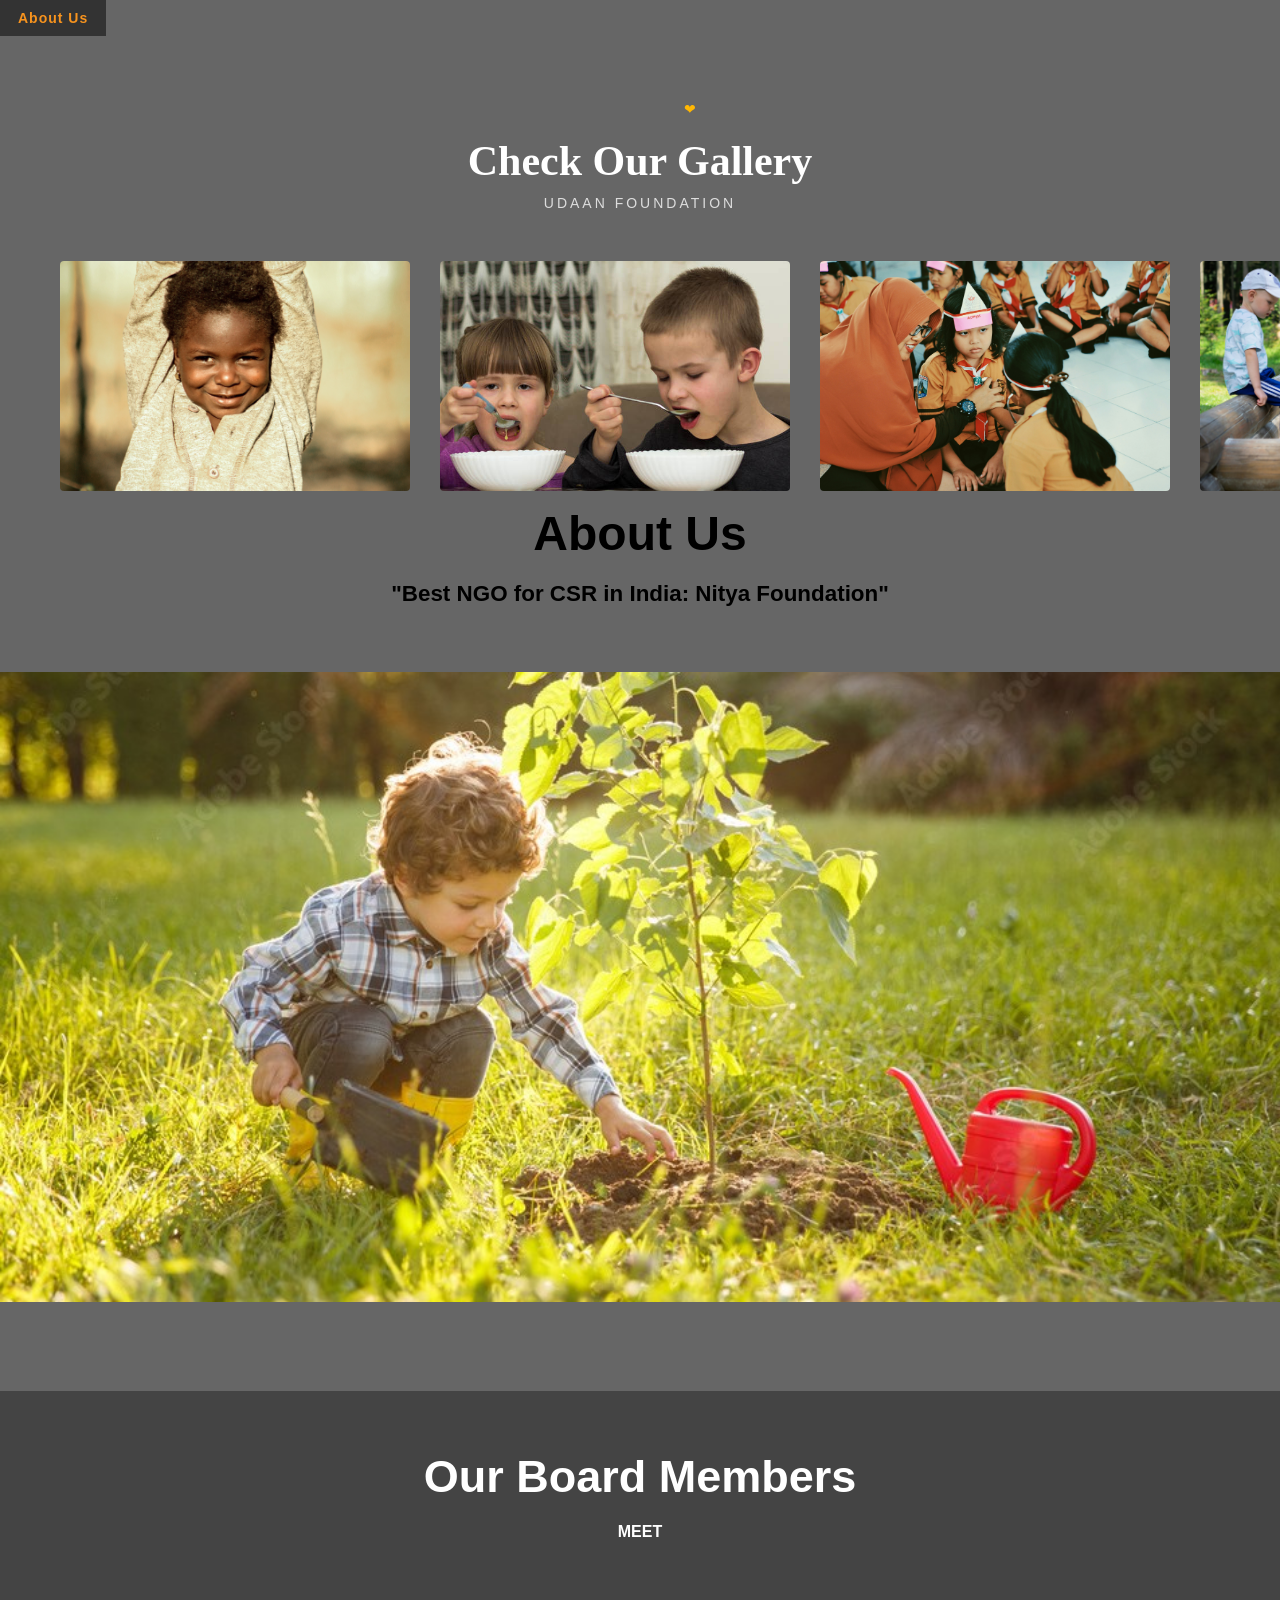
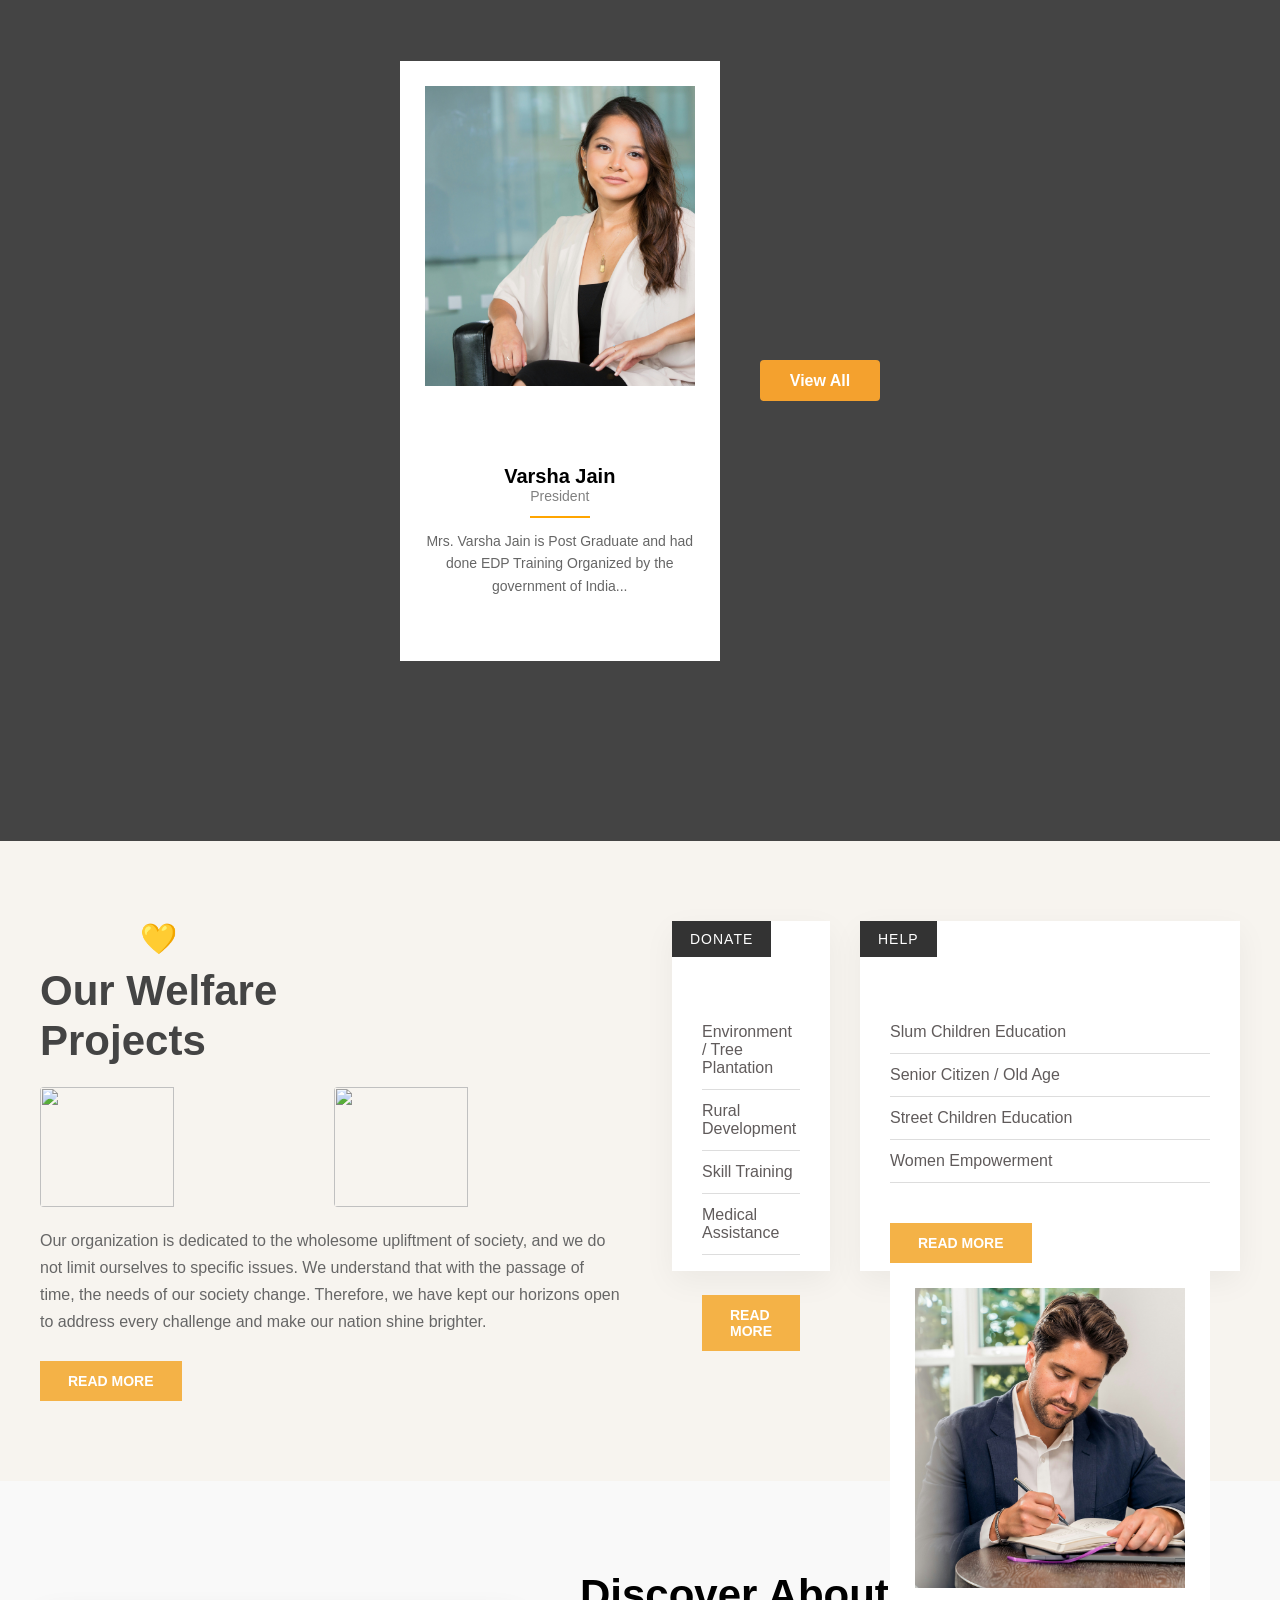
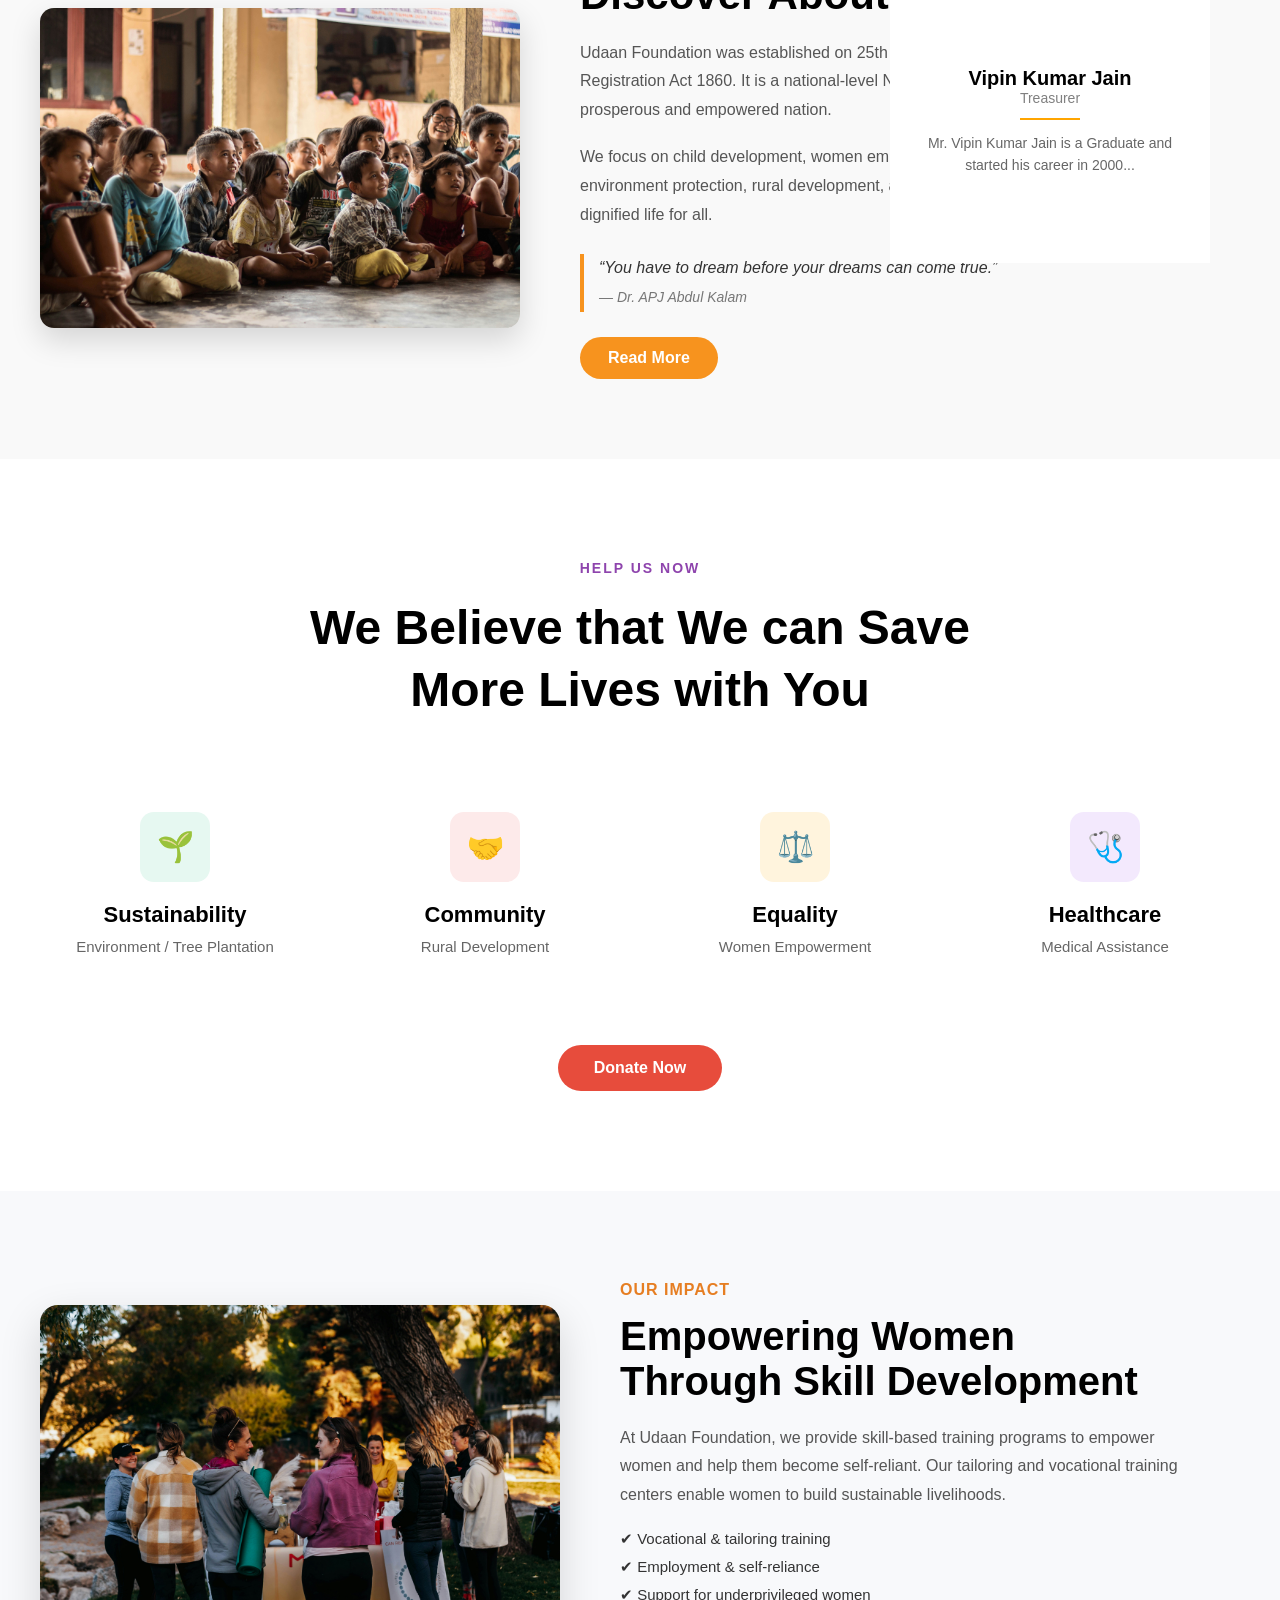
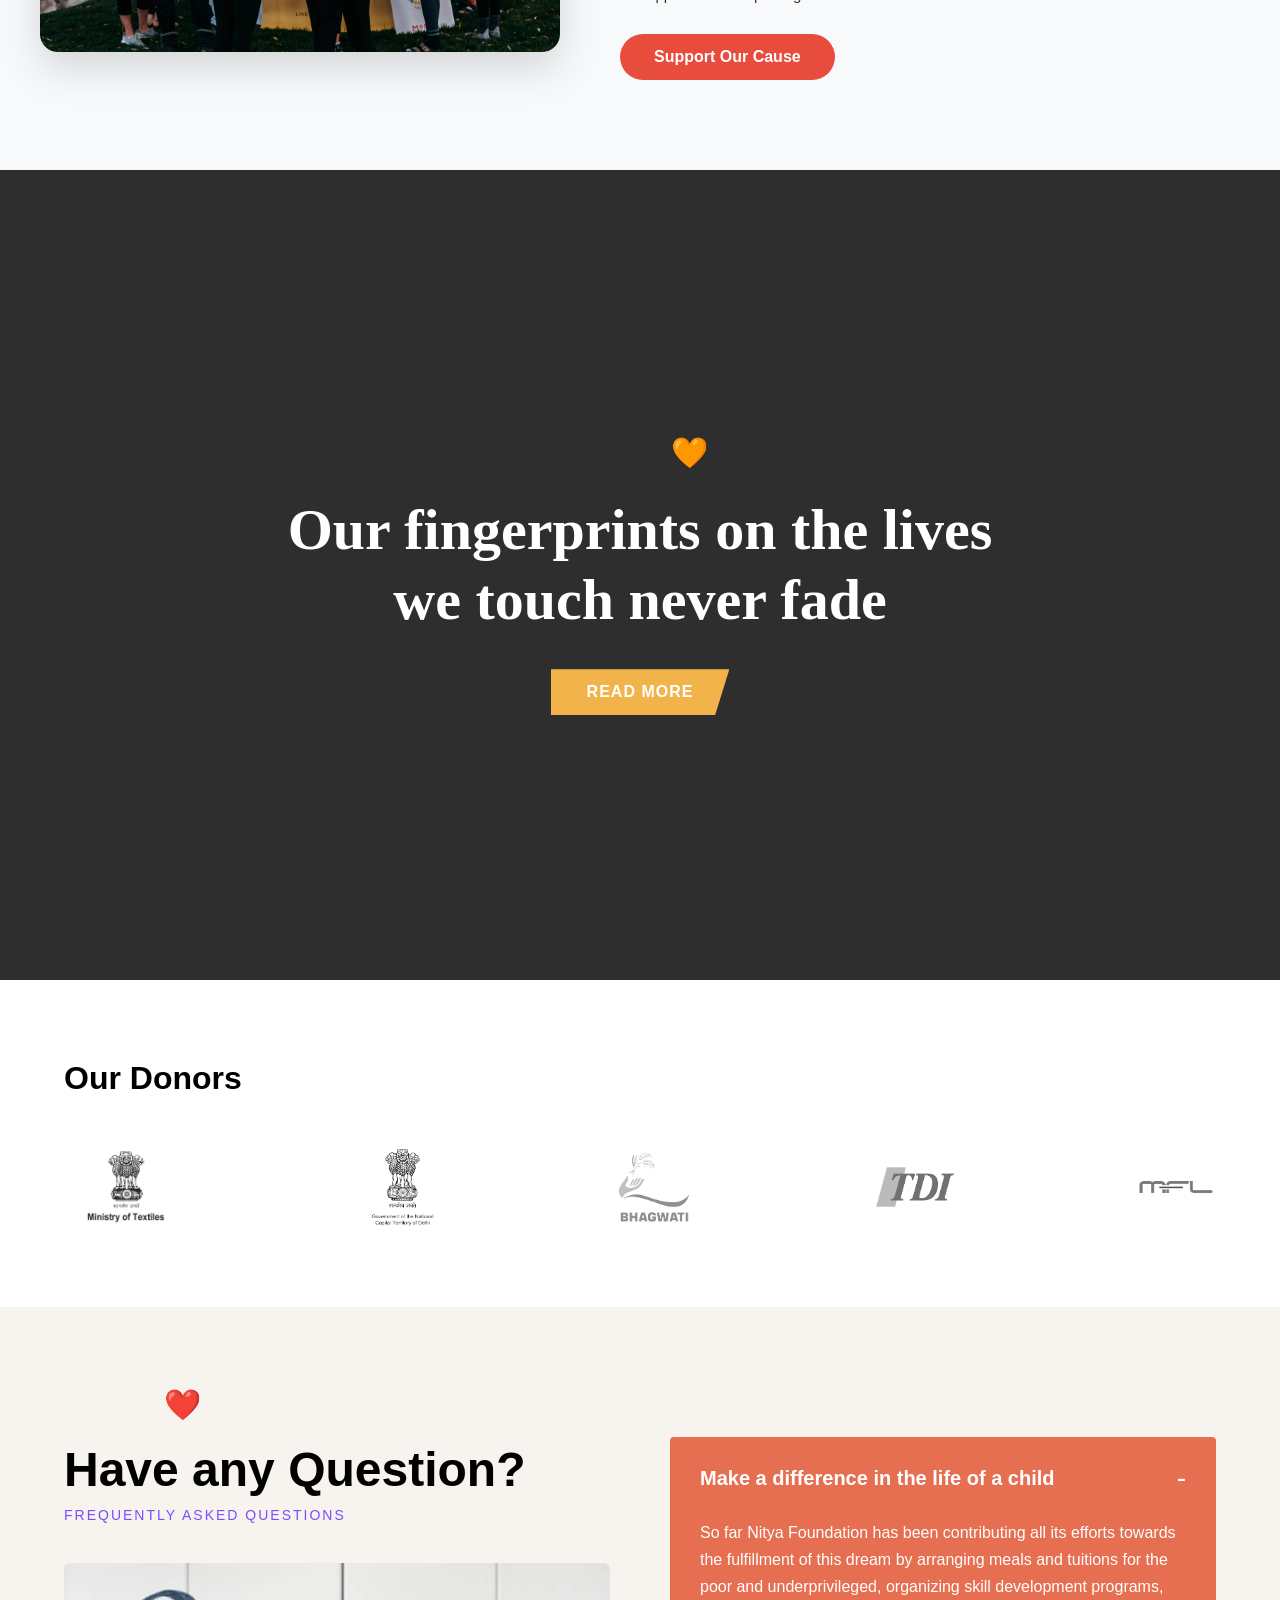
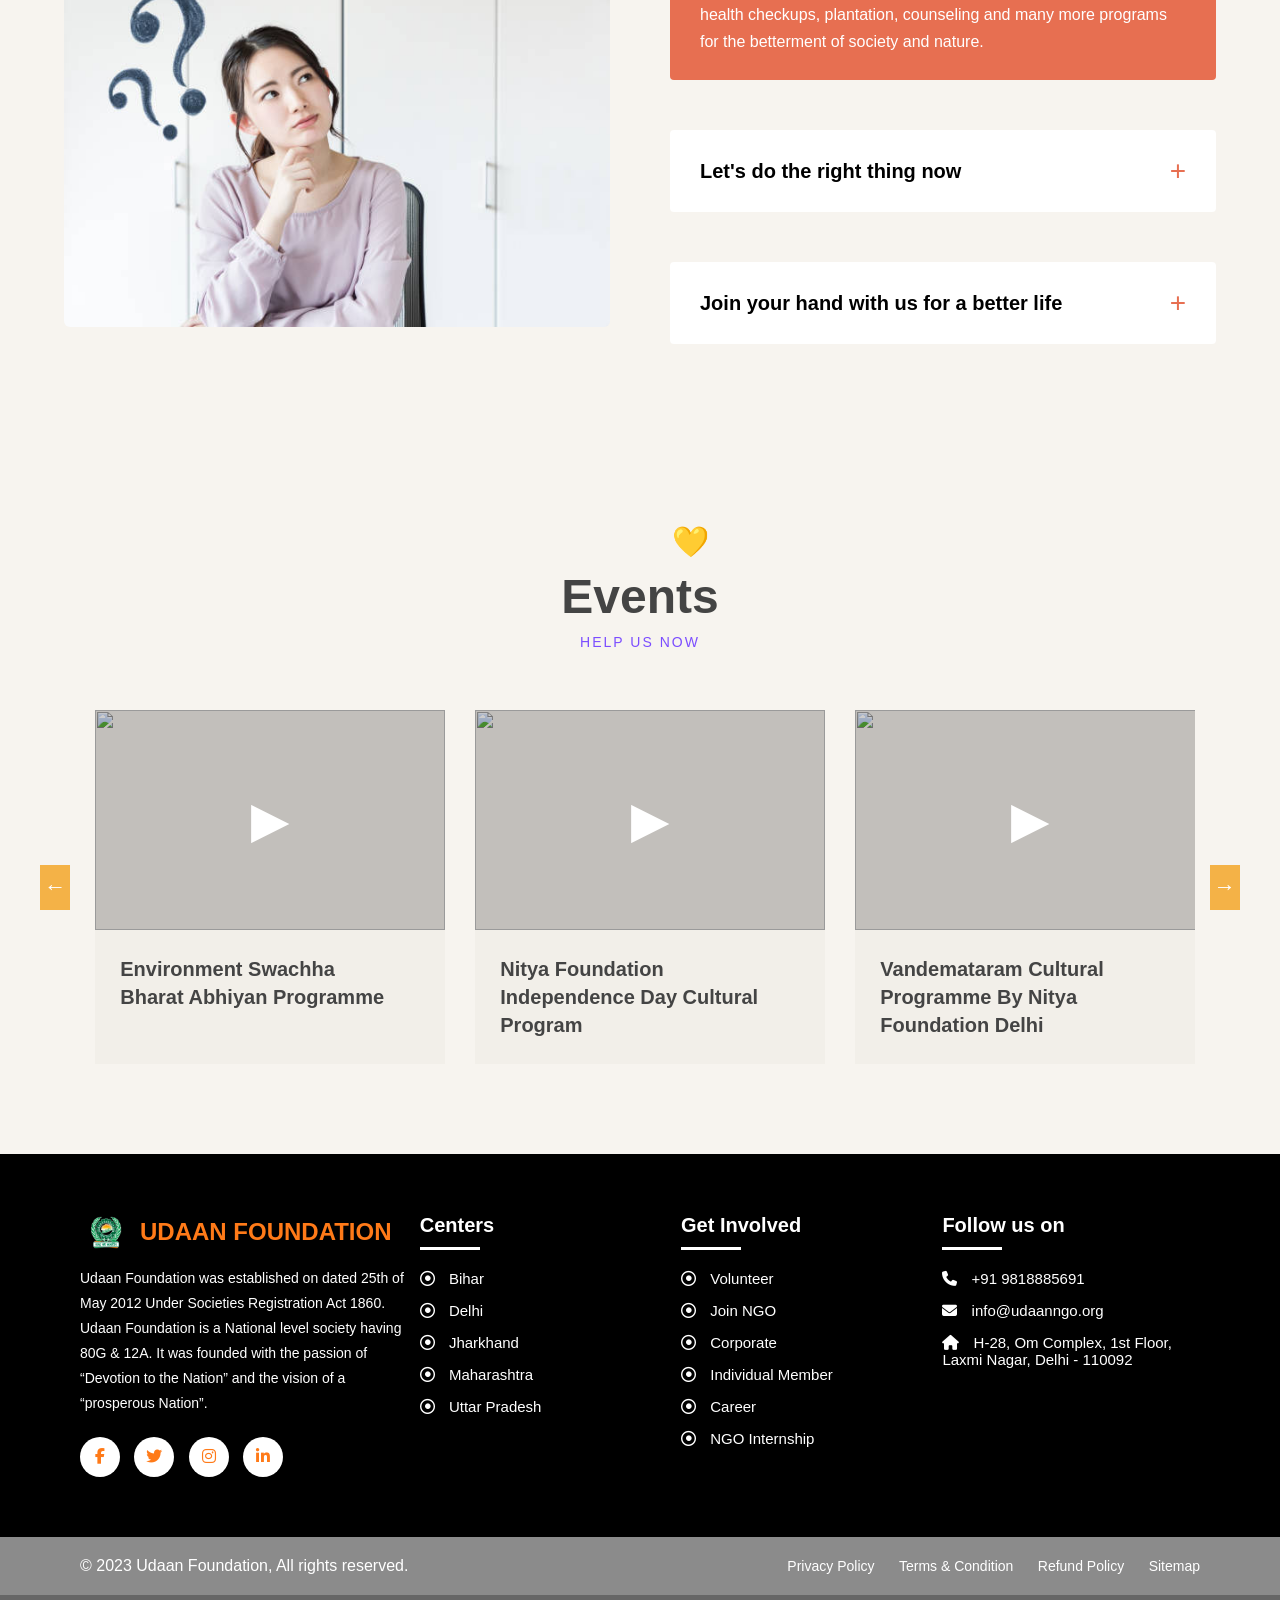
==== About.html @ 034ca2ee "done" ====
<!DOCTYPE html>
<html lang="en">
<head>
    <meta charset="UTF-8">
    <meta name="viewport" content="width=device-width, initial-scale=1.0">
    <title>Document</title>
    <link rel="stylesheet" href="style.css">
</head>
<body>
    <section class="gallery-section">
  <!-- Overlay Content -->
  <div class="gallery-header">
    <span class="heart">❤</span>
    <h2>Check Our Gallery</h2>
    <p>UDAAN FOUNDATION</p>
  </div>

  <!-- Scrollable Images -->
  <div class="gallery-scroll">
    <img src="s18.jpg" alt="">
    <img src="s20.jpg" alt="">
    <img src="s23.jpg" alt="">
    <img src="s24.jpg" alt="">
    <img src="s21.jpg" alt="">
    <img src="s19.jpg" alt="">
    <img src="s20.jpg" alt="">
    <img src="s25.jpg" alt="">
  </div>
    <link rel="stylesheet" href="About.css" />
    <link rel="stylesheet" href="footer.css">
    <link rel="stylesheet" href="https://cdn.jsdelivr.net/npm/bootstrap-icons@1.11.1/font/bootstrap-icons.css">


  </head>
  <body>
    <section class="section1">
      <h1>About Us</h1>
      <h2>"Best NGO for CSR in India: Nitya Foundation"</h2>
      <img src="s1.jpg" alt="" />
    </section>

    <section class="section2">
      <h1>Our Board Members</h1>
      <h2>MEET</h2>
      <div class="card-wrapper" id="cardWrapper">
        <!-- CARD 1 -->
        <div class="team-card">
          <img src="s2.jpg" alt="" />
          <h3>Varsha Jain</h3>
          <p class="role">President</p>
          <span></span>
          <p class="desc">
            Mrs. Varsha Jain is Post Graduate and had done EDP Training
            Organized by the government of India...
          </p>
        </div>

  <div class="gallery-btn">
    <a href="Gallary.html">View All</a>
  </div>
</section>

<section class="welfare-section">
  <div class="welfare-container">

    <!-- LEFT CONTENT -->
    <div class="welfare-left">
      <span class="heart">💛</span>
      <h2>Our Welfare<br>Projects</h2>

      <div class="welfare-images">
        <img src="s30.png" alt="">
        <img src="helping.jpg" alt="">
      </div>

      <p>
        Our organization is dedicated to the wholesome upliftment of society,
        and we do not limit ourselves to specific issues. We understand that
        with the passage of time, the needs of our society change.
        Therefore, we have kept our horizons open to address every challenge
        and make our nation shine brighter.
      </p>

      <a href="#" class="btn">READ MORE</a>
    </div>

    <!-- RIGHT CARDS -->
    <div class="welfare-right">

      <!-- DONATE -->
      <div class="card">
        <span class="tag">DONATE</span>

        <ul>
          <li>Environment / Tree Plantation</li>
          <li>Rural Development</li>
          <li>Skill Training</li>
          <li>Medical Assistance</li>
        </ul>

        <a href="#" class="btn">READ MORE</a>
      </div>

      <!-- HELP -->
      <div class="card">
        <span class="tag">HELP</span>

        <ul>
          <li>Slum Children Education</li>
          <li>Senior Citizen / Old Age</li>
          <li>Street Children Education</li>
          <li>Women Empowerment</li>
        </ul>

        <a href="#" class="btn">READ MORE</a>
        <!-- CARD 3 -->
        <div class="team-card">
          <img src="s4.jpg" alt="" />
          <h3>Vipin Kumar Jain</h3>
          <p class="role">Treasurer</p>
          <span></span>
          <p class="desc">
            Mr. Vipin Kumar Jain is a Graduate and started his career in 2000...
          </p>
        </div>
     
      
      </div>
    </section>

    <section class="about-section">
  <div class="about-container">

    <!-- Image -->
    <div class="about-image">
      <img src="s5.jpg" alt="About NGO">
    </div>

    <!-- Content -->
    <div class="about-content">
      <span class="tag">About Us</span>
      <h2>Discover About Us</h2>

      <p>
        Udaan Foundation was established on 25th May xxxx under the
        Societies Registration Act 1860. It is a national-level NGO
        working with the vision of a prosperous and empowered nation.
      </p>

      <p>
        We focus on child development, women empowerment, education,
        health programs, environment protection, rural development,
        and livelihood support to ensure a dignified life for all.
      </p>

      <p class="quote">
        “You have to dream before your dreams can come true.”
        <br><span>— Dr. APJ Abdul Kalam</span>
      </p>

      <a href="#" class="about-btn">Read More</a>
    </div>

  </div>
</section>
<section class="believe-section">
  <div class="container">

    <span class="sub-title">Help Us Now</span>
    <h2>We Believe that We can Save<br>More Lives with You</h2>

    <div class="belief-cards">

      <div class="belief-card">
        <div class="icon bg-green">🌱</div>
        <h3>Sustainability</h3>
        <p>Environment / Tree Plantation</p>
      </div>

      <div class="belief-card">
        <div class="icon bg-pink">🤝</div>
        <h3>Community</h3>
        <p>Rural Development</p>
      </div>

      <div class="belief-card">
        <div class="icon bg-yellow">⚖️</div>
        <h3>Equality</h3>
        <p>Women Empowerment</p>
      </div>

      <div class="belief-card">
        <div class="icon bg-purple">🩺</div>
        <h3>Healthcare</h3>
        <p>Medical Assistance</p>
      </div>

    </div>

    <a href="#" class="donate-btn">Donate Now</a>

  </div>
</section>
<section class="impact-section">
  <div class="impact-container">

    <!-- Image -->
    <div class="impact-image">
      <img src="s7.jpg" alt="Skill Development Program">
    </div>

    <!-- Content -->
    <div class="impact-content">
      <span class="impact-tag">Our Impact</span>
      <h2>Empowering Women Through Skill Development</h2>

      <p>
        At Udaan Foundation, we provide skill-based training programs
        to empower women and help them become self-reliant.
        Our tailoring and vocational training centers enable women
        to build sustainable livelihoods.
      </p>

      <ul class="impact-list">
        <li>✔ Vocational & tailoring training</li>
        <li>✔ Employment & self-reliance</li>
        <li>✔ Support for underprivileged women</li>
      </ul>

      <a href="#" class="impact-btn">Support Our Cause</a>
    </div>

  </div>
</section>
<section class="quote-hero">
  <div class="overlay"></div>

  <div class="quote-content">
    <span class="heart">🧡</span>

    <h1>
      Our fingerprints on the lives<br />
      we touch never fade
    </h1>

    <a href="#" class="read-btn">READ MORE</a>
  </div>
</section>


<section class="donors-section">
  <div class="donors-container">
    <h2>Our Donors</h2>

    <div class="donors-logos">
      <img src="s8.png" alt="Ministry of Textiles" />
      <img src="s9.png" alt="Delhi Government" />
      <img src="s10.png" alt="Bhagwati Exports" />
      <img src="s11.png" alt="TDI" />
      <img src="s12.png" alt="Mohindra Fasteners" />
    </div>
  </div>
</section>
<section class="faq-section">
  <div class="faq-container">

    <!-- LEFT -->
    <div class="faq-left">
      <span class="heart">❤️</span>
      <h2>Have any Question?</h2>
      <p class="sub">FREQUENTLY ASKED QUESTIONS</p>

      <img src="s13.jpg" alt="FAQ Image" />
    </div>

    <!-- RIGHT -->
    <div class="faq-right">

      <div class="accordion active">
        <div class="accordion-header">
          <h4>Make a difference in the life of a child</h4>
          <span>-</span>
        </div>
        <div class="accordion-body">
          <p>
            So far Nitya Foundation has been contributing all its efforts towards
            the fulfillment of this dream by arranging meals and tuitions for the
            poor and underprivileged, organizing skill development programs,
            health checkups, plantation, counseling and many more programs for
            the betterment of society and nature.
          </p>
        </div>
      </div>

      <div class="accordion">
        <div class="accordion-header">
          <h4>Let's do the right thing now</h4>
          <span>+</span>
        </div>
        <div class="accordion-body">
          <p>
            Your support helps us empower children and families with education,
            healthcare, and opportunities for a better future.
          </p>
        </div>
      </div>

      <div class="accordion">
        <div class="accordion-header">
          <h4>Join your hand with us for a better life</h4>
          <span>+</span>
        </div>
        <div class="accordion-body">
          <p>
            Together we can create long-lasting impact through education,
            employment, and awareness programs.
          </p>
        </div>
      </div>

    </div>
  </div>
</section>
<section class="events-section">
  <span class="heart">💛</span>
  <h2>Events</h2>
  <p class="sub">HELP US NOW</p>

  <div class="events-wrapper">

    <button class="nav prev">←</button>

    <div class="events-track">

      <!-- CARD 1 -->
      <div class="event-card">
        <div class="video-box">
          <img src="event1.jpg" alt="">
          <span class="play">▶</span>
        </div>
        <h3>Environment Swachha<br>Bharat Abhiyan Programme</h3>
      </div>

      <!-- CARD 2 -->
      <div class="event-card">
        <div class="video-box">
          <img src="event2.jpg" alt="">
          <span class="play">▶</span>
        </div>
        <h3>Nitya Foundation Independence Day Cultural Program</h3>
      </div>

      <!-- CARD 3 -->
      <div class="event-card">
        <div class="video-box">
          <img src="event3.jpg" alt="">
          <span class="play">▶</span>
        </div>
        <h3>Vandemataram Cultural Programme By Nitya Foundation Delhi</h3>
      </div>

    </div>

    <button class="nav next">→</button>

  </div>
</section>


</body>
</html>
  <div id="footer"></div>


    <script src="About.js"></script>
    <script src="Footer.js"></script>
  
  </body>
</html>
---- style.css ----
/* GALLERY SECTION */
.gallery-section {
  position: relative;
  padding: 100px 0 60px;
  background: 
    linear-gradient(rgba(0,0,0,0.6), rgba(0,0,0,0.6)),
    url("bg-image.jpg") center/cover no-repeat;
}

/* HEADER */
.gallery-header {
  text-align: center;
  color: #fff;
  margin-bottom: 50px;
}

.gallery-header .heart {
  color: #ffb703;
  font-size: 14px;
}

.gallery-header h2 {
  font-size: 42px;
  font-family: "Georgia", serif;
  margin: 10px 0;
}

.gallery-header p {
  letter-spacing: 3px;
  font-size: 14px;
  color: #ddd;
}

/* SCROLLABLE IMAGES */
.gallery-scroll {
  display: flex;
  gap: 30px;
  padding: 0 60px;

  overflow-x: auto;
  overflow-y: hidden;

  scroll-behavior: smooth;
  -webkit-overflow-scrolling: touch; /* iOS & smooth touch */

  scrollbar-width: none; /* Firefox */
}

.gallery-scroll::-webkit-scrollbar {
  display: none; /* Chrome, Edge */
}

.gallery-scroll img {
  flex: 0 0 auto;        /* VERY IMPORTANT */
  min-width: 350px;
  height: 230px;
  object-fit: cover;
  border-radius: 4px;

  transition: transform 0.3s ease;
}


/* BUTTON */
.gallery-btn {
  text-align: center;
  margin-top: 40px;
}

.gallery-btn a {
  background: #f4a12e;
  color: #fff;
  padding: 12px 30px;
  border-radius: 4px;
  text-decoration: none;
  font-weight: 600;
}

.gallery-btn a:hover {
  background: #e18b10;
}

/* RESPONSIVE */
@media (max-width: 768px) {
  .gallery-header h2 {
    font-size: 30px;
  }

  .gallery-scroll {
    padding: 0 20px;
  }

  .gallery-scroll img {
    min-width: 260px;
    height: 180px;
  }
}



.welfare-section {
  background: #f7f4ef;
  padding: 80px 20px;
  font-family: 'Poppins', sans-serif;
}

.welfare-container {
  max-width: 1200px;
  margin: auto;
  display: grid;
  grid-template-columns: 1.2fr 1fr;
  gap: 50px;
}

/* LEFT */
.welfare-left h2 {
  font-size: 42px;
  line-height: 1.2;
  color: #444;
  margin-bottom: 20px;
}

.heart {
  display: inline-block;
  margin-bottom: 10px;
  margin-left: 100px;
  font-size: 30px;
}

.welfare-images {
  display: flex;
  gap: 15px;
  margin-bottom: 20px;
}

.welfare-images img {
  width: 48%;
  height: 120px;
  object-fit: cover;
  border-radius: 4px;
}

.welfare-left p {
  color: #666;
  line-height: 1.7;
  margin-bottom: 25px;
}

/* RIGHT */
.welfare-right {
  display: flex;
  gap: 30px;
}

.card {
  background: #fff;
  padding: 50px 30px;
  height: 350px;
  position: relative;
  flex: 1;
  box-shadow: 0 10px 30px rgba(0,0,0,0.05);
}

.tag {
  position: absolute;
  top: 0;
  left: 0;
  background: #333;
  color: #fff;
  padding: 10px 18px;
  font-size: 14px;
  letter-spacing: 1px;
}

.card ul {
  list-style: none;
  padding: 0;
  margin: 40px 0;
}

.card ul li {
  padding: 12px 0;
  border-bottom: 1px solid #ddd;
  color: #605b5b;
}

/* BUTTON */
.btn {
  display: inline-block;
  background: #f4b247;
  color: #fff;
  padding: 12px 28px;
  text-decoration: none;
  font-weight: 600;
  font-size: 14px;
  transition: 0.3s;
}

.btn:hover {
  background: #e39b2f;
}

/* RESPONSIVE */
@media (max-width: 992px) {
  .welfare-container {
    grid-template-columns: 1fr;
  }

  .welfare-right {
    flex-direction: column;
  }
}

@media (max-width: 576px) {
  .welfare-left h2 {
    font-size: 32px;
  }

  .welfare-images {
    flex-direction: column;
  }

  .welfare-images img {
    width: 100%;
  }
}


.events-section {
  background: #f7f4ef;
  padding: 80px 20px;
  text-align: center;
  font-family: 'Poppins', sans-serif;
}

.events-section h2 {
  font-size: 48px;
  color: #444;
  margin-bottom: 10px;
}

.sub {
  color: #7b4dff;
  letter-spacing: 2px;
  font-size: 14px;
  margin-bottom: 50px;
}

.events-wrapper {
  position: relative;
  max-width: 1200px;
  margin: auto;
  display: flex;
  align-items: center;
}

.events-track {
  display: flex;
  gap: 30px;
  overflow-x: auto;
  scroll-behavior: smooth;
  padding: 10px;
}

.events-track::-webkit-scrollbar {
  display: none;
}

/* CARD */
.event-card {
  min-width: 350px;
  background: #f2efe9;
}

.video-box {
  position: relative;
  height: 220px;
  overflow: hidden;
}

.video-box img {
  width: 100%;
  height: 100%;
  object-fit: cover;
}

.play {
  position: absolute;
  inset: 0;
  display: flex;
  align-items: center;
  justify-content: center;
  color: #fff;
  font-size: 50px;
  background: rgba(0,0,0,0.2);
}

.event-card h3 {
  padding: 25px;
  text-align: left;
  font-size: 20px;
  color: #444;
  line-height: 1.4;
}

/* ARROWS */
.nav {
  background: #f4b247;
  border: none;
  color: #fff;
  font-size: 22px;
  width: 45px;
  height: 45px;
  cursor: pointer;
}

.prev {
  margin-right: 15px;
}

.next {
  margin-left: 15px;
}

/* RESPONSIVE */
@media (max-width: 768px) {
  .events-section h2 {
    font-size: 36px;
  }

  .event-card {
    min-width: 280px;
  }

  .nav {
    display: none;
  }
}
---- About.css ----
* {
    margin: 0;
    padding: 0;
    box-sizing: border-box;
}

body {
    overflow-x: hidden;
}

.section1 {
    width: 100%;
    height: 100vh;                 /* full screen */
    display: flex;
    flex-direction: column;
    text-align: center;
}

/* Headings */
.section1 h1 {
    font-size: 3rem;
    margin-top: 15px;
}

.section1 h2 {
    font-size: 1.4rem;
    margin: 20px 0 15px;
}

/* Image control */
.section1 img {
    width: 100%;
    height: 70vh;                  /* 🔥 controlled height */
    object-fit: cover;
    display: block;
    margin: 50px auto;
}

/* Tablet */
@media (max-width: 768px) {
    .section1 h1 {
        font-size: 2.2rem;
    }

    .section1 h2 {
        font-size: 1.2rem;
    }

    .section1 img {
        height: 65vh;
    }
}

/* Mobile */
@media (max-width: 480px) {
    .section1 h1 {
        font-size: 1.8rem;
    }

    .section1 h2 {
        font-size: 1rem;
    }

    .section1 img {
        height: 55vh;
    }
}


/* --------------------------Second section------------------------- */


.section2{
    background: #444;
    padding: 60px 40px;
    overflow: hidden;
    text-align: center;
    
}

.section2 h1{
    font-size:45px;
    color: white;
}

.section2 h2{
    margin-top: 20px;
    font-size: 16px;
    color: white;
}
.card-wrapper {
    display: flex;
    width: 700px;
    align-items: center;
    justify-content: center;
    margin: 120px auto;
    gap: 40px;
    transition: transform 0.6s ease-in-out;
}

.team-card {
    background: #fff;
    width: 320px;
    height: 600px;
    flex-shrink: 0;
    padding: 25px;
    text-align: center;

}

.team-card img {
    width: 100%;
    height: 300px;
    object-fit: cover;
}

.team-card h3 {
    margin-top: 75px;
    font-size: 20px;
}

.team-card .role {
    color: gray;
    font-size: 14px;
}

.team-card span {
    display: block;
    width: 60px;
    height: 2px;
    background: orange;
    margin: 12px auto;
}

.team-card .desc {
    font-size: 14px;
    color: #666;
    line-height: 1.6;
}

/* Responsive */
@media (max-width: 768px) {
    .team-card {
        width: 260px;
    }
}




/* ---------------------Section3------------------------------ */


.about-section {
  padding: 80px 20px;
  background: #f9f9f9;
}

.about-container {
  max-width: 1200px;
  margin: auto;
  display: flex;
  gap: 60px;
  align-items: center;
}

/* Image */
.about-image img {
  width: 100%;
  max-width: 480px;
  border-radius: 14px;
  box-shadow: 0 12px 30px rgba(0,0,0,0.15);
}

/* Content */
.about-content {
  max-width: 600px;
}

.about-content .tag {
  color: #f7931e;
  font-weight: 600;
  letter-spacing: 1px;
}

.about-content h2 {
  font-size: 42px;
  margin: 10px 0 20px;
}

.about-content p {
  font-size: 16px;
  line-height: 1.8;
  color: #555;
  margin-bottom: 18px;
}

.about-content .quote {
  font-style: italic;
  color: #333;
  border-left: 4px solid #f7931e;
  padding-left: 15px;
  margin: 25px 0;
}

.about-content .quote span {
  font-size: 14px;
  color: #777;
}

.about-btn {
  display: inline-block;
  padding: 12px 28px;
  background: #f7931e;
  color: #fff;
  text-decoration: none;
  border-radius: 30px;
  font-weight: 600;
  transition: 0.3s;
}

.about-btn:hover {
  background: #d8790f;
}

/* Responsive */
@media (max-width: 900px) {
  .about-container {
    flex-direction: column;
    text-align: center;
  }

  .about-content .quote {
    border-left: none;
    border-top: 3px solid #f7931e;
    padding-top: 15px;
  }
}


/* ------------------------scetion3------------------------------- */

.believe-section {
  padding: 100px 20px;
  background: #ffffff;
  text-align: center;
}

.container {
  max-width: 1200px;
  margin: auto;
}

.sub-title {
  color: #8e44ad;
  font-weight: 600;
  letter-spacing: 2px;
  text-transform: uppercase;
  font-size: 14px;
}

.believe-section h2 {
  font-size: 48px;
  margin: 20px 0 60px;
  line-height: 1.3;
}

.belief-cards {
  display: grid;
  grid-template-columns: repeat(4, 1fr);
  gap: 40px;
  margin-bottom: 60px;
}

.belief-card {
  padding: 30px 20px;
  border-radius: 16px;
  transition: 0.3s;
}

.belief-card:hover {
  transform: translateY(-10px);
}

.icon {
  width: 70px;
  height: 70px;
  margin: 0 auto 20px;
  border-radius: 14px;
  display: flex;
  align-items: center;
  justify-content: center;
  font-size: 30px;
}

.bg-green { background: #e6f8f1; }
.bg-pink { background: #fdeaea; }
.bg-yellow { background: #fff4dd; }
.bg-purple { background: #f3e9fd; }

.belief-card h3 {
  font-size: 22px;
  margin-bottom: 10px;
}

.belief-card p {
  font-size: 15px;
  color: #666;
}

.donate-btn {
  display: inline-block;
  background: #e74c3c;
  color: white;
  padding: 14px 36px;
  border-radius: 30px;
  font-weight: 600;
  text-decoration: none;
  transition: 0.3s;
}

.donate-btn:hover {
  background: #c0392b;
}

/* Responsive */
@media (max-width: 992px) {
  .belief-cards {
    grid-template-columns: repeat(2, 1fr);
  }

  .believe-section h2 {
    font-size: 36px;
  }
}

@media (max-width: 600px) {
  .belief-cards {
    grid-template-columns: 1fr;
  }
}



.impact-section {
  padding: 90px 20px;
  background: #f8f9fb;
}

.impact-container {
  max-width: 1200px;
  margin: auto;
  display: flex;
  gap: 60px;
  align-items: center;
}

/* Image */
.impact-image img {
  width: 100%;
  max-width: 520px;
  border-radius: 18px;
  box-shadow: 0 15px 40px rgba(0,0,0,0.15);
}

/* Content */
.impact-content {
  max-width: 560px;
}

.impact-tag {
  color: #e67e22;
  font-weight: 600;
  letter-spacing: 1px;
  text-transform: uppercase;
}

.impact-content h2 {
  font-size: 40px;
  margin: 15px 0 20px;
}

.impact-content p {
  font-size: 16px;
  line-height: 1.8;
  color: #555;
  margin-bottom: 20px;
}

.impact-list {
  list-style: none;
  padding: 0;
  margin-bottom: 30px;
}

.impact-list li {
  font-size: 15px;
  margin-bottom: 10px;
  color: #333;
}

.impact-btn {
  display: inline-block;
  padding: 14px 34px;
  background: #e74c3c;
  color: white;
  text-decoration: none;
  border-radius: 30px;
  font-weight: 600;
  transition: 0.3s;
}

.impact-btn:hover {
  background: #c0392b;
}

/* Responsive */
@media (max-width: 900px) {
  .impact-container {
    flex-direction: column;
    text-align: center;
  }

  .impact-content h2 {
    font-size: 32px;
  }
}


/* ------------------Section4--------------------- */


.quote-hero {
  position: relative;
  width: 100%;
  height: 90vh;
  background: url("your-image.jpg") center/cover no-repeat;
  display: flex;
  align-items: center;
  justify-content: center;
}

/* Dark overlay */
.quote-hero .overlay {
  position: absolute;
  inset: 0;
  background: rgba(0, 0, 0, 0.55);
}

/* Content */
.quote-content {
  position: relative;
  text-align: center;
  color: #fff;
  max-width: 900px;
  padding: 20px;
}

.quote-content h1 {
  font-family: "Playfair Display", serif;
  font-size: 58px;
  font-weight: 600;
  line-height: 1.2;
  margin: 15px 0 35px;
}

.heart {
  font-size: 22px;
  display: inline-block;
}

/* Button */
.read-btn {
  display: inline-block;
  padding: 14px 36px;
  background: #f2b44a;
  color: #fff;
  text-decoration: none;
  font-weight: 600;
  letter-spacing: 1px;
  clip-path: polygon(0 0, 100% 0, 92% 100%, 0% 100%);
  transition: 0.3s ease;
}

.read-btn:hover {
  background: #e1a132;
}

/* Responsive */
@media (max-width: 768px) {
  .quote-content h1 {
    font-size: 36px;
  }

  .quote-hero {
    height: 70vh;
  }
}



/* -------------------Section5-------------------- */


.donors-section {
  width: 100%;
  background: #fff;
  padding: 80px 0;
}

.donors-container {
  width: 90%;
  margin: auto;
}

.donors-container h2 {
  font-size: 32px;
  font-weight: 700;
  margin-bottom: 50px;
  color: #000;
}

/* Logos row */
.donors-logos {
  display: flex;
  align-items: center;
  justify-content: space-between;
  gap: 40px;
  flex-wrap: wrap;
}

.donors-logos img {
  max-height: 80px;
  width: auto;
  object-fit: contain;
  filter: grayscale(100%);
  opacity: 0.85;
  transition: 0.3s ease;
  
}

.donors-logos img:hover {
  filter: grayscale(0%);
  opacity: 1;
}

/* Responsive */
@media (max-width: 768px) {
  .donors-container h2 {
    text-align: center;
  }

  .donors-logos {
    justify-content: center;
  }

  .donors-logos img {
    max-height: 60px;
  }
}



/* ----------------section7-------------- */

.faq-section {
  background: #f7f4ef;
  padding: 80px 0;
}

.faq-container {
  width: 90%;
  margin: auto;
  display: grid;
  grid-template-columns: 1fr 1fr;
  gap: 60px;
  align-items: flex-start;
}

/* LEFT */
.faq-left h2 {
  font-size: 48px;
  font-weight: 700;
  margin: 10px 0;
}

.faq-left .sub {
  color: #7c4cff;
  letter-spacing: 2px;
  font-size: 14px;
  margin-bottom: 40px;
}

.faq-left img {
  width: 100%;
  border-radius: 6px;
  margin-bottom: 20px;
  
}

/* RIGHT */
.accordion {
  background: #fff;
  margin-bottom: 20px;
  border-radius: 4px;
  margin-top: 50px;
  overflow: hidden;
}

.accordion-header {
  padding: 25px 30px;
  display: flex;
  justify-content: space-between;
  align-items: center;
  cursor: pointer;
}

.accordion-header h4 {
  font-size: 20px;
  font-weight: 600;
}

.accordion-header span {
  font-size: 28px;
  color: #e76f51;
}

.accordion-body {
  padding: 0 30px 25px;
  display: none;
  color: #555;
  line-height: 1.7;
}

/* ACTIVE */
.accordion.active {
  background: #e76f51;
  color: #fff;
}

.accordion.active .accordion-body {
  display: block;
  color: #fff;
}

.accordion.active span {
  color: #fff;
}

/* Responsive */
@media (max-width: 768px) {
  .faq-container {
    grid-template-columns: 1fr;
  }

  .faq-left h2 {
    font-size: 36px;
  }
}
---- footer.css ----
body {
  margin: 0;
  font-family: Arial, sans-serif;
}

.footer {
  background: #000;
  color: #fff;
}

.footer-container {
  display: flex;
  justify-content: space-between;
  padding: 60px 80px;
  flex-wrap: wrap;
}

.footer-box {
  width: 23%;
}

.about {
  width: 30%;
}

.logo-title {
  display: flex;
  align-items: center;
  gap: 10px;
}

.logo-title img {
  width: 50px;
}

.logo-title h2 {
  color: #ff7a18;
  margin: 0;
}

.footer-box p {
  font-size: 14px;
  line-height: 1.8;
  margin-top: 15px;
}

.footer-box h3 {
  font-size: 20px;
}

.line {
  display: block;
  width: 60px;
  height: 3px;
  background: #fff;
  margin: 10px 0 20px;
}

.footer-box ul {
  list-style: none;
  padding: 0;
}

.footer-box ul li {
  margin-bottom: 15px;
  font-size: 15px;
}

.footer-box ul li i {
  margin-right: 10px;
}

.social-icons {
  margin-top: 20px;
}

.social-icons a {
  display: inline-block;
  width: 40px;
  height: 40px;
  background: #fff;
  color: #ff7a18;
  text-align: center;
  line-height: 40px;
  border-radius: 50%;
  margin-right: 10px;
}

.footer-bottom {
  background: #8b8b8b;
  padding: 20px 80px;
  display: flex;
  justify-content: space-between;
  align-items: center;
  flex-wrap: wrap;
}

.footer-bottom p {
  margin: 0;
}

.bottom-links a {
  color: #fff;
  margin-left: 20px;
  text-decoration: none;
  font-size: 14px;
}


/* ================= RESPONSIVE ================= */

/* Tablet */
@media (max-width: 992px) {
  .footer-container {
    padding: 40px;
  }

  .footer-box {
    width: 45%;
    margin-bottom: 30px;
  }

  .about {
    width: 100%;
  }

  .footer-bottom {
    padding: 20px 40px;
    text-align: center;
  }

  .bottom-links {
    margin-top: 10px;
  }
}

/* Mobile */
@media (max-width: 576px) {
  .footer-container {
    padding: 30px 20px;
  }

  .footer-box,
  .about {
    width: 100%;
    text-align: center;
  }

  .logo-title {
    justify-content: center;
  }

  .logo-title h2 {
    font-size: 20px;
    text-align: center;
  }


  .line {
    margin: 10px auto 20px;
  }

  .footer-box ul li {
    font-size: 14px;
    text-align: center;
  }

  .social-icons {
    text-align: center;
  }

  .footer-bottom {
    flex-direction: column;
    gap: 10px;
  }

  .bottom-links a {
    margin: 5px 10px;
    display: inline-block;
  }
}
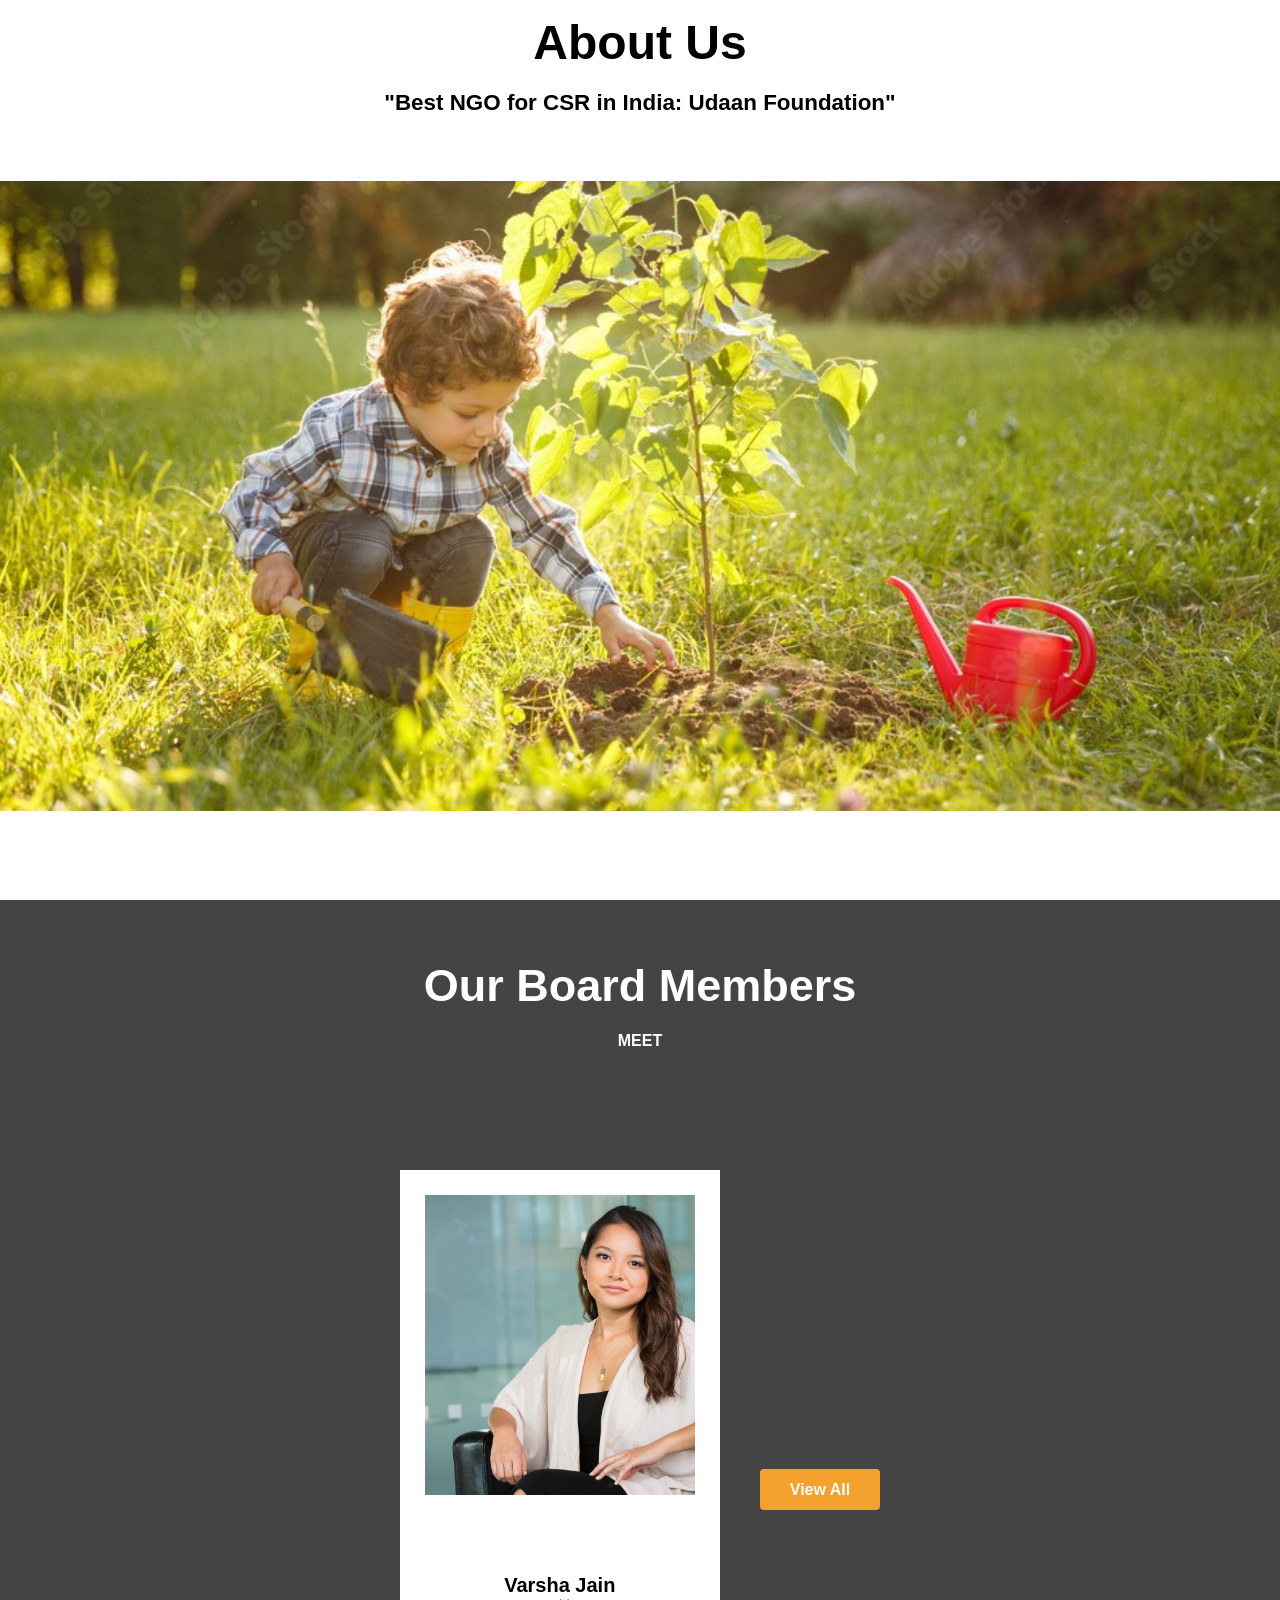
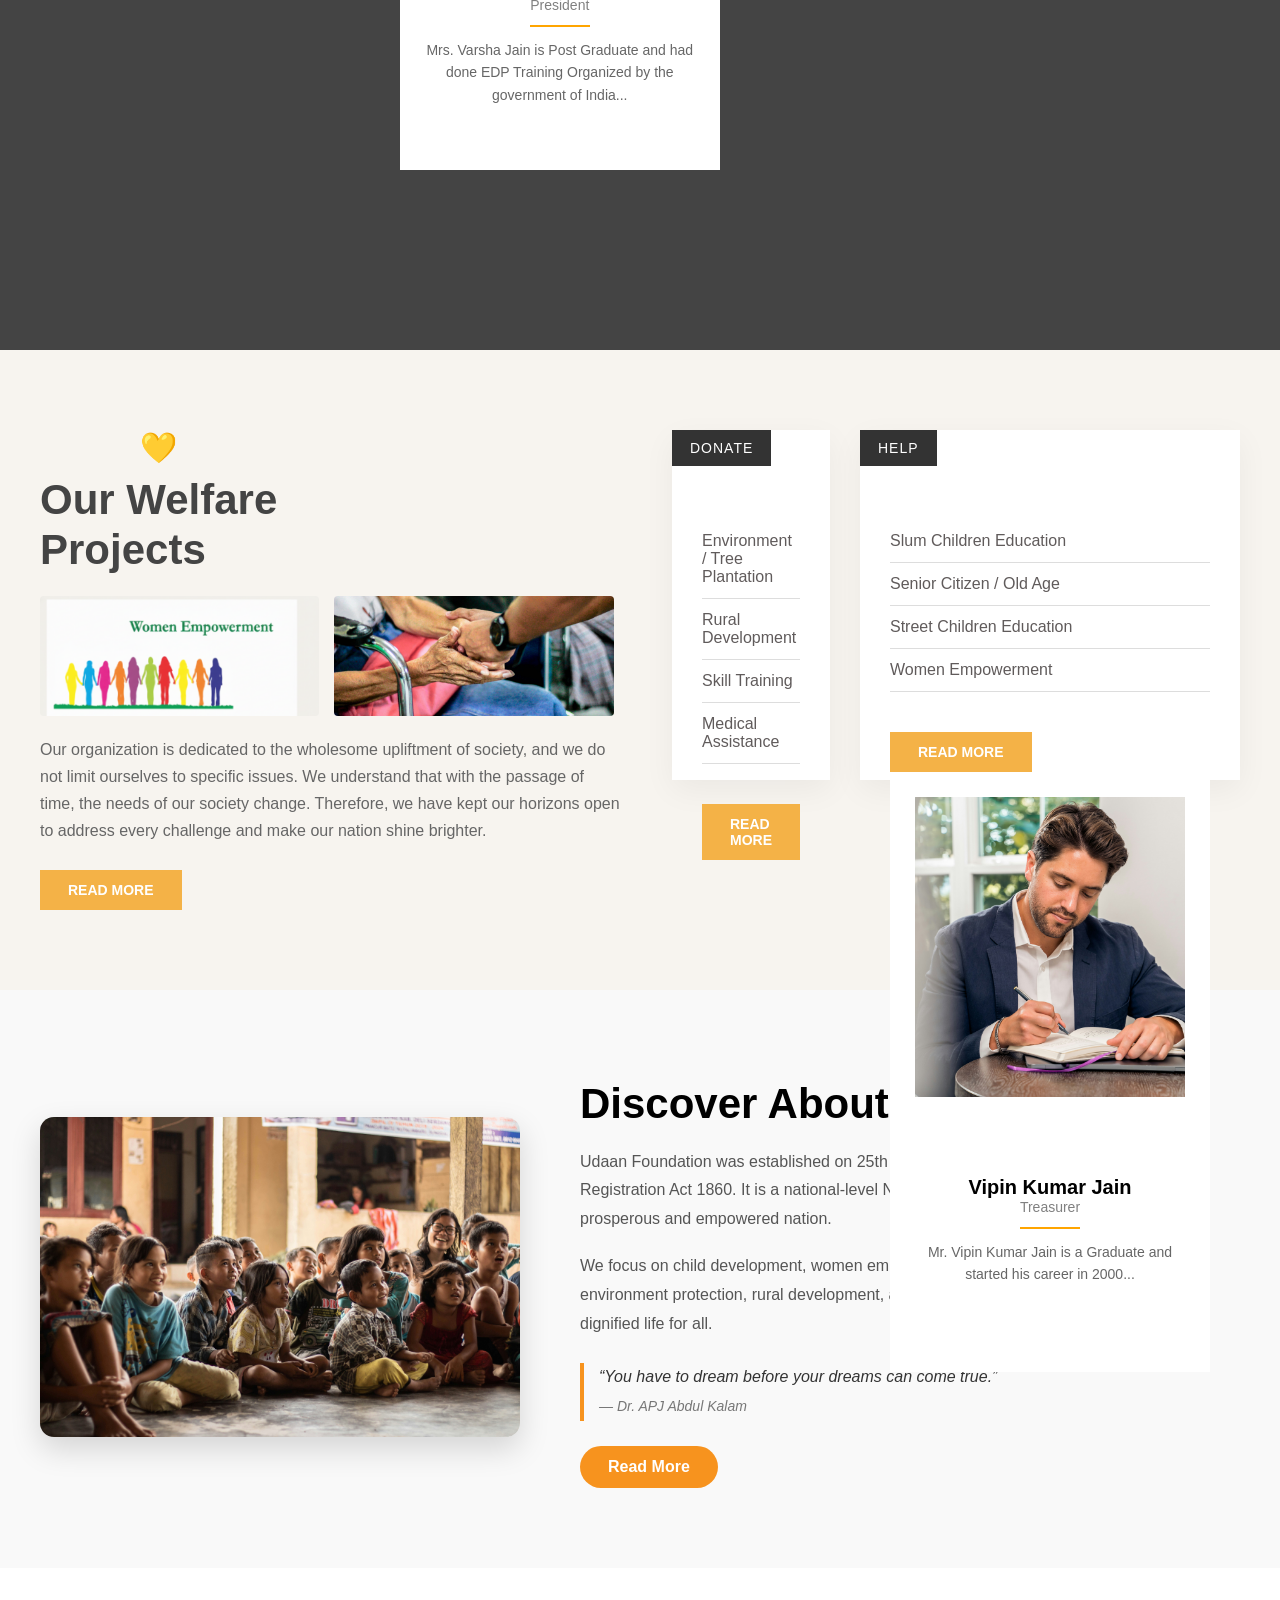
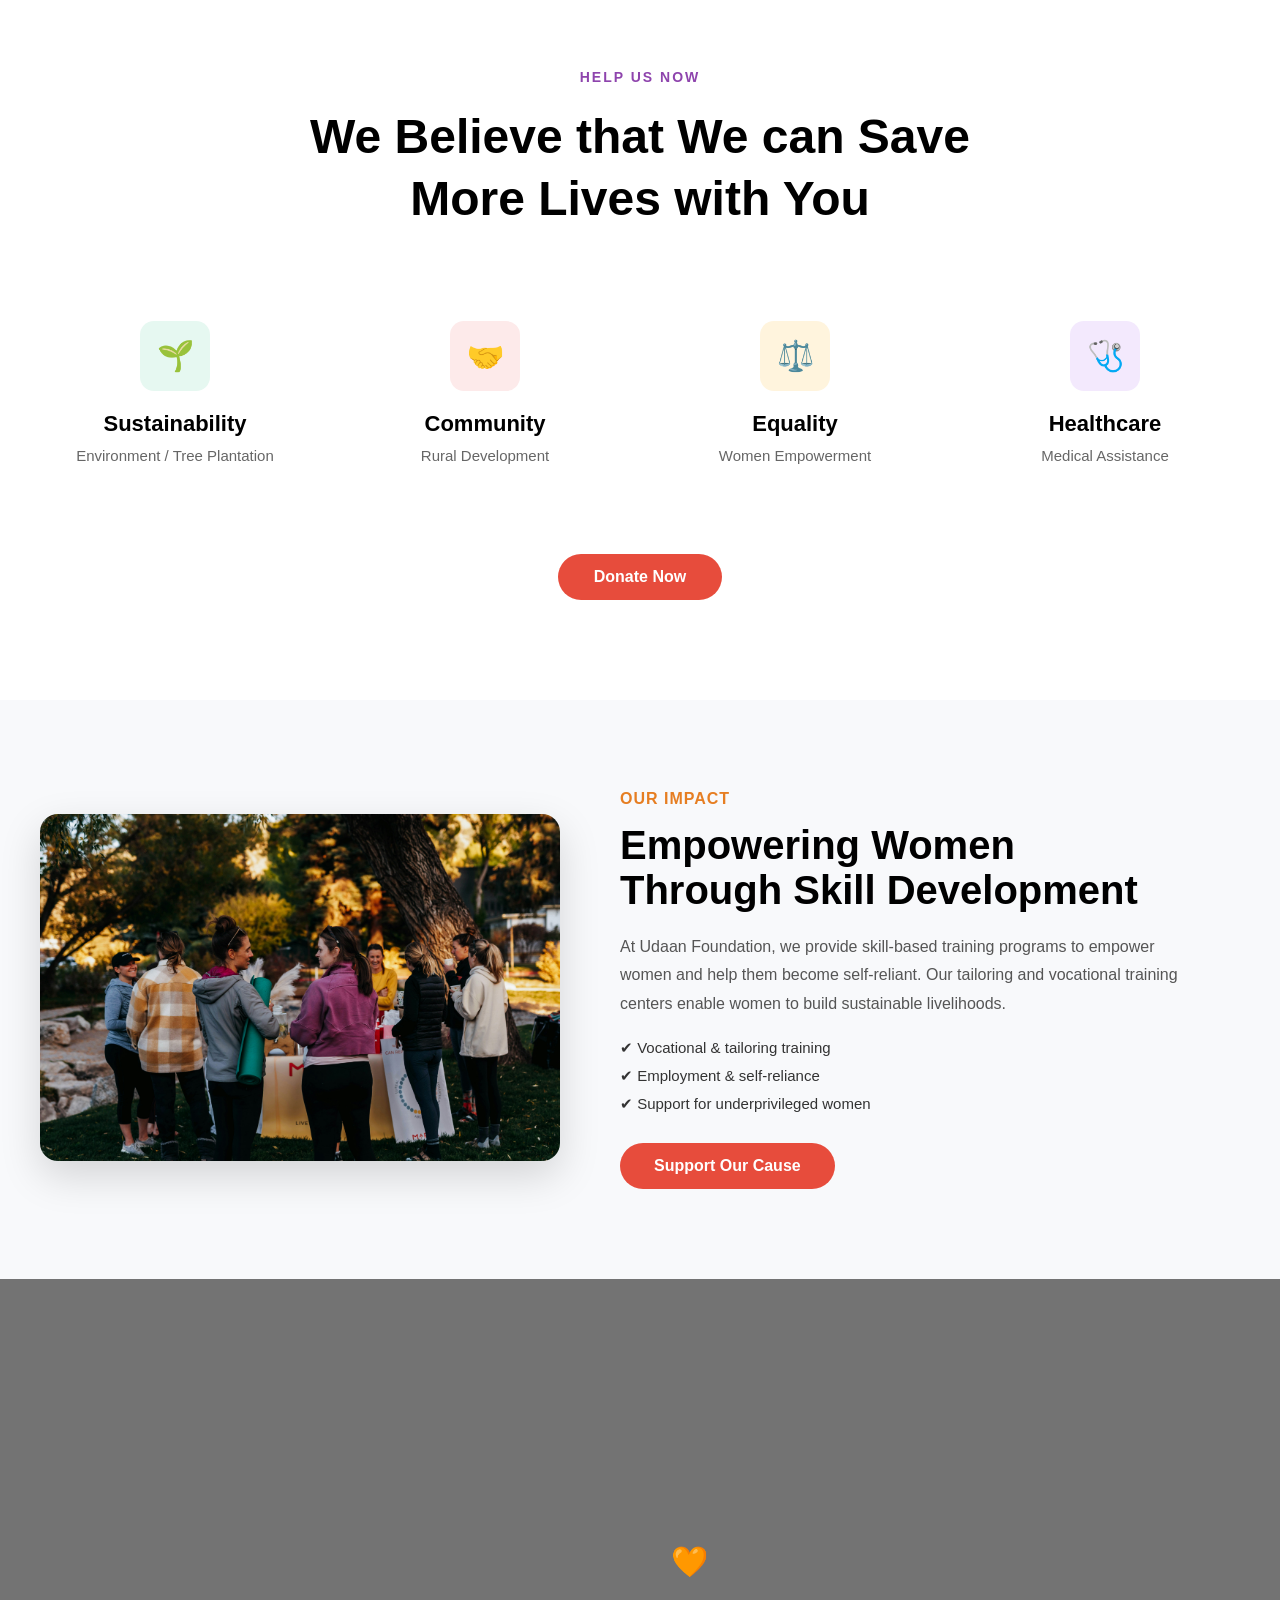
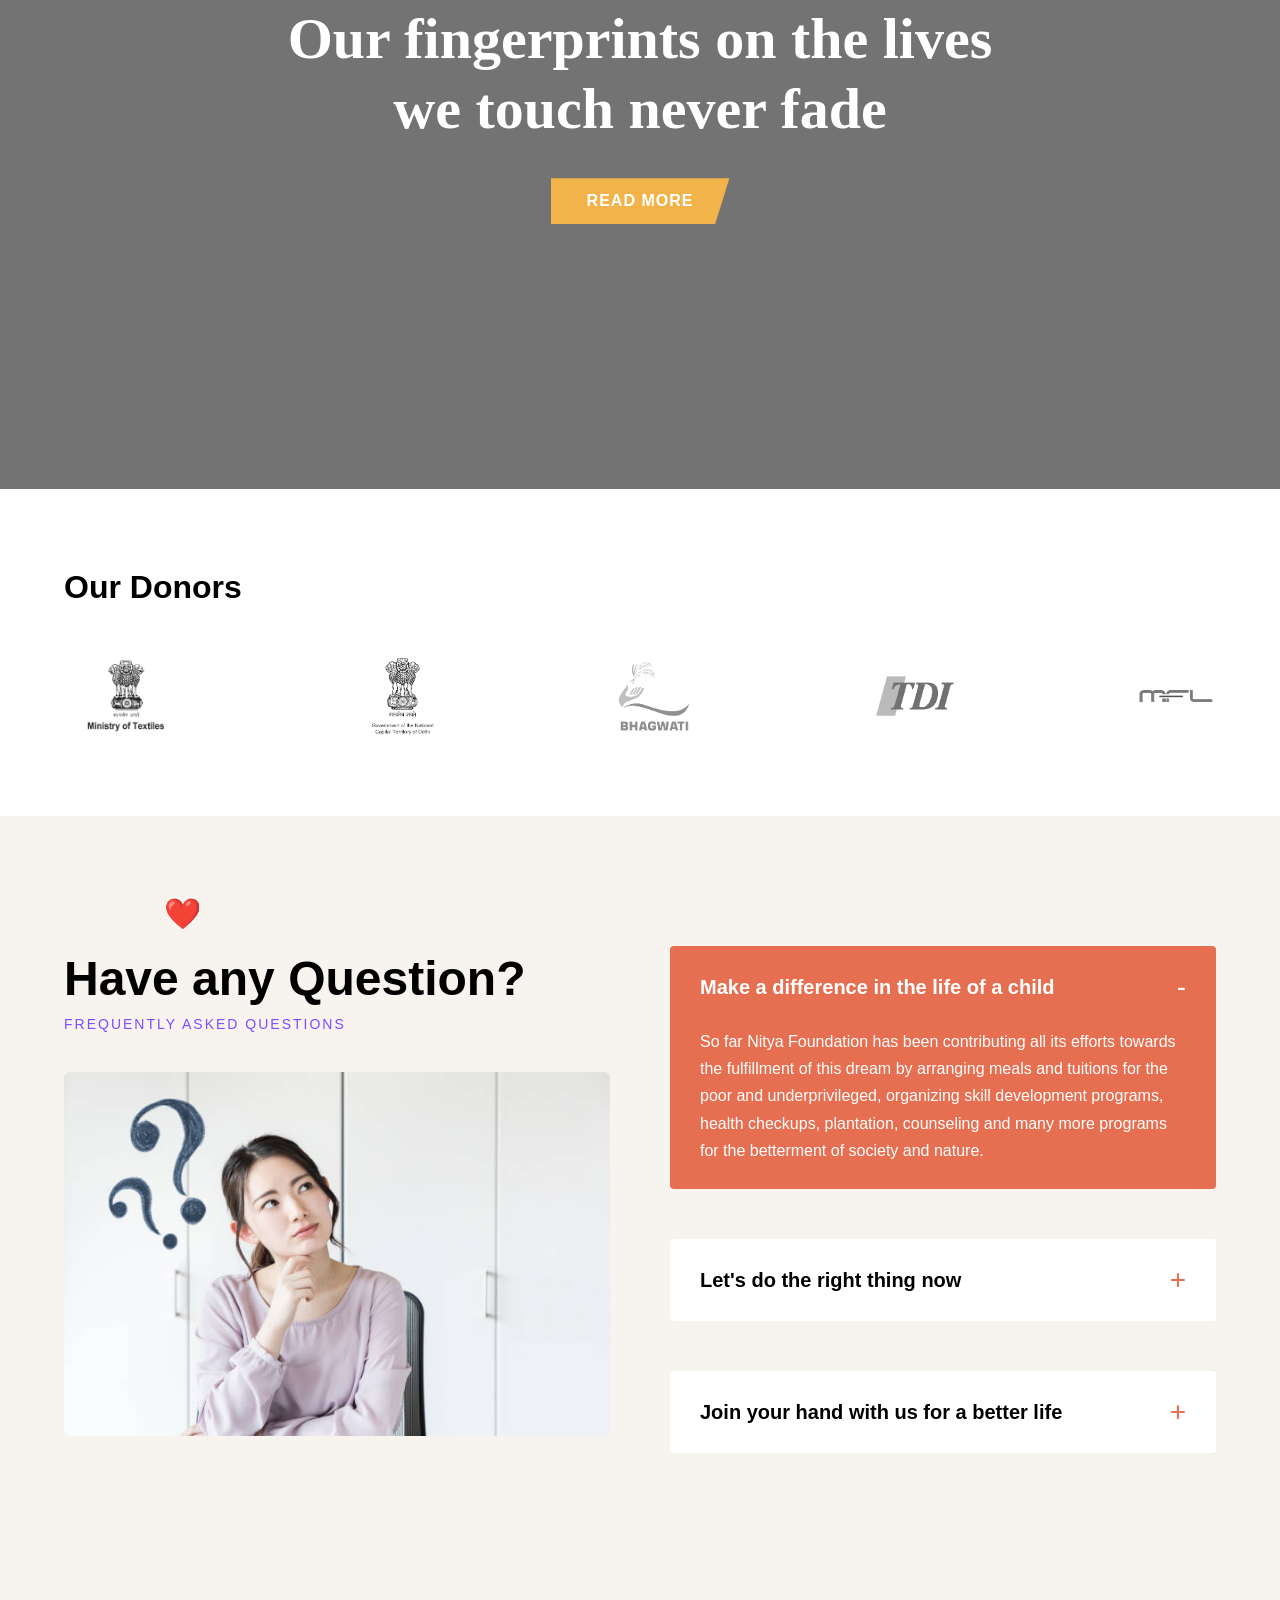
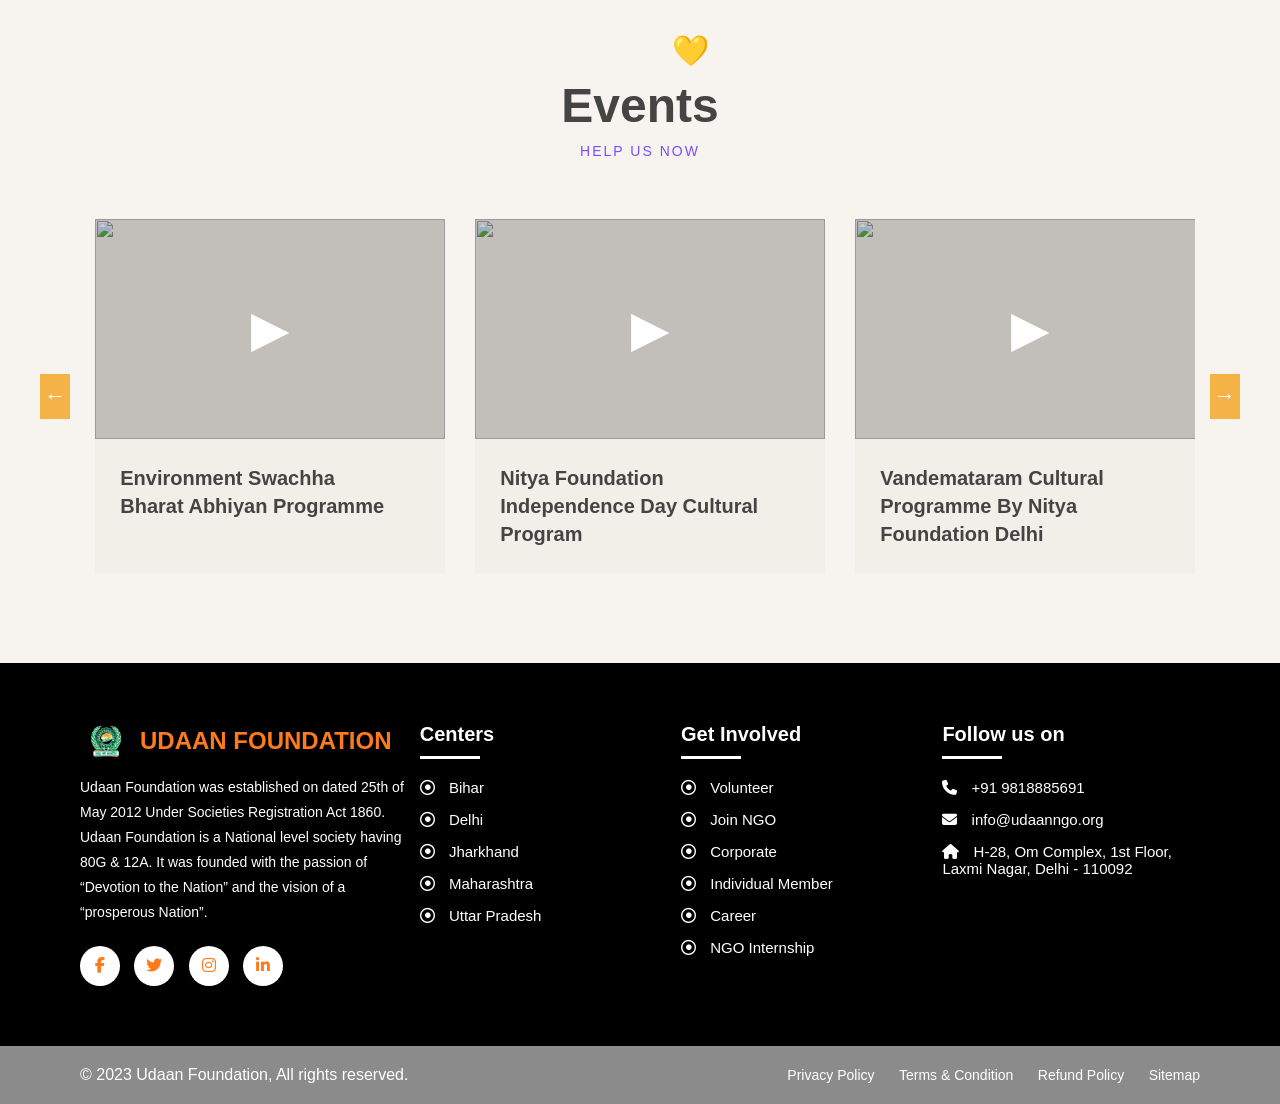
==== commit 9d358990: "little changes" ====
--- a/About.html
+++ b/About.html
@@ -6,26 +6,7 @@
     <title>Document</title>
     <link rel="stylesheet" href="style.css">
 </head>
-<body>
-    <section class="gallery-section">
-  <!-- Overlay Content -->
-  <div class="gallery-header">
-    <span class="heart">❤</span>
-    <h2>Check Our Gallery</h2>
-    <p>UDAAN FOUNDATION</p>
-  </div>
-
-  <!-- Scrollable Images -->
-  <div class="gallery-scroll">
-    <img src="s18.jpg" alt="">
-    <img src="s20.jpg" alt="">
-    <img src="s23.jpg" alt="">
-    <img src="s24.jpg" alt="">
-    <img src="s21.jpg" alt="">
-    <img src="s19.jpg" alt="">
-    <img src="s20.jpg" alt="">
-    <img src="s25.jpg" alt="">
-  </div>
+
     <link rel="stylesheet" href="About.css" />
     <link rel="stylesheet" href="footer.css">
     <link rel="stylesheet" href="https://cdn.jsdelivr.net/npm/bootstrap-icons@1.11.1/font/bootstrap-icons.css">
@@ -35,7 +16,7 @@
   <body>
     <section class="section1">
       <h1>About Us</h1>
-      <h2>"Best NGO for CSR in India: Nitya Foundation"</h2>
+      <h2>"Best NGO for CSR in India: Udaan Foundation"</h2>
       <img src="s1.jpg" alt="" />
     </section>
 
@@ -138,7 +119,7 @@
 
     <!-- Content -->
     <div class="about-content">
-      <span class="tag">About Us</span>
+      <!-- <span class="tag">About Us</span> -->
       <h2>Discover About Us</h2>
 
       <p>
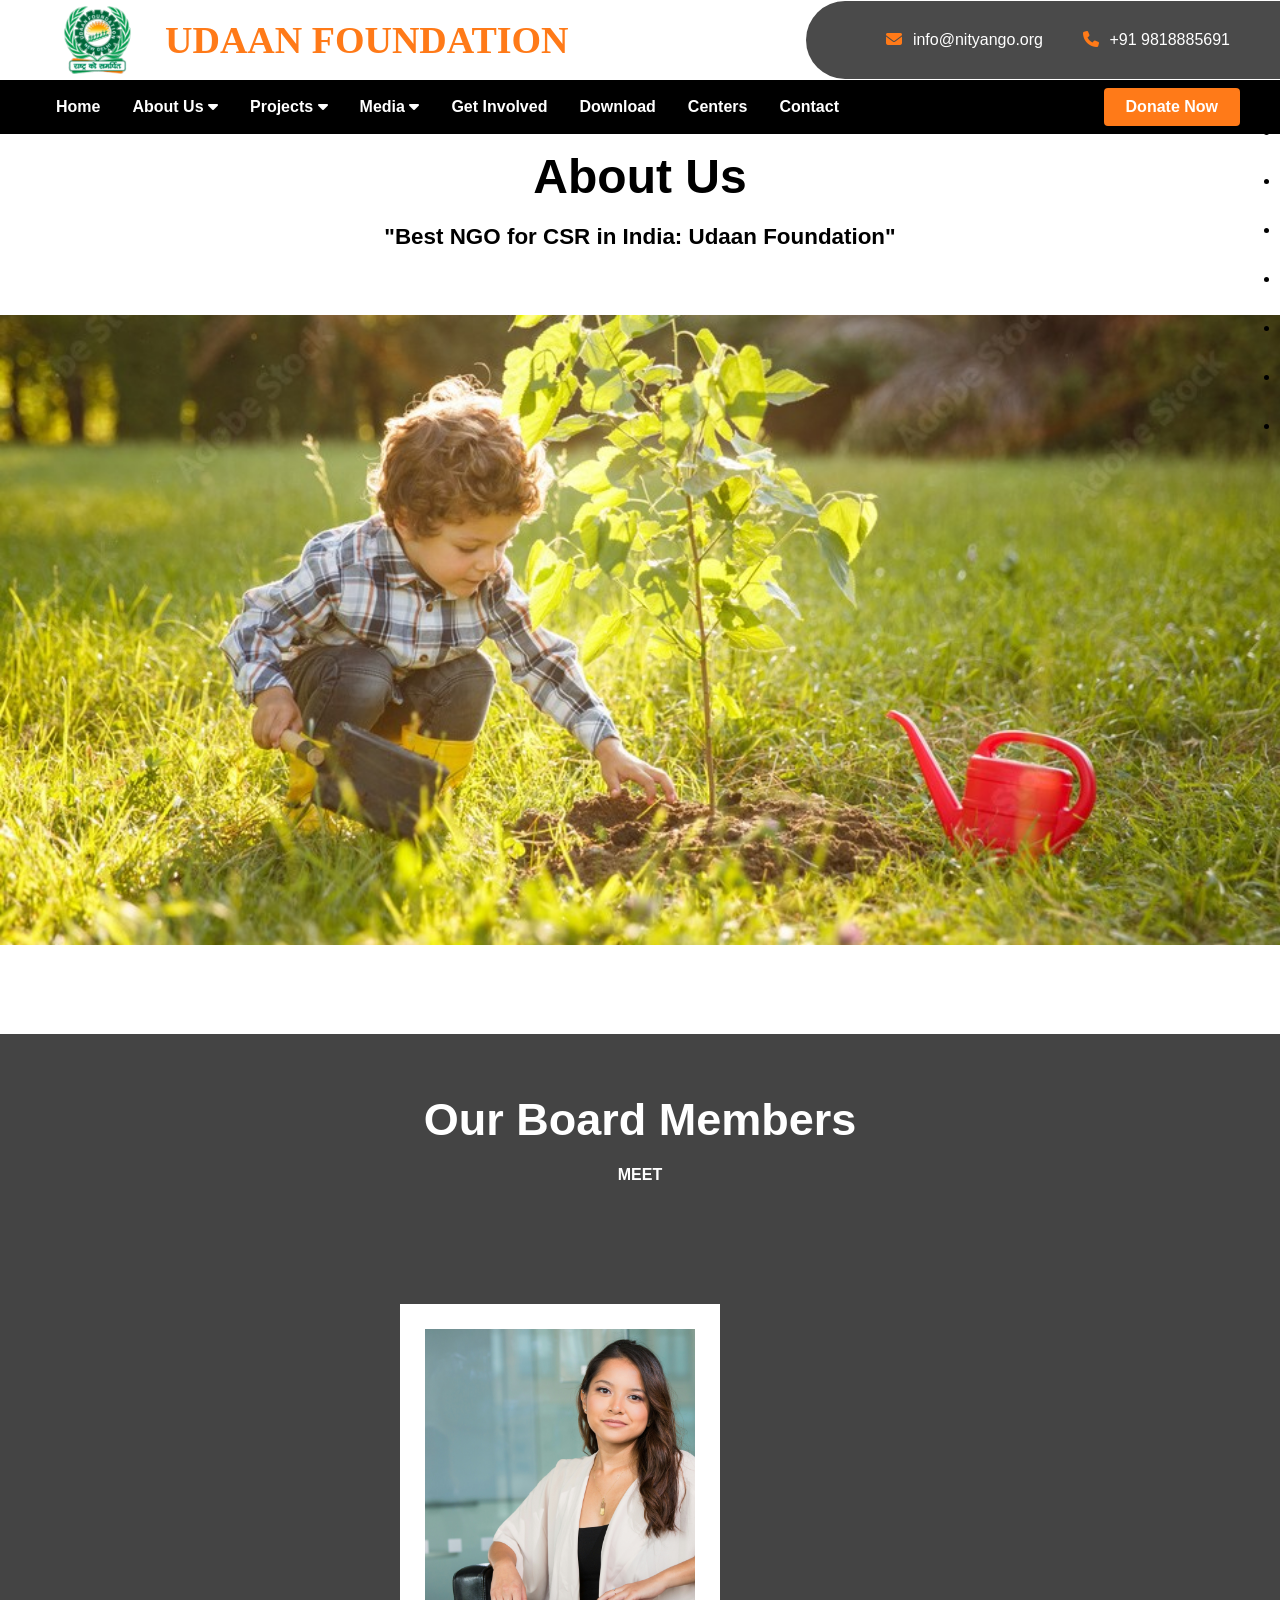
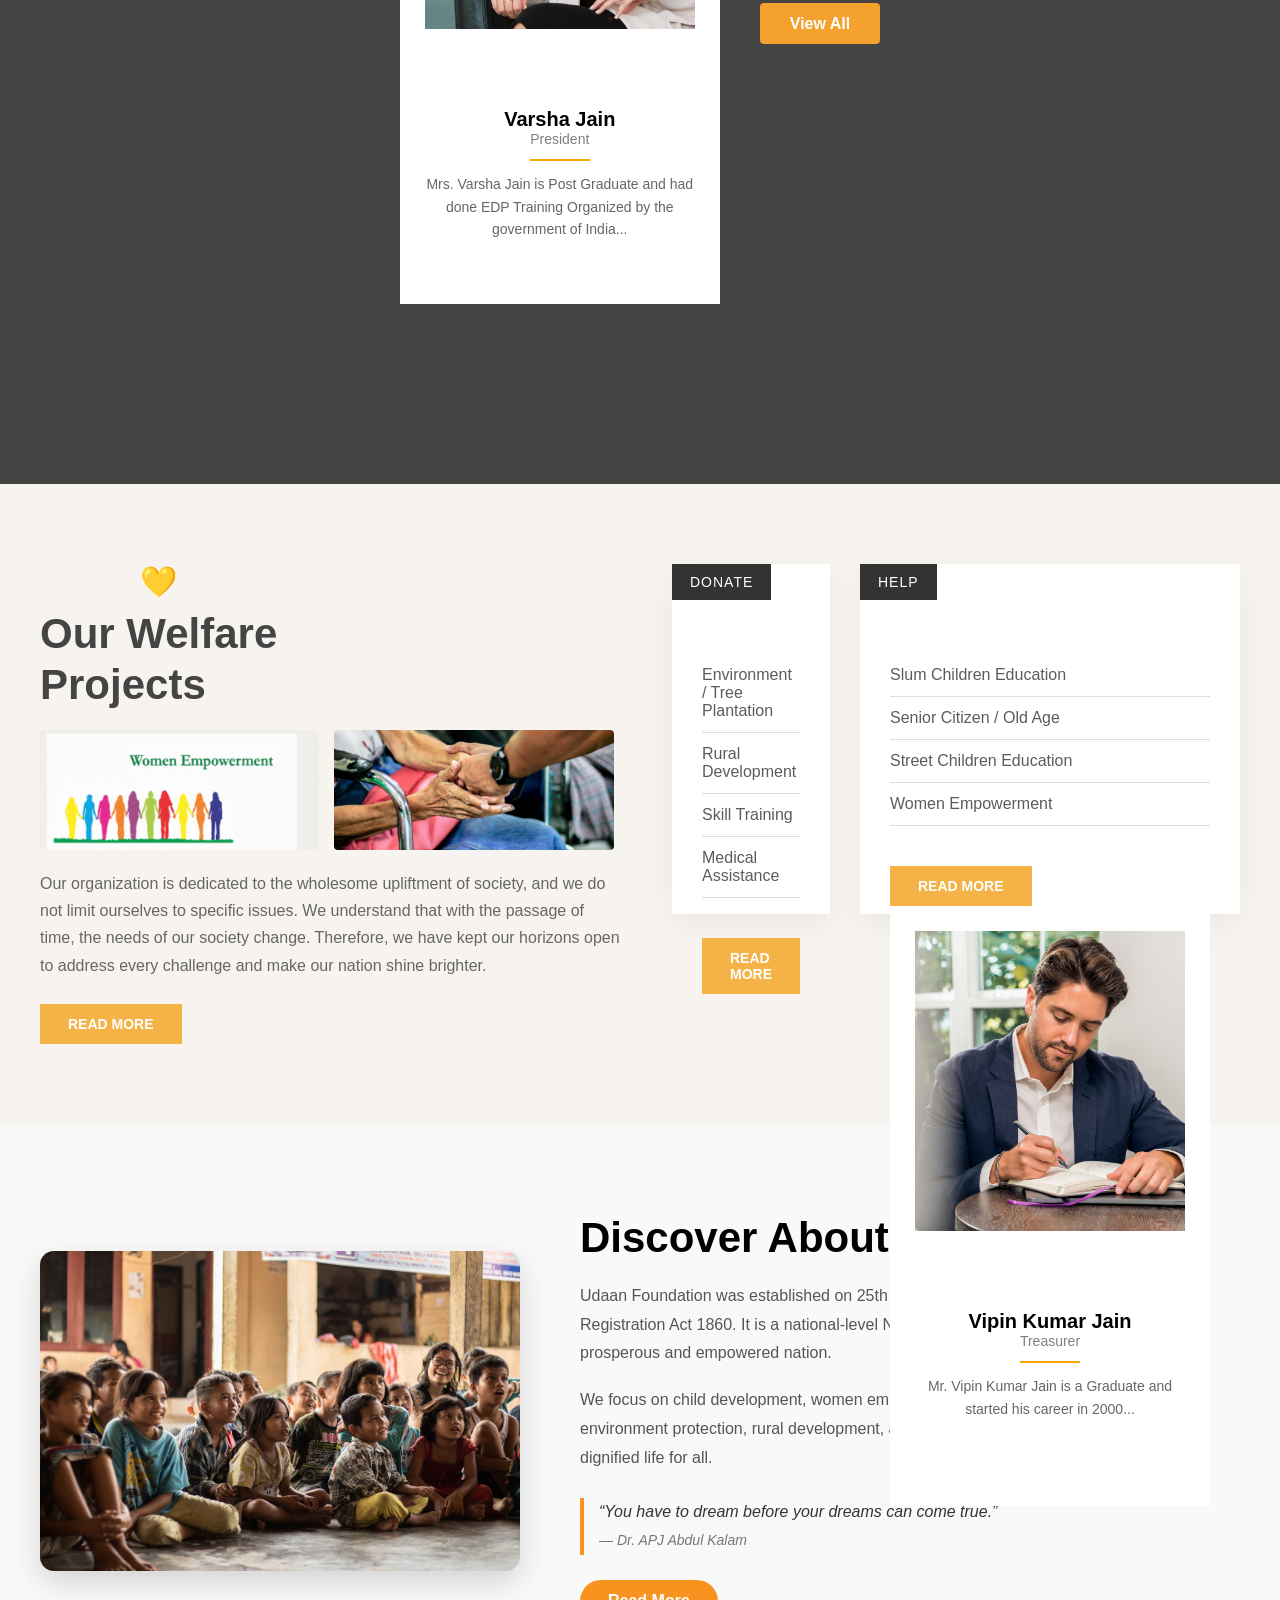
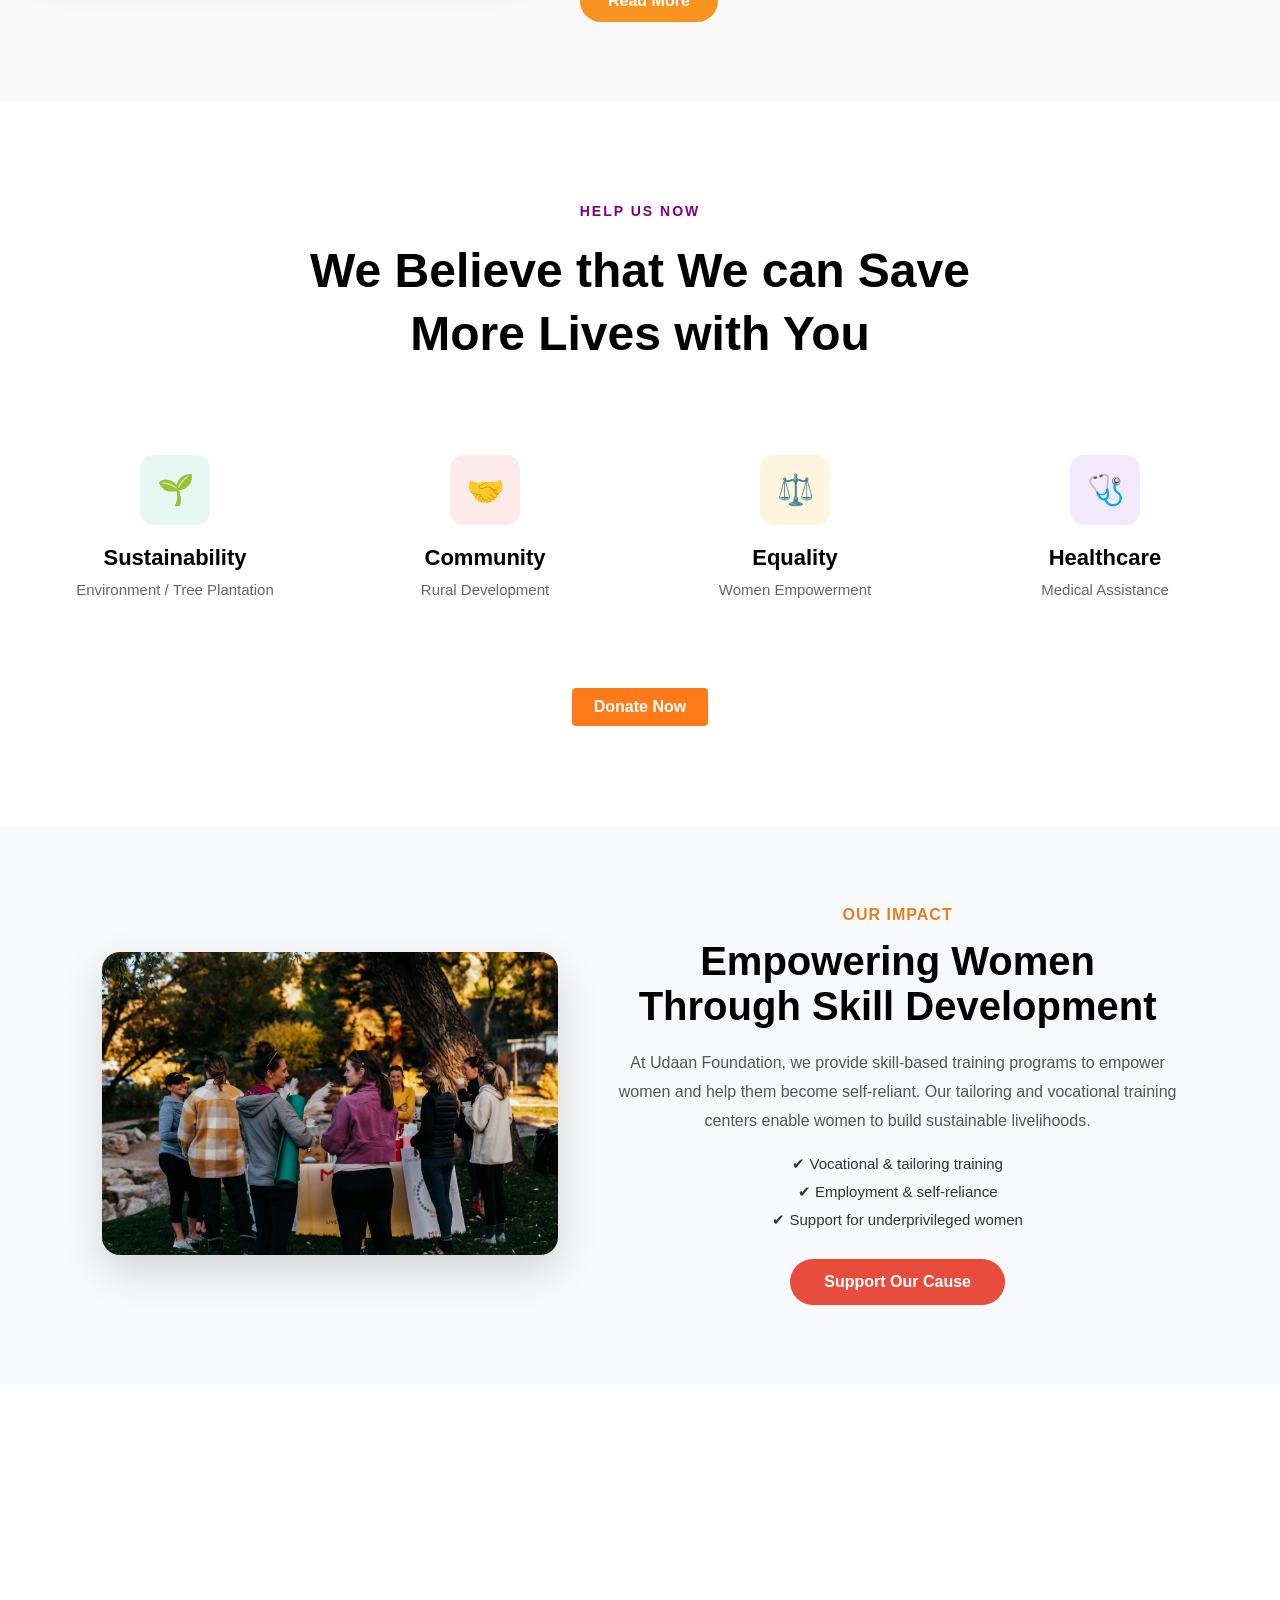
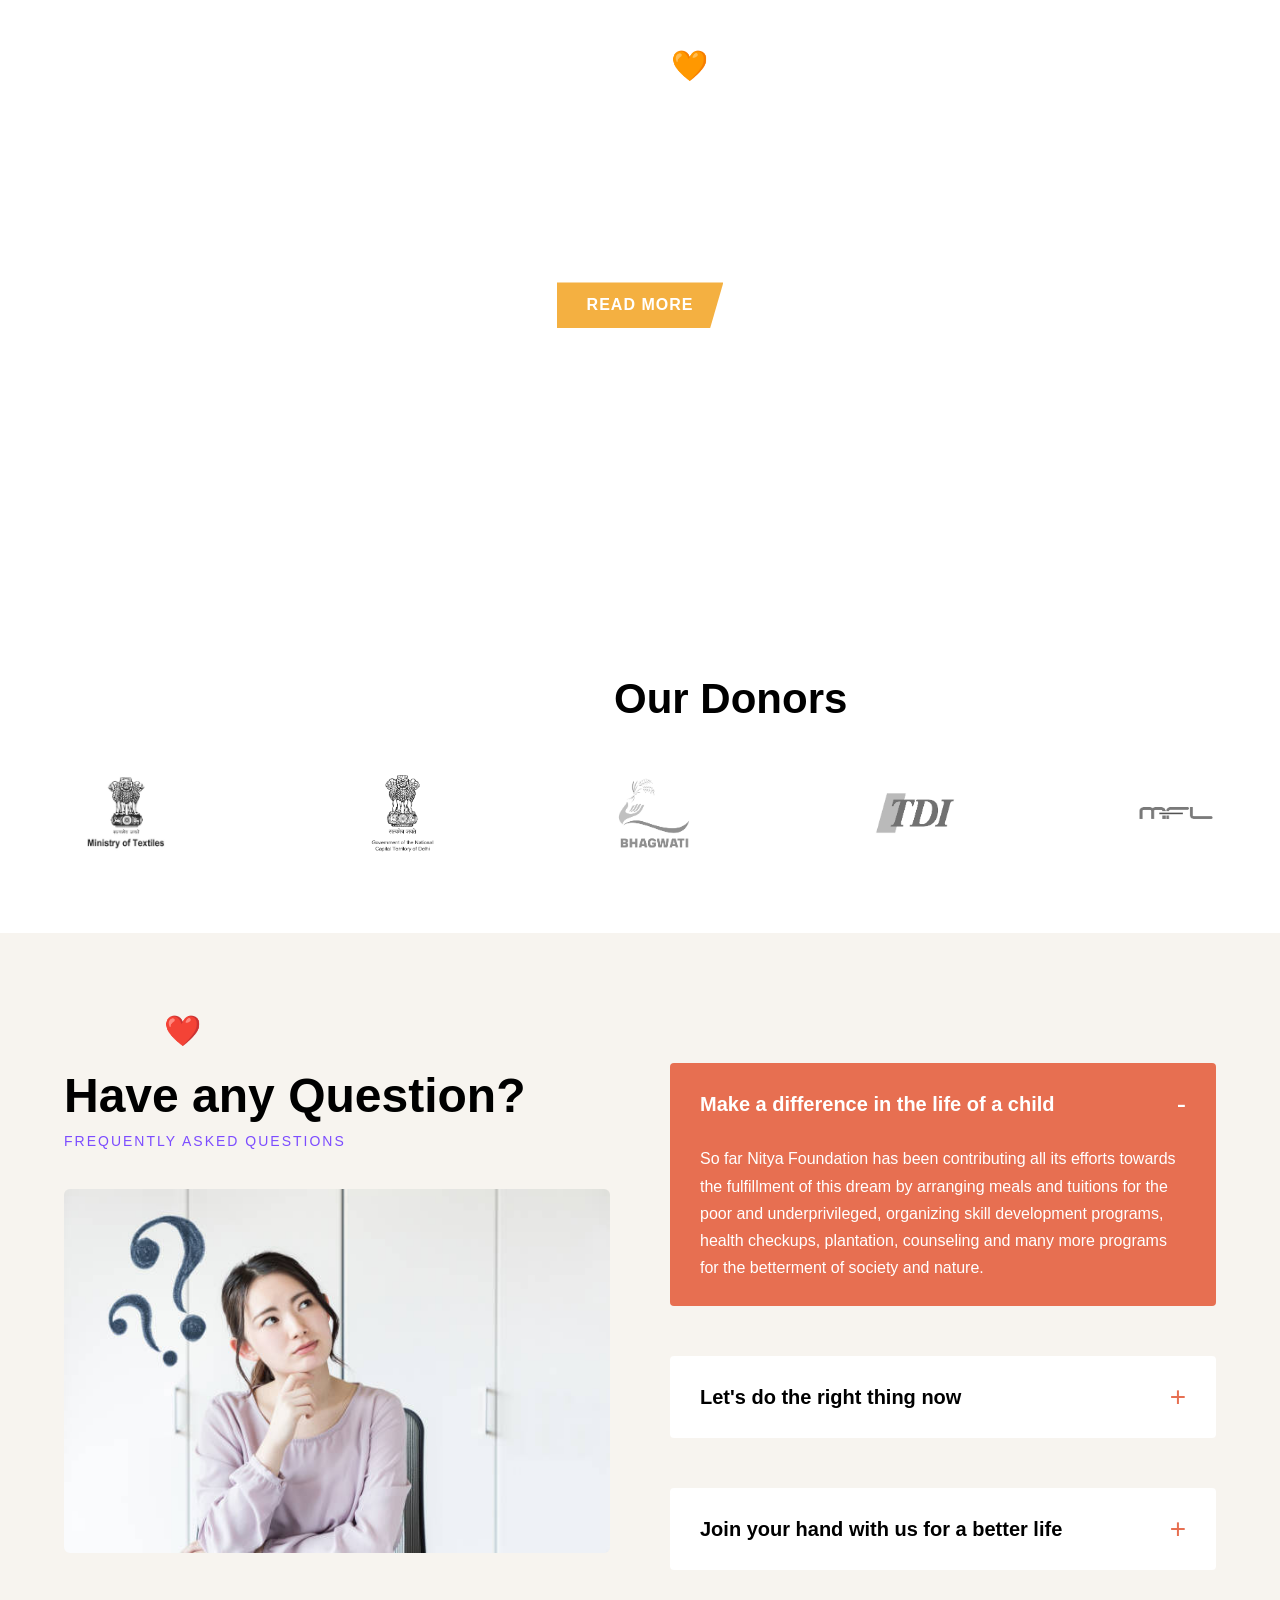
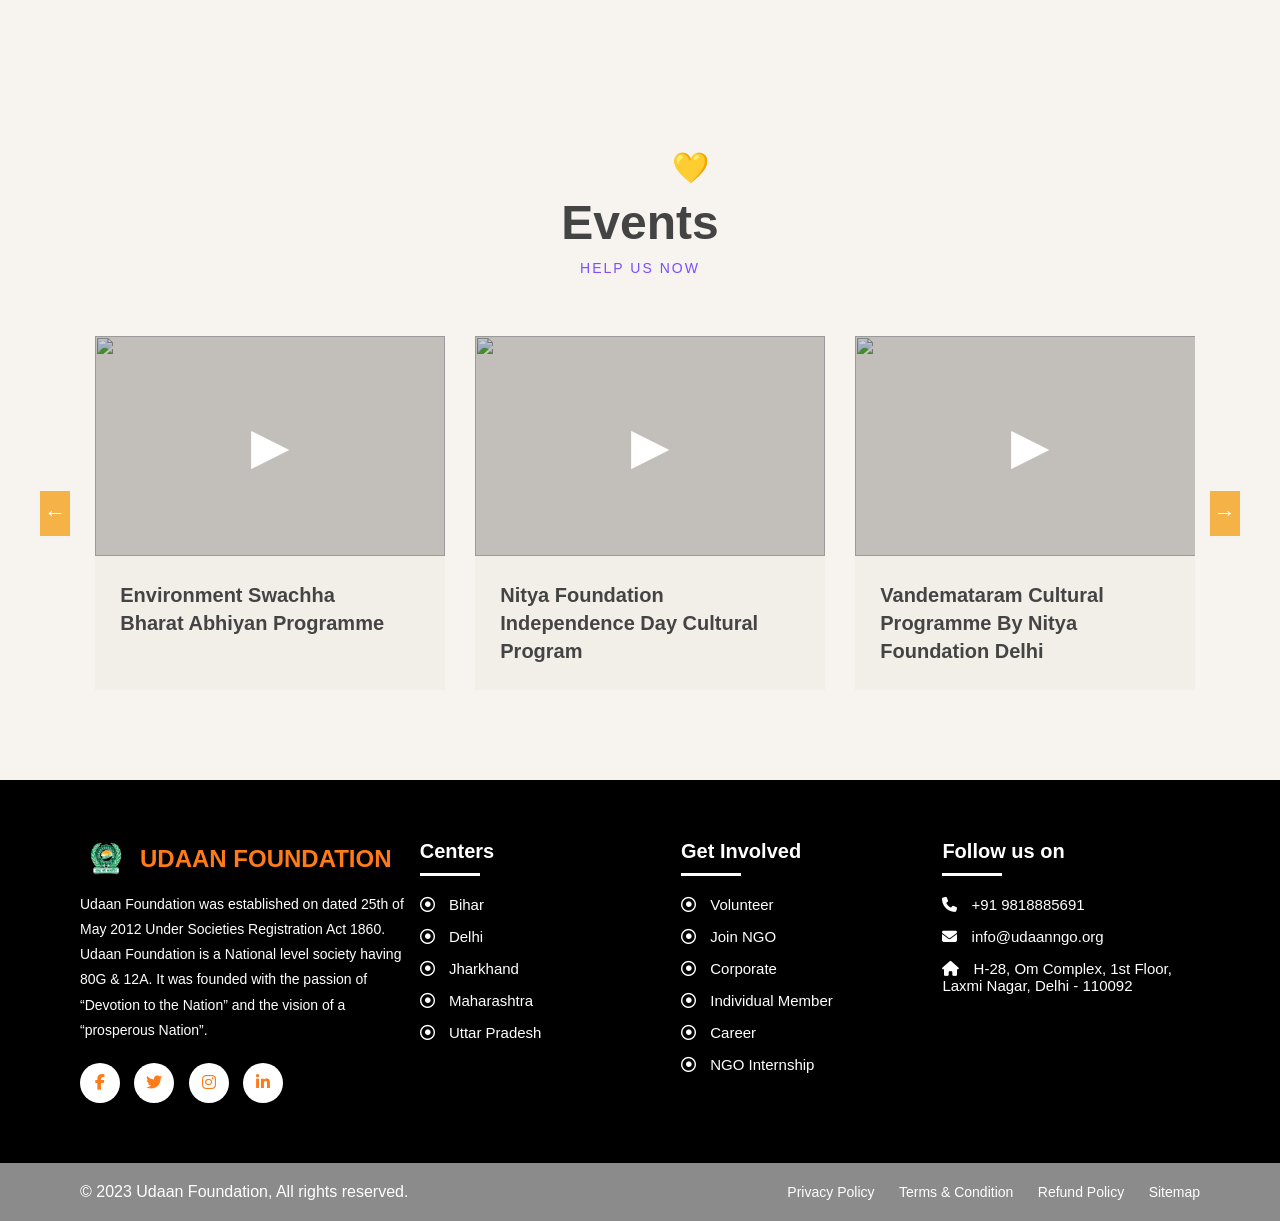
==== commit ce1199e3: "little changes in all files" ====
--- a/About.html
+++ b/About.html
@@ -14,6 +14,8 @@
 
   </head>
   <body>
+
+      <div  id="navbar"></div>
     <section class="section1">
       <h1>About Us</h1>
       <h2>"Best NGO for CSR in India: Udaan Foundation"</h2>
@@ -348,13 +350,15 @@
 </section>
 
 
-</body>
-</html>
+
+
   <div id="footer"></div>
 
 
     <script src="About.js"></script>
     <script src="Footer.js"></script>
+    <script src="index.js"></script>
+    <script src="navbar.js"></script>
   
   </body>
 </html>
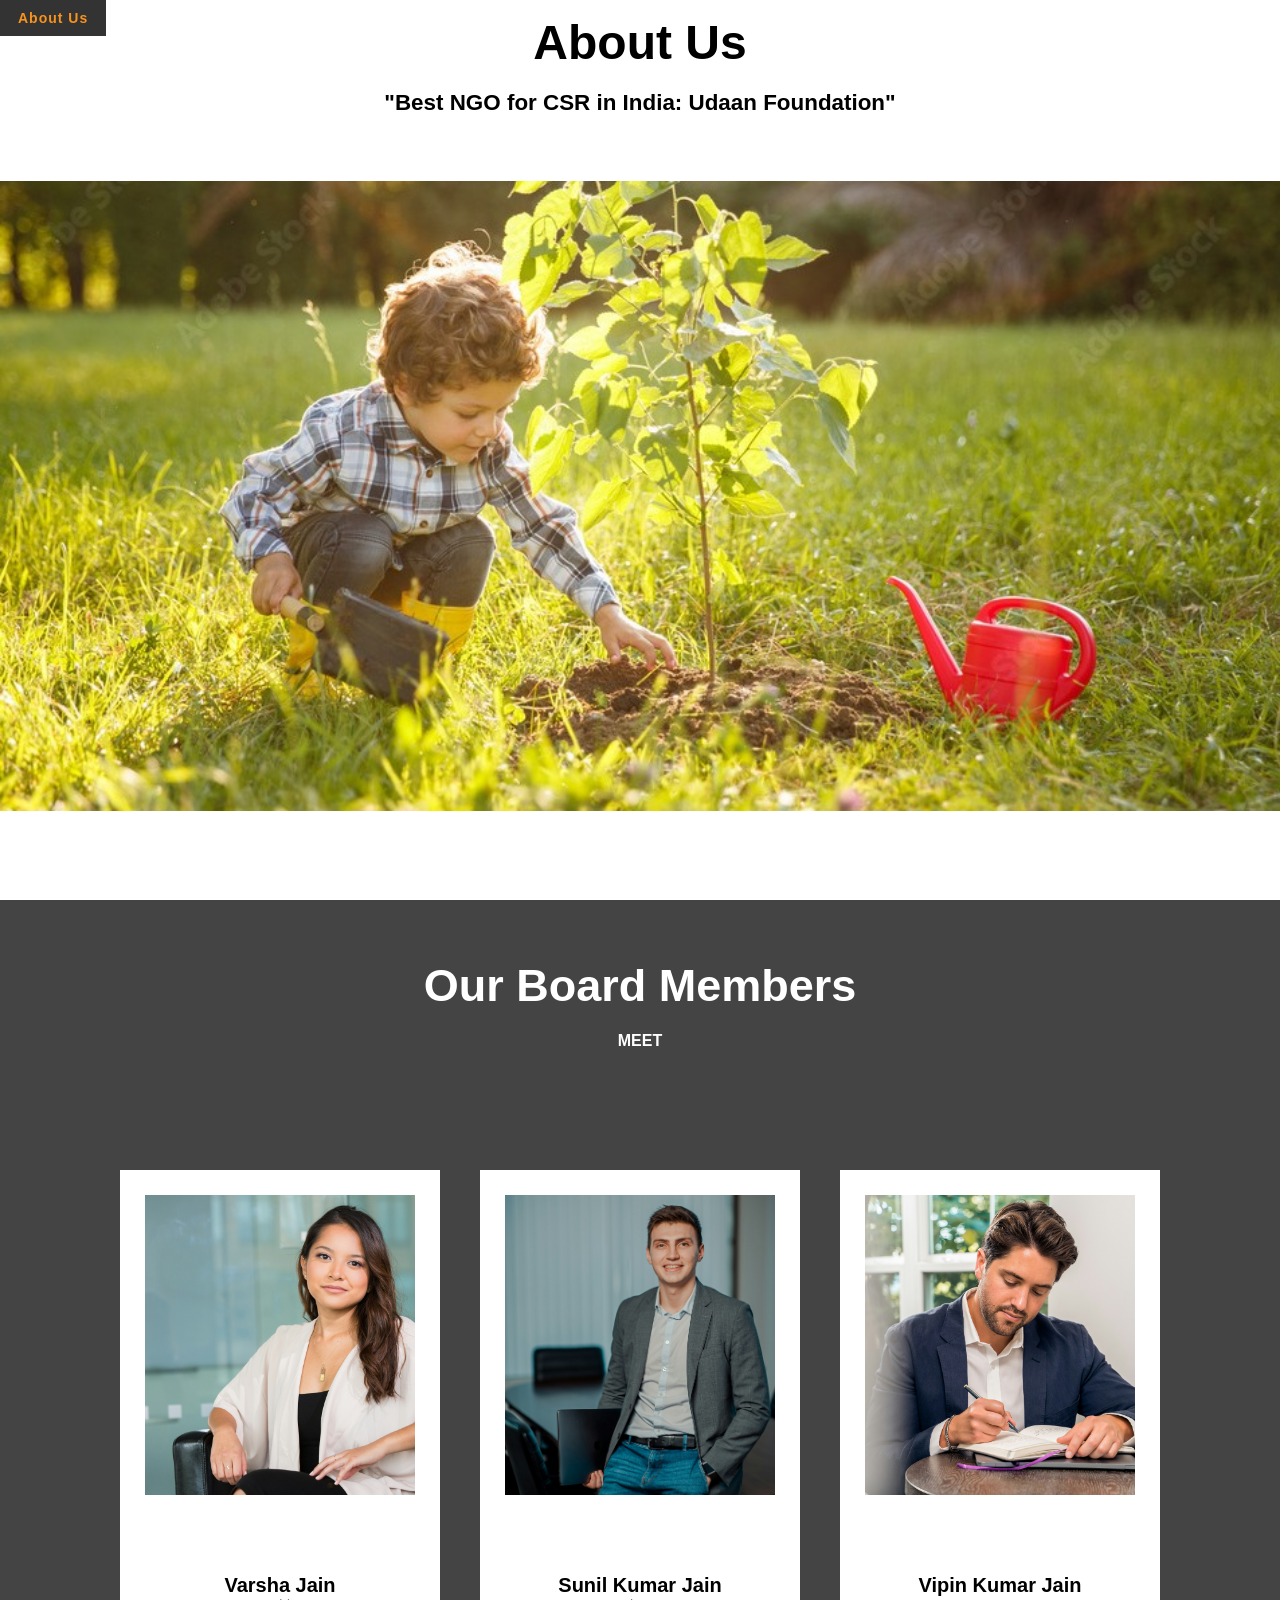
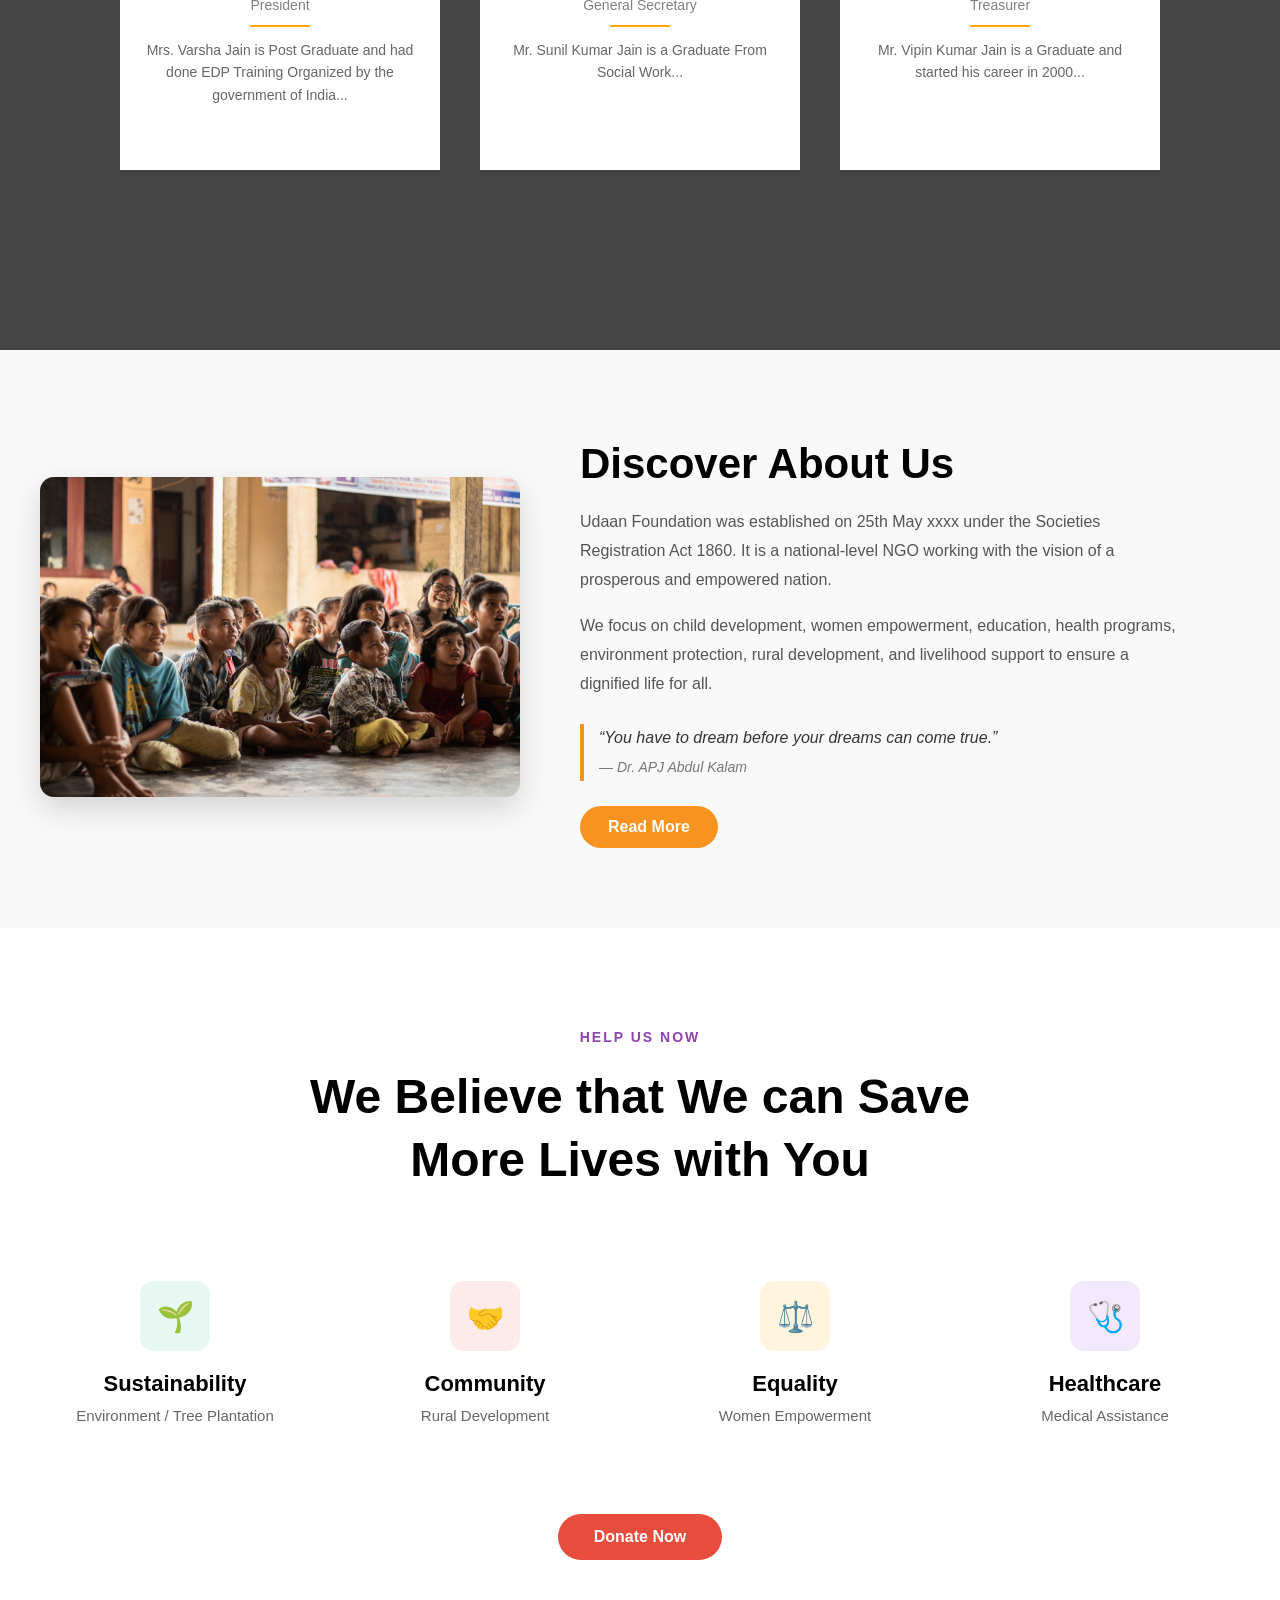
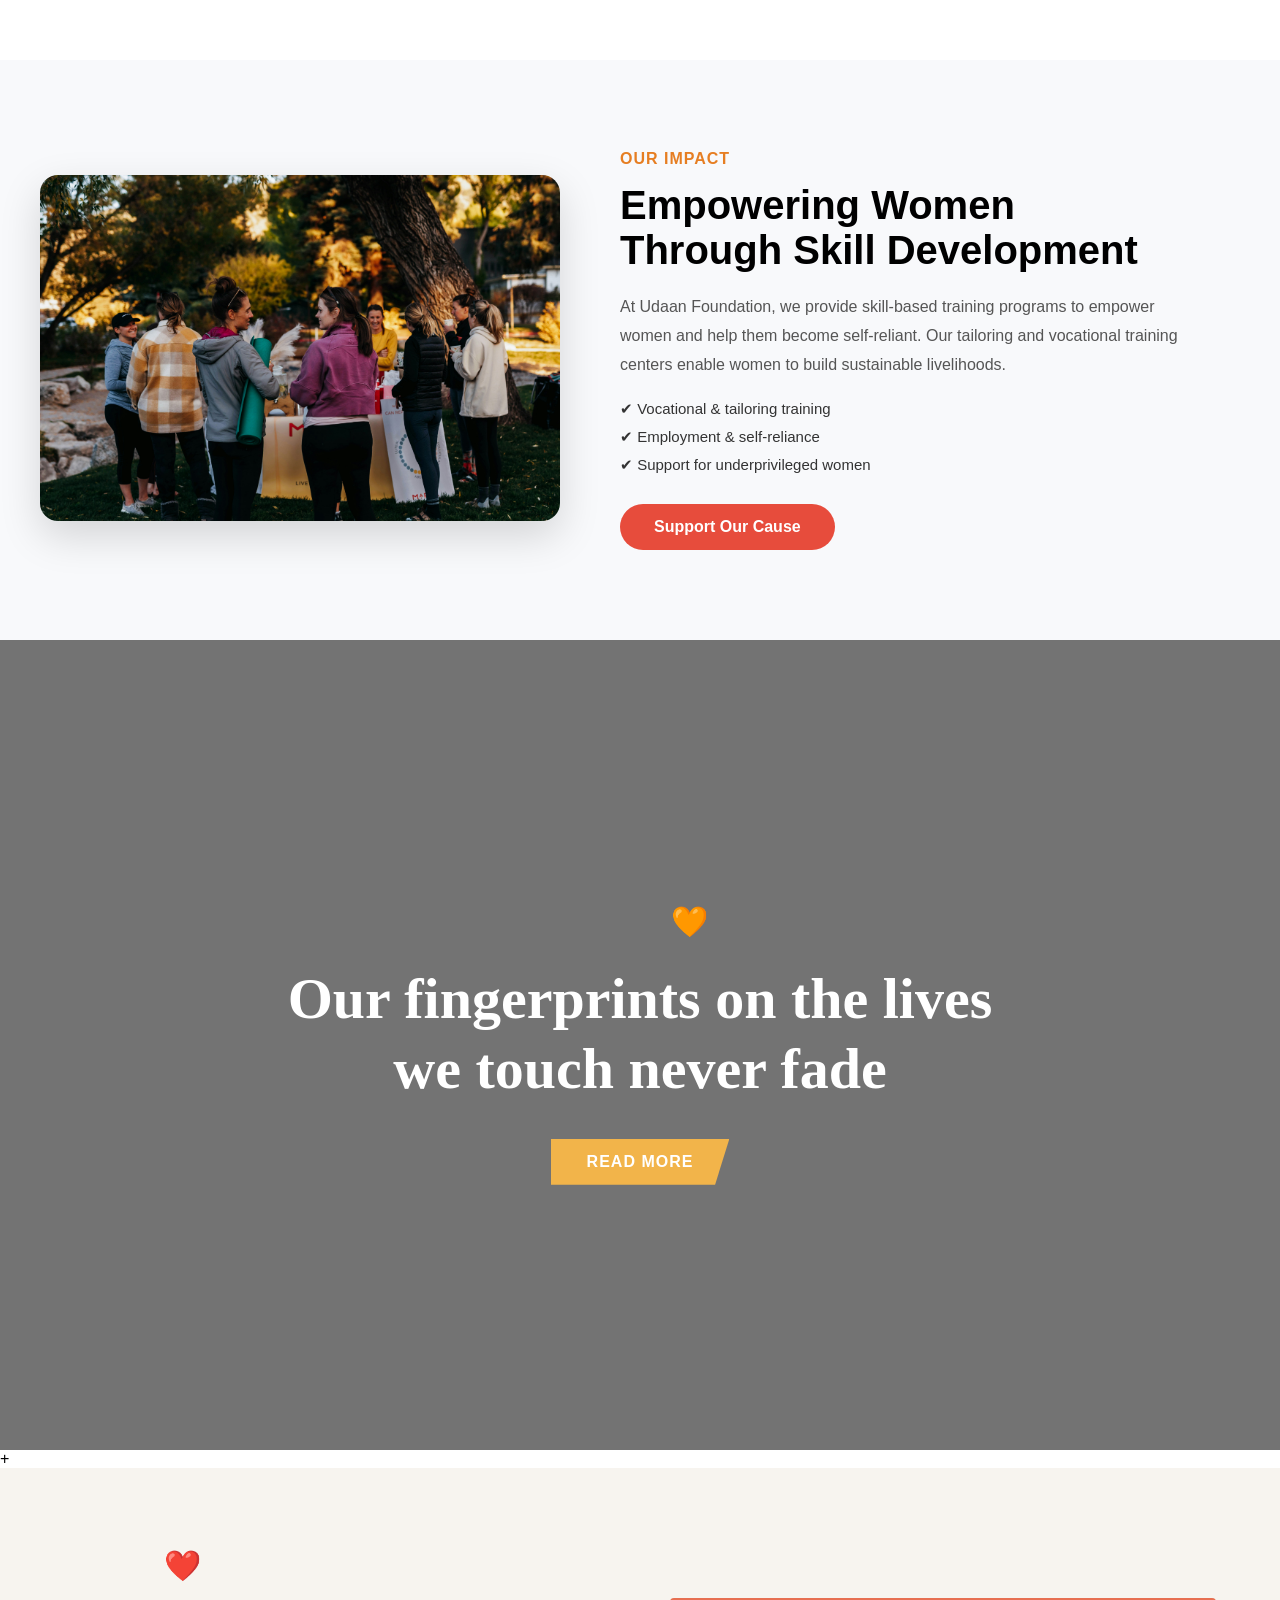
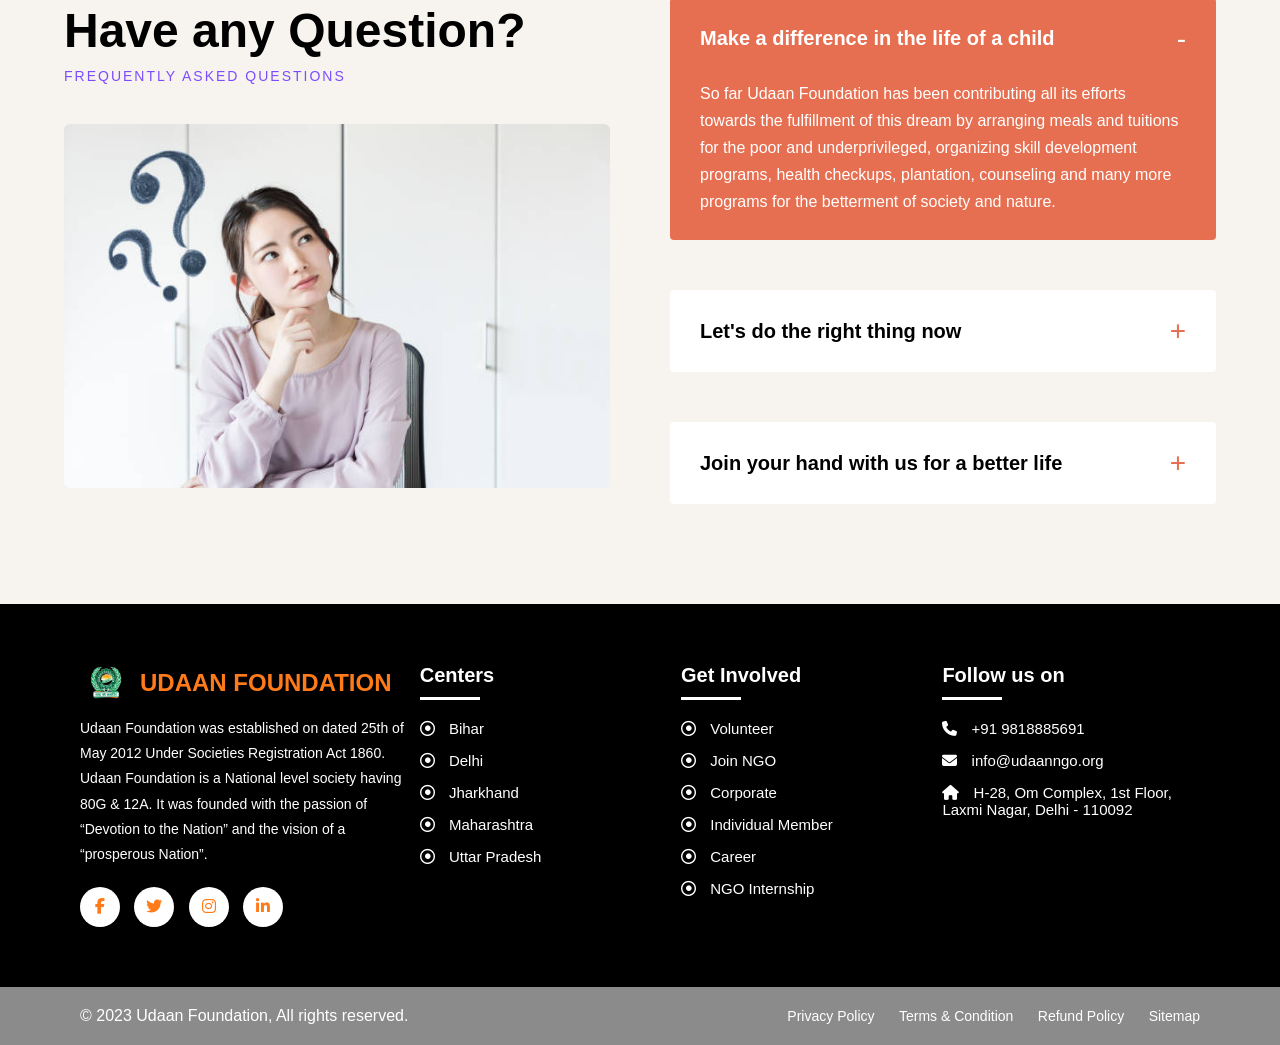
==== commit d132c501: "Contact form" ====
--- a/About.html
+++ b/About.html
@@ -1,12 +1,9 @@
 <!DOCTYPE html>
 <html lang="en">
-<head>
-    <meta charset="UTF-8">
-    <meta name="viewport" content="width=device-width, initial-scale=1.0">
+  <head>
+    <meta charset="UTF-8" />
+    <meta name="viewport" content="width=device-width, initial-scale=1.0" />
     <title>Document</title>
-    <link rel="stylesheet" href="style.css">
-</head>
-
     <link rel="stylesheet" href="About.css" />
     <link rel="stylesheet" href="footer.css">
     <link rel="stylesheet" href="https://cdn.jsdelivr.net/npm/bootstrap-icons@1.11.1/font/bootstrap-icons.css">
@@ -14,8 +11,6 @@
 
   </head>
   <body>
-
-      <div  id="navbar"></div>
     <section class="section1">
       <h1>About Us</h1>
       <h2>"Best NGO for CSR in India: Udaan Foundation"</h2>
@@ -38,64 +33,17 @@
           </p>
         </div>
 
-  <div class="gallery-btn">
-    <a href="Gallary.html">View All</a>
-  </div>
-</section>
-
-<section class="welfare-section">
-  <div class="welfare-container">
-
-    <!-- LEFT CONTENT -->
-    <div class="welfare-left">
-      <span class="heart">💛</span>
-      <h2>Our Welfare<br>Projects</h2>
-
-      <div class="welfare-images">
-        <img src="s30.png" alt="">
-        <img src="helping.jpg" alt="">
-      </div>
-
-      <p>
-        Our organization is dedicated to the wholesome upliftment of society,
-        and we do not limit ourselves to specific issues. We understand that
-        with the passage of time, the needs of our society change.
-        Therefore, we have kept our horizons open to address every challenge
-        and make our nation shine brighter.
-      </p>
-
-      <a href="#" class="btn">READ MORE</a>
-    </div>
-
-    <!-- RIGHT CARDS -->
-    <div class="welfare-right">
-
-      <!-- DONATE -->
-      <div class="card">
-        <span class="tag">DONATE</span>
-
-        <ul>
-          <li>Environment / Tree Plantation</li>
-          <li>Rural Development</li>
-          <li>Skill Training</li>
-          <li>Medical Assistance</li>
-        </ul>
-
-        <a href="#" class="btn">READ MORE</a>
-      </div>
-
-      <!-- HELP -->
-      <div class="card">
-        <span class="tag">HELP</span>
-
-        <ul>
-          <li>Slum Children Education</li>
-          <li>Senior Citizen / Old Age</li>
-          <li>Street Children Education</li>
-          <li>Women Empowerment</li>
-        </ul>
-
-        <a href="#" class="btn">READ MORE</a>
+        <!-- CARD 2 -->
+        <div class="team-card">
+          <img src="s3.jpg" alt="" />
+          <h3>Sunil Kumar Jain</h3>
+          <p class="role">General Secretary</p>
+          <span></span>
+          <p class="desc">
+            Mr. Sunil Kumar Jain is a Graduate From Social Work...
+          </p>
+        </div>
+
         <!-- CARD 3 -->
         <div class="team-card">
           <img src="s4.jpg" alt="" />
@@ -121,7 +69,7 @@
 
     <!-- Content -->
     <div class="about-content">
-      <!-- <span class="tag">About Us</span> -->
+      <span class="tag">About Us</span>
       <h2>Discover About Us</h2>
 
       <p>
@@ -231,19 +179,7 @@
 </section>
 
 
-<section class="donors-section">
-  <div class="donors-container">
-    <h2>Our Donors</h2>
-
-    <div class="donors-logos">
-      <img src="s8.png" alt="Ministry of Textiles" />
-      <img src="s9.png" alt="Delhi Government" />
-      <img src="s10.png" alt="Bhagwati Exports" />
-      <img src="s11.png" alt="TDI" />
-      <img src="s12.png" alt="Mohindra Fasteners" />
-    </div>
-  </div>
-</section>
++
 <section class="faq-section">
   <div class="faq-container">
 
@@ -266,7 +202,7 @@
         </div>
         <div class="accordion-body">
           <p>
-            So far Nitya Foundation has been contributing all its efforts towards
+            So far Udaan Foundation has been contributing all its efforts towards
             the fulfillment of this dream by arranging meals and tuitions for the
             poor and underprivileged, organizing skill development programs,
             health checkups, plantation, counseling and many more programs for
@@ -304,61 +240,11 @@
     </div>
   </div>
 </section>
-<section class="events-section">
-  <span class="heart">💛</span>
-  <h2>Events</h2>
-  <p class="sub">HELP US NOW</p>
-
-  <div class="events-wrapper">
-
-    <button class="nav prev">←</button>
-
-    <div class="events-track">
-
-      <!-- CARD 1 -->
-      <div class="event-card">
-        <div class="video-box">
-          <img src="event1.jpg" alt="">
-          <span class="play">▶</span>
-        </div>
-        <h3>Environment Swachha<br>Bharat Abhiyan Programme</h3>
-      </div>
-
-      <!-- CARD 2 -->
-      <div class="event-card">
-        <div class="video-box">
-          <img src="event2.jpg" alt="">
-          <span class="play">▶</span>
-        </div>
-        <h3>Nitya Foundation Independence Day Cultural Program</h3>
-      </div>
-
-      <!-- CARD 3 -->
-      <div class="event-card">
-        <div class="video-box">
-          <img src="event3.jpg" alt="">
-          <span class="play">▶</span>
-        </div>
-        <h3>Vandemataram Cultural Programme By Nitya Foundation Delhi</h3>
-      </div>
-
-    </div>
-
-    <button class="nav next">→</button>
-
-  </div>
-</section>
-
-
-
-
   <div id="footer"></div>
 
 
     <script src="About.js"></script>
     <script src="Footer.js"></script>
-    <script src="index.js"></script>
-    <script src="navbar.js"></script>
   
   </body>
 </html>
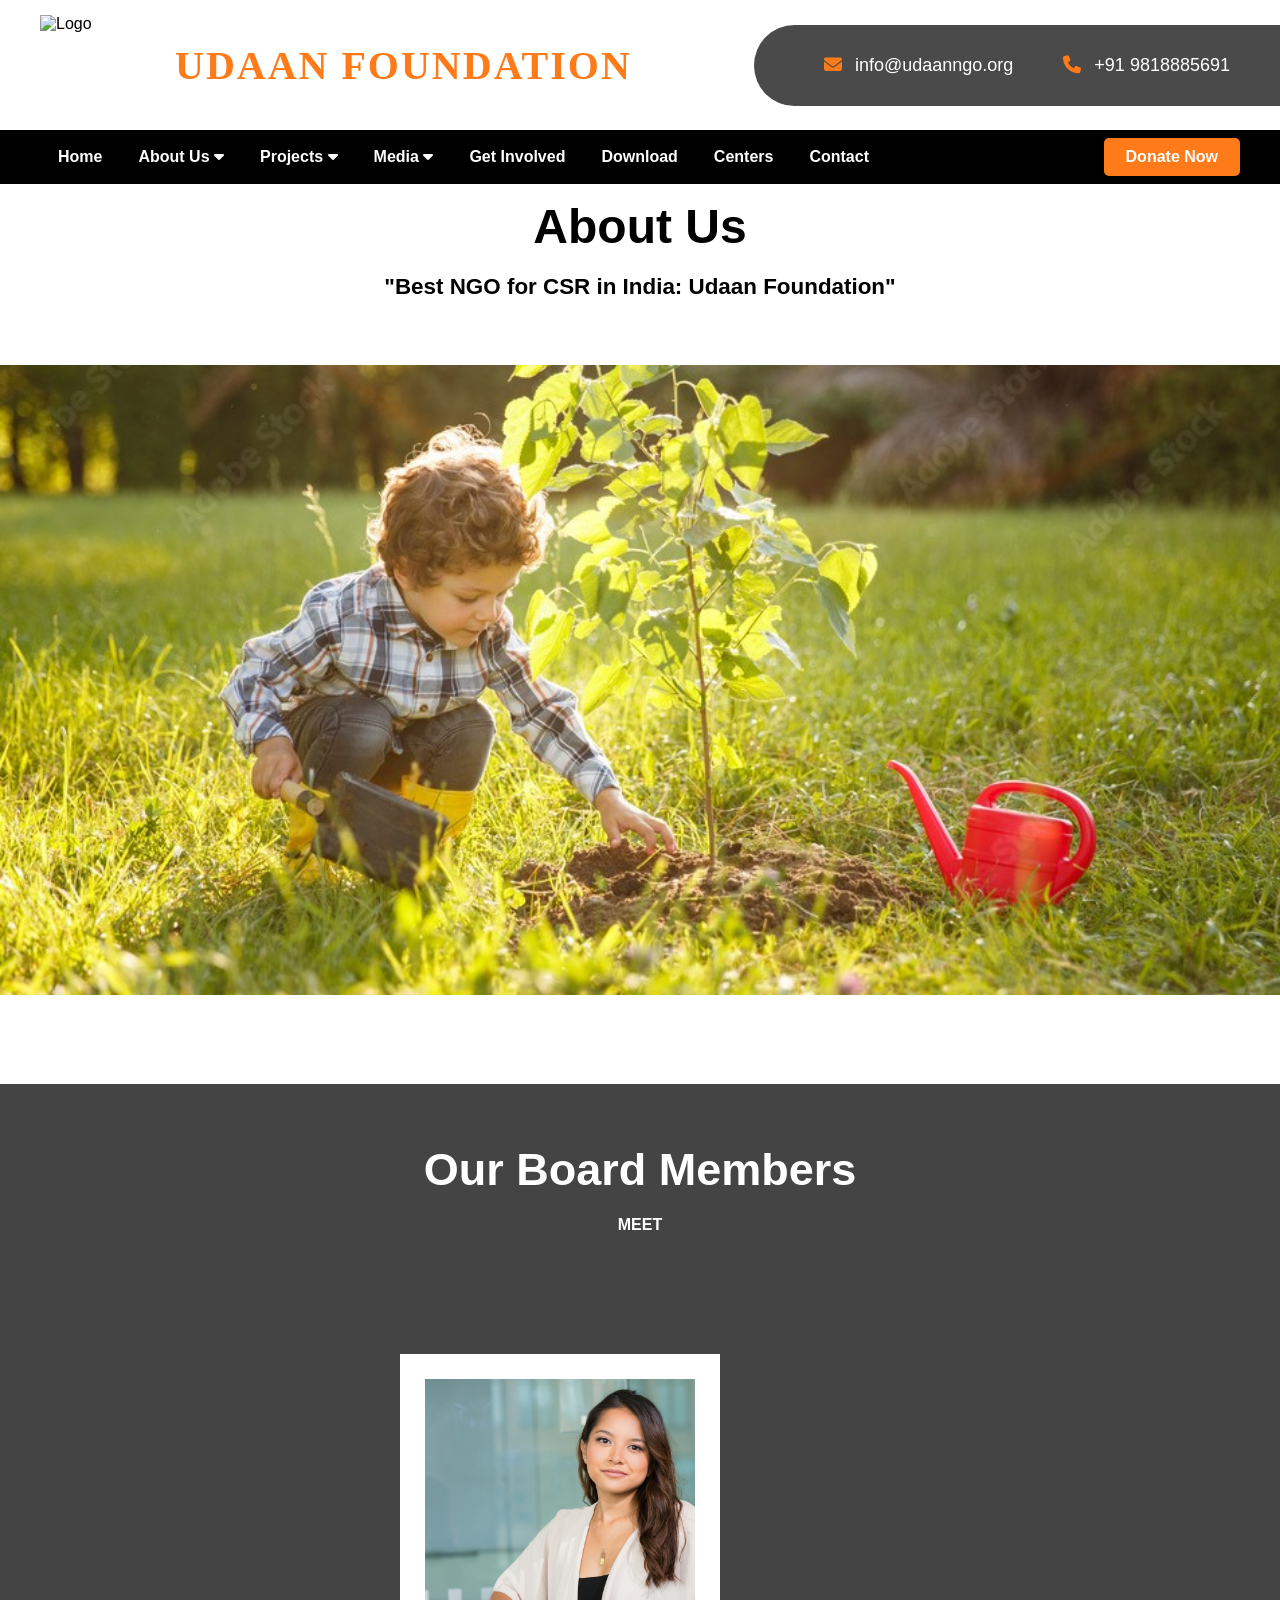
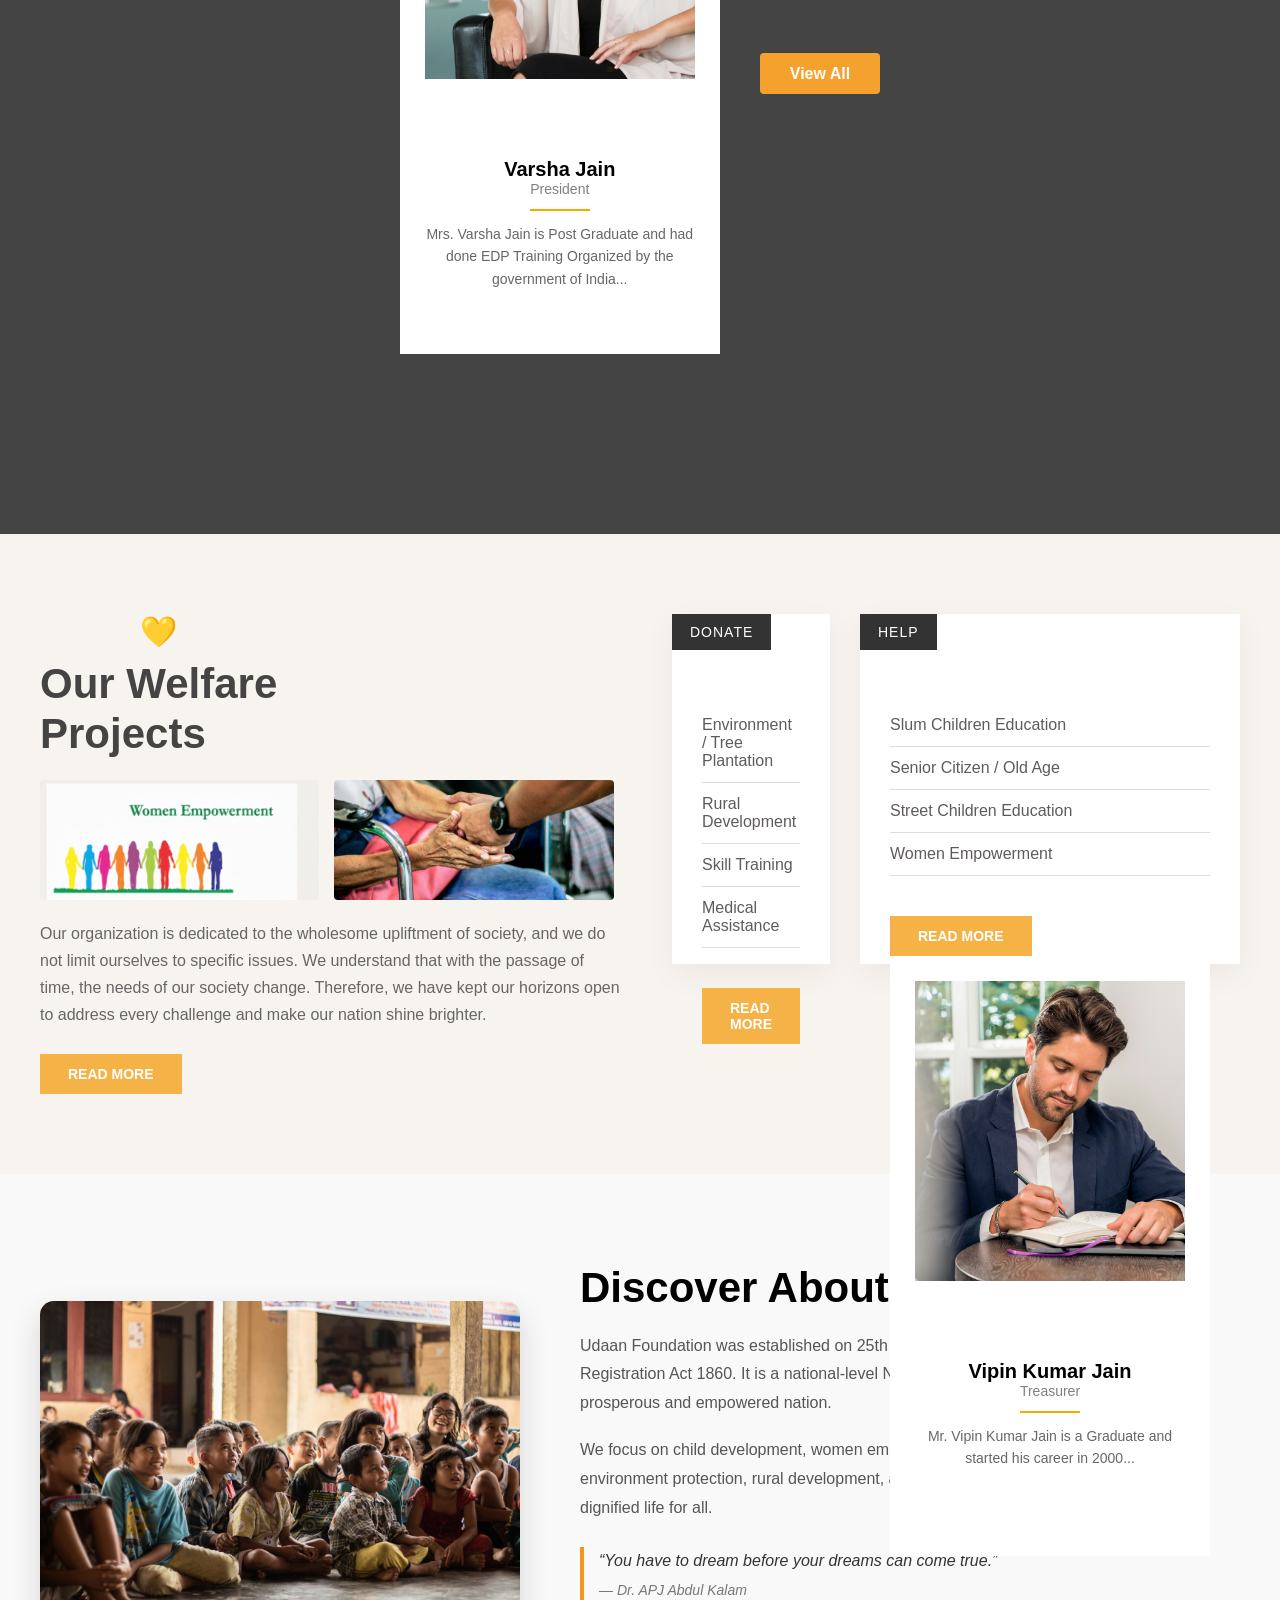
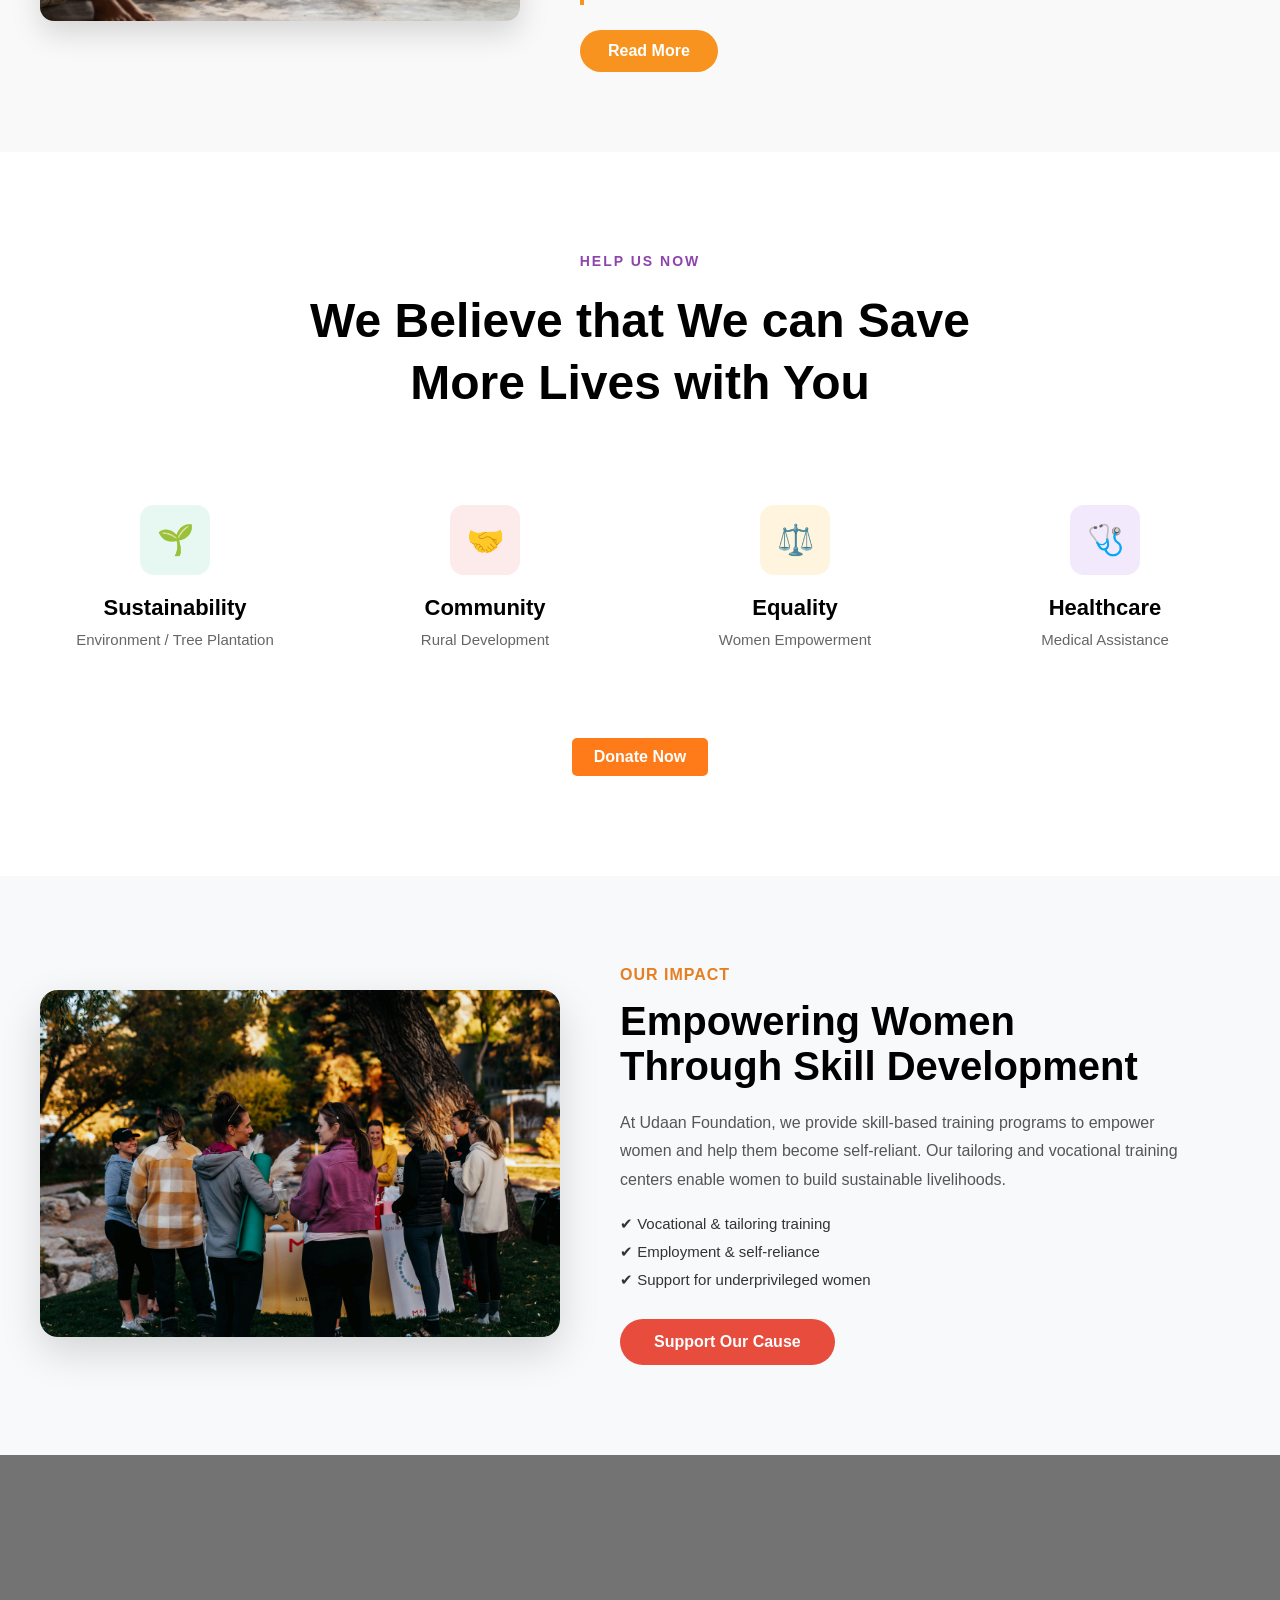
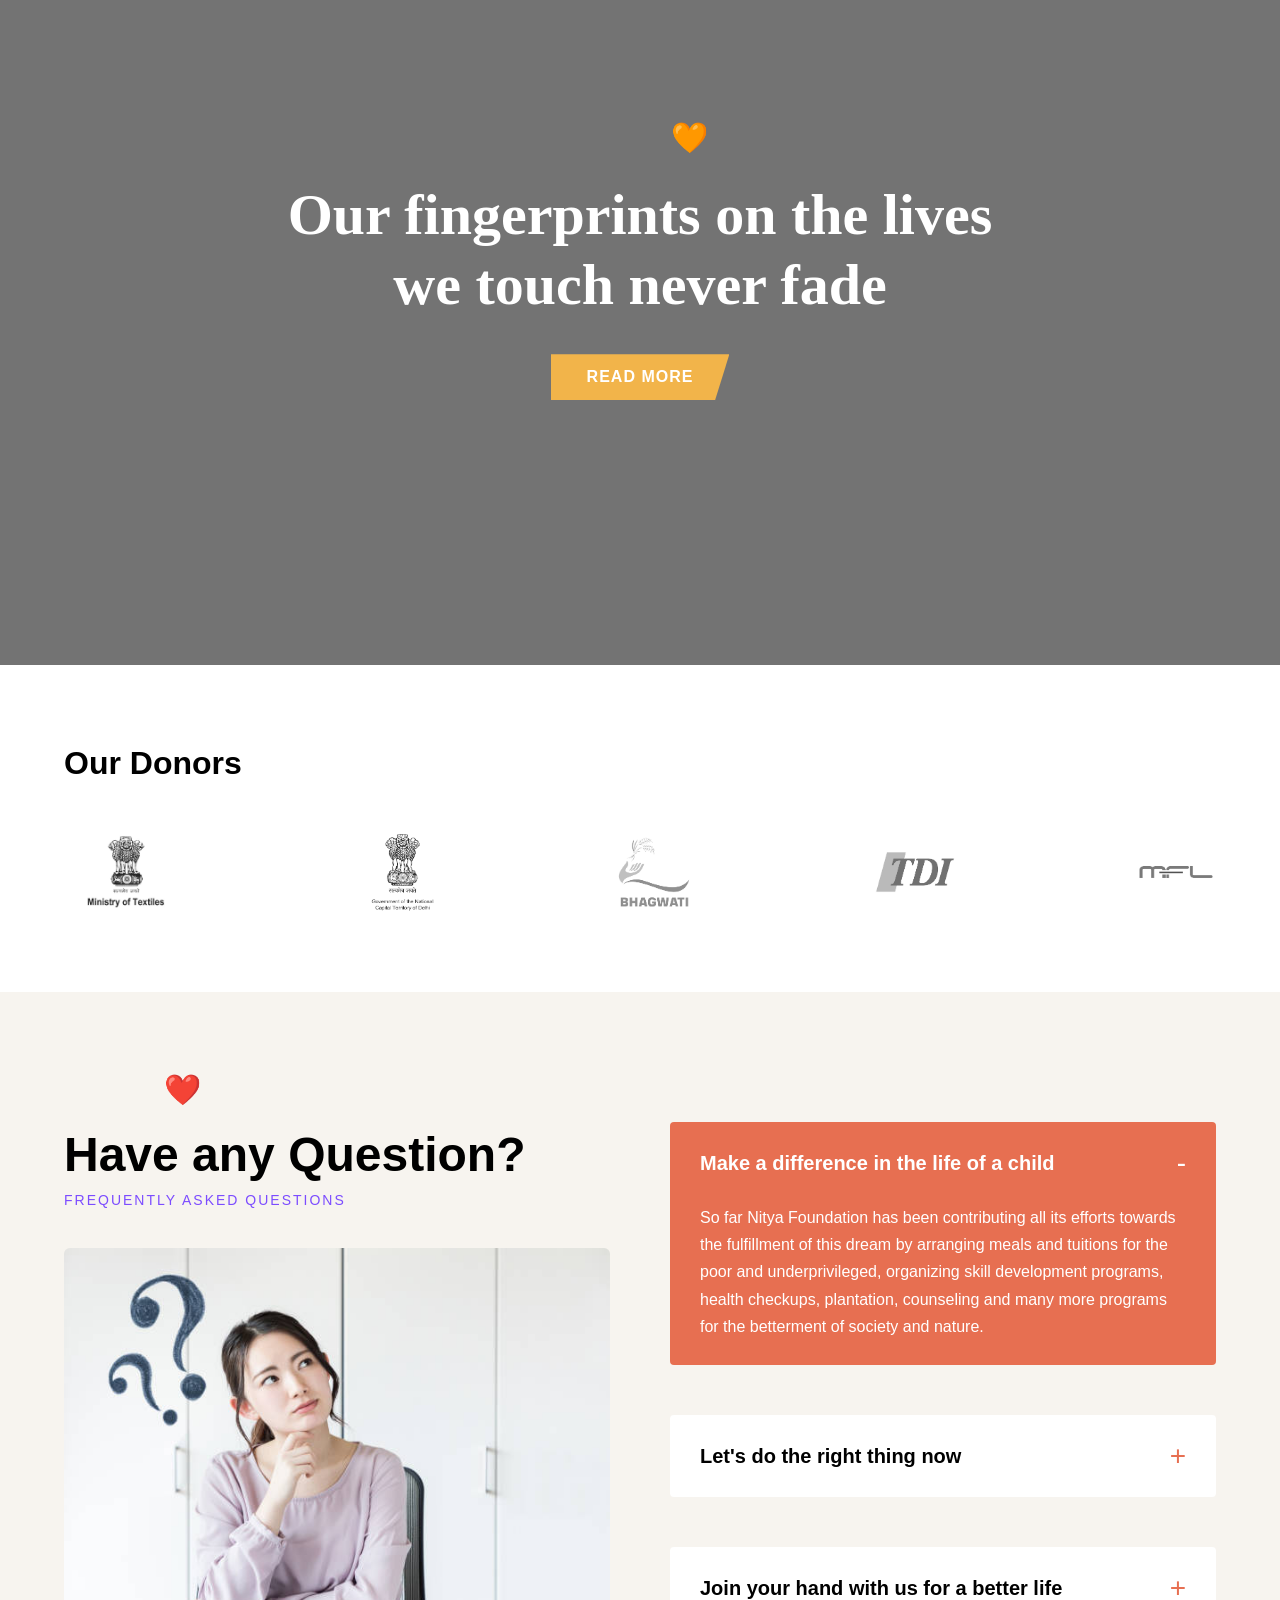
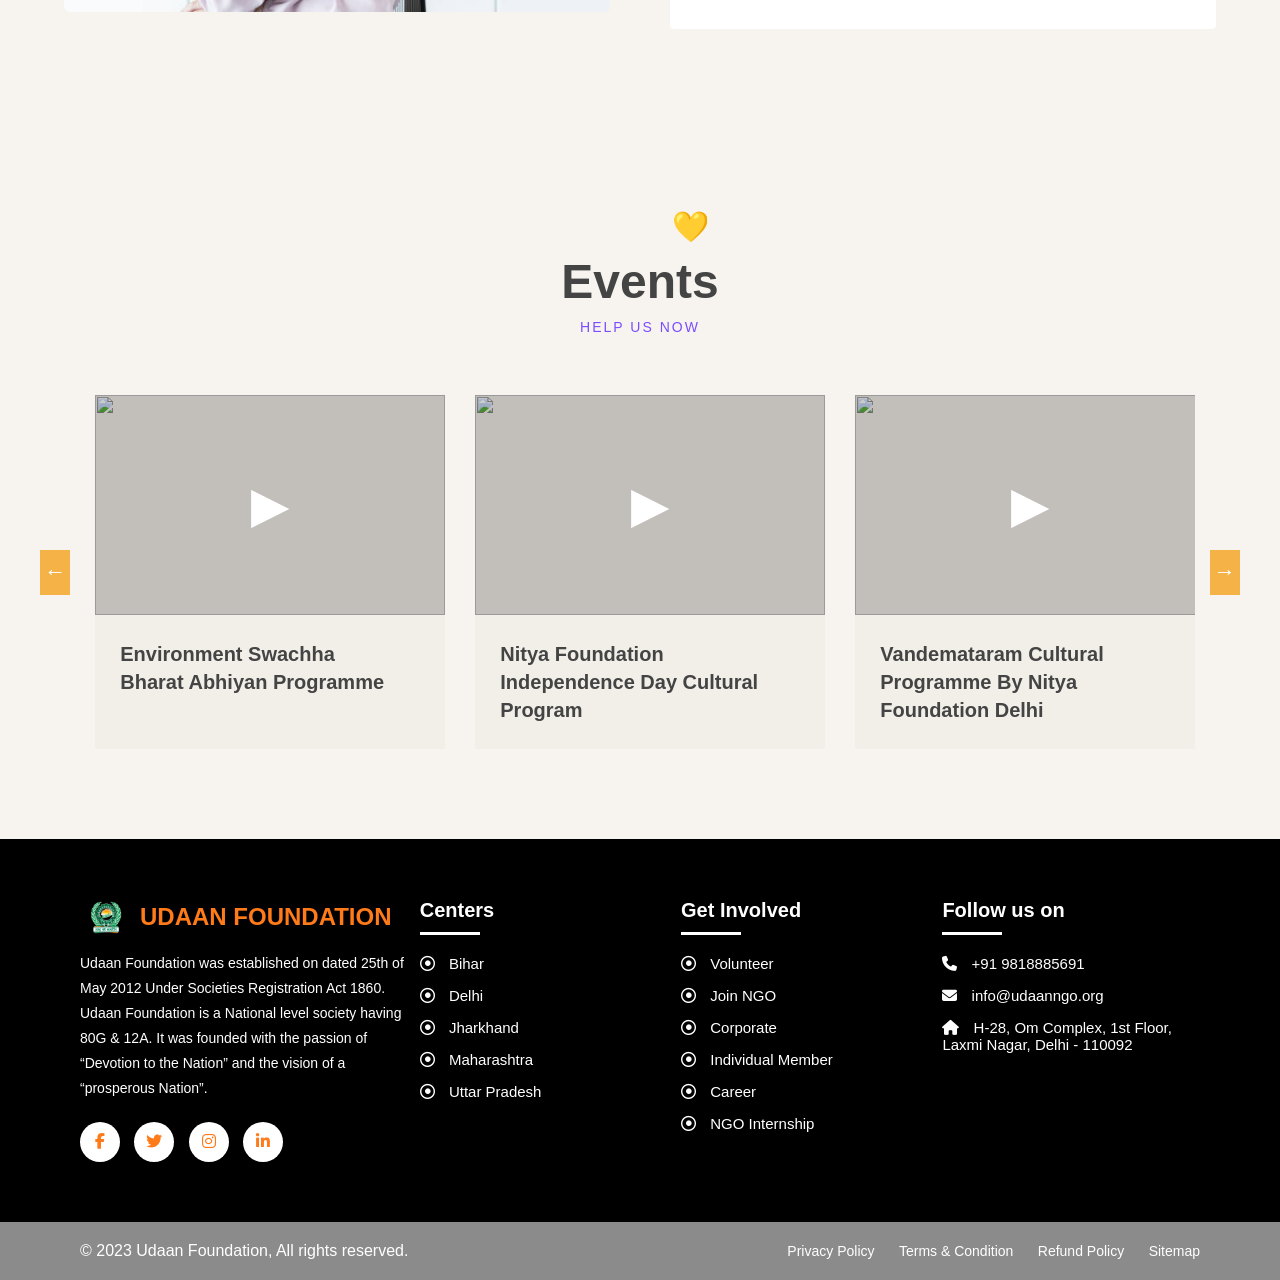
==== commit f976f1d5: "little changes made" ====
--- a/About.html
+++ b/About.html
@@ -1,16 +1,22 @@
 <!DOCTYPE html>
 <html lang="en">
-  <head>
-    <meta charset="UTF-8" />
-    <meta name="viewport" content="width=device-width, initial-scale=1.0" />
+<head>
+    <meta charset="UTF-8">
+    <meta name="viewport" content="width=device-width, initial-scale=1.0">
     <title>Document</title>
+    <!-- <link rel="stylesheet" href="style.css"> -->
+
+
     <link rel="stylesheet" href="About.css" />
     <link rel="stylesheet" href="footer.css">
+     <link rel="stylesheet" href="navbar.css">
     <link rel="stylesheet" href="https://cdn.jsdelivr.net/npm/bootstrap-icons@1.11.1/font/bootstrap-icons.css">
 
 
   </head>
   <body>
+
+      <div  id="navbar"></div>
     <section class="section1">
       <h1>About Us</h1>
       <h2>"Best NGO for CSR in India: Udaan Foundation"</h2>
@@ -33,17 +39,64 @@
           </p>
         </div>
 
-        <!-- CARD 2 -->
-        <div class="team-card">
-          <img src="s3.jpg" alt="" />
-          <h3>Sunil Kumar Jain</h3>
-          <p class="role">General Secretary</p>
-          <span></span>
-          <p class="desc">
-            Mr. Sunil Kumar Jain is a Graduate From Social Work...
-          </p>
-        </div>
-
+  <div class="gallery-btn">
+    <a href="Gallary.html">View All</a>
+  </div>
+</section>
+
+<section class="welfare-section">
+  <div class="welfare-container">
+
+    <!-- LEFT CONTENT -->
+    <div class="welfare-left">
+      <span class="heart">💛</span>
+      <h2>Our Welfare<br>Projects</h2>
+
+      <div class="welfare-images">
+        <img src="s30.png" alt="">
+        <img src="helping.jpg" alt="">
+      </div>
+
+      <p>
+        Our organization is dedicated to the wholesome upliftment of society,
+        and we do not limit ourselves to specific issues. We understand that
+        with the passage of time, the needs of our society change.
+        Therefore, we have kept our horizons open to address every challenge
+        and make our nation shine brighter.
+      </p>
+
+      <a href="#" class="btn">READ MORE</a>
+    </div>
+
+    <!-- RIGHT CARDS -->
+    <div class="welfare-right">
+
+      <!-- DONATE -->
+      <div class="card">
+        <span class="tag">DONATE</span>
+
+        <ul>
+          <li>Environment / Tree Plantation</li>
+          <li>Rural Development</li>
+          <li>Skill Training</li>
+          <li>Medical Assistance</li>
+        </ul>
+
+        <a href="#" class="btn">READ MORE</a>
+      </div>
+
+      <!-- HELP -->
+      <div class="card">
+        <span class="tag">HELP</span>
+
+        <ul>
+          <li>Slum Children Education</li>
+          <li>Senior Citizen / Old Age</li>
+          <li>Street Children Education</li>
+          <li>Women Empowerment</li>
+        </ul>
+
+        <a href="#" class="btn">READ MORE</a>
         <!-- CARD 3 -->
         <div class="team-card">
           <img src="s4.jpg" alt="" />
@@ -69,7 +122,7 @@
 
     <!-- Content -->
     <div class="about-content">
-      <span class="tag">About Us</span>
+      <!-- <span class="tag">About Us</span> -->
       <h2>Discover About Us</h2>
 
       <p>
@@ -179,7 +232,19 @@
 </section>
 
 
-+
+<section class="donors-section">
+  <div class="donors-container">
+    <h2>Our Donors</h2>
+
+    <div class="donors-logos">
+      <img src="s8.png" alt="Ministry of Textiles" />
+      <img src="s9.png" alt="Delhi Government" />
+      <img src="s10.png" alt="Bhagwati Exports" />
+      <img src="s11.png" alt="TDI" />
+      <img src="s12.png" alt="Mohindra Fasteners" />
+    </div>
+  </div>
+</section>
 <section class="faq-section">
   <div class="faq-container">
 
@@ -202,7 +267,7 @@
         </div>
         <div class="accordion-body">
           <p>
-            So far Udaan Foundation has been contributing all its efforts towards
+            So far Nitya Foundation has been contributing all its efforts towards
             the fulfillment of this dream by arranging meals and tuitions for the
             poor and underprivileged, organizing skill development programs,
             health checkups, plantation, counseling and many more programs for
@@ -240,11 +305,61 @@
     </div>
   </div>
 </section>
+<section class="events-section">
+  <span class="heart">💛</span>
+  <h2>Events</h2>
+  <p class="sub">HELP US NOW</p>
+
+  <div class="events-wrapper">
+
+    <button class="nav prev">←</button>
+
+    <div class="events-track">
+
+      <!-- CARD 1 -->
+      <div class="event-card">
+        <div class="video-box">
+          <img src="event1.jpg" alt="">
+          <span class="play">▶</span>
+        </div>
+        <h3>Environment Swachha<br>Bharat Abhiyan Programme</h3>
+      </div>
+
+      <!-- CARD 2 -->
+      <div class="event-card">
+        <div class="video-box">
+          <img src="event2.jpg" alt="">
+          <span class="play">▶</span>
+        </div>
+        <h3>Nitya Foundation Independence Day Cultural Program</h3>
+      </div>
+
+      <!-- CARD 3 -->
+      <div class="event-card">
+        <div class="video-box">
+          <img src="event3.jpg" alt="">
+          <span class="play">▶</span>
+        </div>
+        <h3>Vandemataram Cultural Programme By Nitya Foundation Delhi</h3>
+      </div>
+
+    </div>
+
+    <button class="nav next">→</button>
+
+  </div>
+</section>
+
+
+
+
   <div id="footer"></div>
 
 
     <script src="About.js"></script>
     <script src="Footer.js"></script>
+    <script src="index.js"></script>
+    <script src="navbar.js"></script>
   
   </body>
 </html>
--- a/style.css
+++ b/style.css
@@ -0,0 +1,338 @@
+/* GALLERY SECTION */
+.gallery-section {
+  position: relative;
+  padding: 100px 0 60px;
+  background: 
+    linear-gradient(rgba(0,0,0,0.6), rgba(0,0,0,0.6)),
+    url("bg-image.jpg") center/cover no-repeat;
+}
+
+/* HEADER */
+.gallery-header {
+  text-align: center;
+  color: #fff;
+  margin-bottom: 50px;
+}
+
+.gallery-header .heart {
+  color: #ffb703;
+  font-size: 14px;
+}
+
+.gallery-header h2 {
+  font-size: 42px;
+  font-family: "Georgia", serif;
+  margin: 10px 0;
+}
+
+.gallery-header p {
+  letter-spacing: 3px;
+  font-size: 14px;
+  color: #ddd;
+}
+
+/* SCROLLABLE IMAGES */
+.gallery-scroll {
+  display: flex;
+  gap: 30px;
+  padding: 0 60px;
+
+  overflow-x: auto;
+  overflow-y: hidden;
+
+  scroll-behavior: smooth;
+  -webkit-overflow-scrolling: touch; /* iOS & smooth touch */
+
+  scrollbar-width: none; /* Firefox */
+}
+
+.gallery-scroll::-webkit-scrollbar {
+  display: none; /* Chrome, Edge */
+}
+
+.gallery-scroll img {
+  flex: 0 0 auto;        /* VERY IMPORTANT */
+  min-width: 350px;
+  height: 230px;
+  object-fit: cover;
+  border-radius: 4px;
+
+  transition: transform 0.3s ease;
+}
+
+
+/* BUTTON */
+.gallery-btn {
+  text-align: center;
+  margin-top: 40px;
+}
+
+.gallery-btn a {
+  background: #f4a12e;
+  color: #fff;
+  padding: 12px 30px;
+  border-radius: 4px;
+  text-decoration: none;
+  font-weight: 600;
+}
+
+.gallery-btn a:hover {
+  background: #e18b10;
+}
+
+/* RESPONSIVE */
+@media (max-width: 768px) {
+  .gallery-header h2 {
+    font-size: 30px;
+  }
+
+  .gallery-scroll {
+    padding: 0 20px;
+  }
+
+  .gallery-scroll img {
+    min-width: 260px;
+    height: 180px;
+  }
+}
+
+
+
+.welfare-section {
+  background: #f7f4ef;
+  padding: 80px 20px;
+  font-family: 'Poppins', sans-serif;
+}
+
+.welfare-container {
+  max-width: 1200px;
+  margin: auto;
+  display: grid;
+  grid-template-columns: 1.2fr 1fr;
+  gap: 50px;
+}
+
+/* LEFT */
+.welfare-left h2 {
+  font-size: 42px;
+  line-height: 1.2;
+  color: #444;
+  margin-bottom: 20px;
+}
+
+.heart {
+  display: inline-block;
+  margin-bottom: 10px;
+  margin-left: 100px;
+  font-size: 30px;
+}
+
+.welfare-images {
+  display: flex;
+  gap: 15px;
+  margin-bottom: 20px;
+}
+
+.welfare-images img {
+  width: 48%;
+  height: 120px;
+  object-fit: cover;
+  border-radius: 4px;
+}
+
+.welfare-left p {
+  color: #666;
+  line-height: 1.7;
+  margin-bottom: 25px;
+}
+
+/* RIGHT */
+.welfare-right {
+  display: flex;
+  gap: 30px;
+}
+
+.card {
+  background: #fff;
+  padding: 50px 30px;
+  height: 350px;
+  position: relative;
+  flex: 1;
+  box-shadow: 0 10px 30px rgba(0,0,0,0.05);
+}
+
+.tag {
+  position: absolute;
+  top: 0;
+  left: 0;
+  background: #333;
+  color: #fff;
+  padding: 10px 18px;
+  font-size: 14px;
+  letter-spacing: 1px;
+}
+
+.card ul {
+  list-style: none;
+  padding: 0;
+  margin: 40px 0;
+}
+
+.card ul li {
+  padding: 12px 0;
+  border-bottom: 1px solid #ddd;
+  color: #605b5b;
+}
+
+/* BUTTON */
+.btn {
+  display: inline-block;
+  background: #f4b247;
+  color: #fff;
+  padding: 12px 28px;
+  text-decoration: none;
+  font-weight: 600;
+  font-size: 14px;
+  transition: 0.3s;
+}
+
+.btn:hover {
+  background: #e39b2f;
+}
+
+/* RESPONSIVE */
+@media (max-width: 992px) {
+  .welfare-container {
+    grid-template-columns: 1fr;
+  }
+
+  .welfare-right {
+    flex-direction: column;
+  }
+}
+
+@media (max-width: 576px) {
+  .welfare-left h2 {
+    font-size: 32px;
+  }
+
+  .welfare-images {
+    flex-direction: column;
+  }
+
+  .welfare-images img {
+    width: 100%;
+  }
+}
+
+
+.events-section {
+  background: #f7f4ef;
+  padding: 80px 20px;
+  text-align: center;
+  font-family: 'Poppins', sans-serif;
+}
+
+.events-section h2 {
+  font-size: 48px;
+  color: #444;
+  margin-bottom: 10px;
+}
+
+.sub {
+  color: #7b4dff;
+  letter-spacing: 2px;
+  font-size: 14px;
+  margin-bottom: 50px;
+}
+
+.events-wrapper {
+  position: relative;
+  max-width: 1200px;
+  margin: auto;
+  display: flex;
+  align-items: center;
+}
+
+.events-track {
+  display: flex;
+  gap: 30px;
+  overflow-x: auto;
+  scroll-behavior: smooth;
+  padding: 10px;
+}
+
+.events-track::-webkit-scrollbar {
+  display: none;
+}
+
+/* CARD */
+.event-card {
+  min-width: 350px;
+  background: #f2efe9;
+}
+
+.video-box {
+  position: relative;
+  height: 220px;
+  overflow: hidden;
+}
+
+.video-box img {
+  width: 100%;
+  height: 100%;
+  object-fit: cover;
+}
+
+.play {
+  position: absolute;
+  inset: 0;
+  display: flex;
+  align-items: center;
+  justify-content: center;
+  color: #fff;
+  font-size: 50px;
+  background: rgba(0,0,0,0.2);
+}
+
+.event-card h3 {
+  padding: 25px;
+  text-align: left;
+  font-size: 20px;
+  color: #444;
+  line-height: 1.4;
+}
+
+/* ARROWS */
+.nav {
+  background: #f4b247;
+  border: none;
+  color: #fff;
+  font-size: 22px;
+  width: 45px;
+  height: 45px;
+  cursor: pointer;
+}
+
+.prev {
+  margin-right: 15px;
+}
+
+.next {
+  margin-left: 15px;
+}
+
+/* RESPONSIVE */
+@media (max-width: 768px) {
+  .events-section h2 {
+    font-size: 36px;
+  }
+
+  .event-card {
+    min-width: 280px;
+  }
+
+  .nav {
+    display: none;
+  }
+}
--- a/navbar.css
+++ b/navbar.css
@@ -0,0 +1,256 @@
+* {
+  margin: 0;
+  padding: 0;
+  box-sizing: border-box;
+  font-family: Arial, sans-serif;
+}
+
+/* TOP BAR */
+.top-bar {
+  display: flex;
+  justify-content: space-between;
+  align-items: center;
+  background: #fff;
+  padding: 15px 0 15px 40px;
+  position: relative;
+  overflow: hidden;
+}
+
+/* GREY CURVED PART */
+.contact-curve {
+  background: #4a4a4a;
+  color: #fff;
+  padding: 30px 50px 30px 70px;
+  display: flex;
+  align-items: center;
+  gap: 50px;
+
+  /* CURVE MAGIC */
+   border-top-left-radius: 160px;
+  border-bottom-left-radius: 160px;
+
+}
+
+.contact-curve i {
+  color: #ff7a18;
+  margin-right: 8px;
+  
+}
+
+.contact-curve span {
+  font-size: 18px;
+  white-space: nowrap;
+}
+
+
+.logo-area {
+  display: flex;
+  align-items: center;
+  gap: 15px;
+}
+
+.logo-area img {
+  width: 120px;
+  height: 100px;
+}
+
+.logo-area h1 {
+  color: #ff7a18;
+  font-family: 'Chewy', cursive;
+  font-size: 40px;
+  letter-spacing: 2px;
+  
+}
+
+.contact-area span {
+  margin-left: 20px;
+  color: #333;
+  font-size: 15px;
+}
+
+.contact-area i {
+  color: #ff7a18;
+  margin-right: 6px;
+
+}
+
+/* NAVBAR */
+.navbar {
+  background: #000;
+  display: flex;
+  justify-content: space-between;
+  align-items: center;
+  padding: 0 40px;
+}
+
+.menu {
+  list-style: none;
+  display: flex;
+}
+
+.menu li {
+  position: relative;
+}
+
+.menu > li > a {
+  display: block;
+  padding: 18px 18px;
+  color: #fff;
+  text-decoration: none;
+  font-weight: 600;
+}
+
+.menu > li > a:hover {
+  background: #ff7a18;
+}
+
+/* DROPDOWN */
+.dropdown-menu {
+  position: absolute;
+  top: 100%;
+  left: 0;
+  background: #111;
+  list-style: none;
+  min-width: 200px;
+  display: none;
+  z-index: 1000;
+}
+
+.dropdown-menu li a {
+  padding: 12px 15px;
+  display: block;
+  color: #fff;
+  text-decoration: none;
+  font-size: 14px;
+}
+
+.dropdown-menu li a:hover {
+  background: #ff7a18;
+}
+
+/* SHOW DROPDOWN */
+.dropdown:hover .dropdown-menu {
+  display: block;
+}
+
+/* DONATE BUTTON */
+.donate-btn {
+  background: #ff7a18;
+  color: #fff;
+  padding: 10px 22px;
+  border-radius: 5px;
+  text-decoration: none;
+  font-weight: bold;
+}
+
+.donate-btn:hover {
+  background: #e66800;
+}
+
+/* ================= MOBILE ADDITIONS ONLY ================= */
+
+.hamburger {
+  display: none;
+  font-size: 40px;
+  color: #fff;
+  cursor: pointer;
+  text-align: end;
+}
+
+/* MOBILE MENU */
+.mobile-menu {
+  position: fixed;
+  top: 0;
+  right: -100%;
+  width: 75%;
+  height: 100%;
+  background: #000;
+  padding: 20px;
+  transition: 0.3s;
+  z-index: 9999;
+}
+
+.mobile-menu a {
+  display: block;
+  color: #fff;
+  padding: 14px 0;
+  text-decoration: none;
+  border-bottom: 1px solid #333;
+  font-size: 30px;
+}
+
+.mobile-menu a:hover {
+  color: #ff7a18;
+}
+
+.mobile-menu .close {
+  color: #fff;
+  font-size: 68px;
+  cursor: pointer;
+  display: block;
+  text-align: right;
+  margin-bottom: 20px;
+}
+
+/* ================= RESPONSIVE ================= */
+@media (max-width: 992px) {
+    
+.mobile-menu a {
+    display: block;
+    align-items: center;
+    gap: 10px;
+
+    padding: 10px 18px;
+    margin: 10px 0;
+
+    border-radius: 999px;
+    border: 2px solid transparent;
+
+    color: #fff;
+    text-decoration: none;
+
+    transition: all 0.25s ease;
+  }
+
+  .mobile-menu a:hover {
+    color: #ff7a18;
+    border-color: #ff7a18;
+    background: transparent;
+    width: fit-content;
+  }
+
+  /* TOP BAR STACK */
+  .top-bar {
+    flex-direction: column;
+    padding: 15px;
+    gap: 15px;
+  }
+
+  .contact-curve {
+    width: 100vw;
+    justify-content: center;
+    padding: 30px;
+    border-radius: 0;
+  }
+
+  /* NAVBAR */
+  .menu {
+    display: none; /* hide desktop menu */
+  }
+
+  .donate-btn {
+    display: none;
+  }
+
+   .navbar {
+    justify-content: space-between;
+    align-items: center;
+  
+  }
+
+  .hamburger {
+    margin-left: auto;
+    display: block;  
+    padding: 30px;
+  }
+}
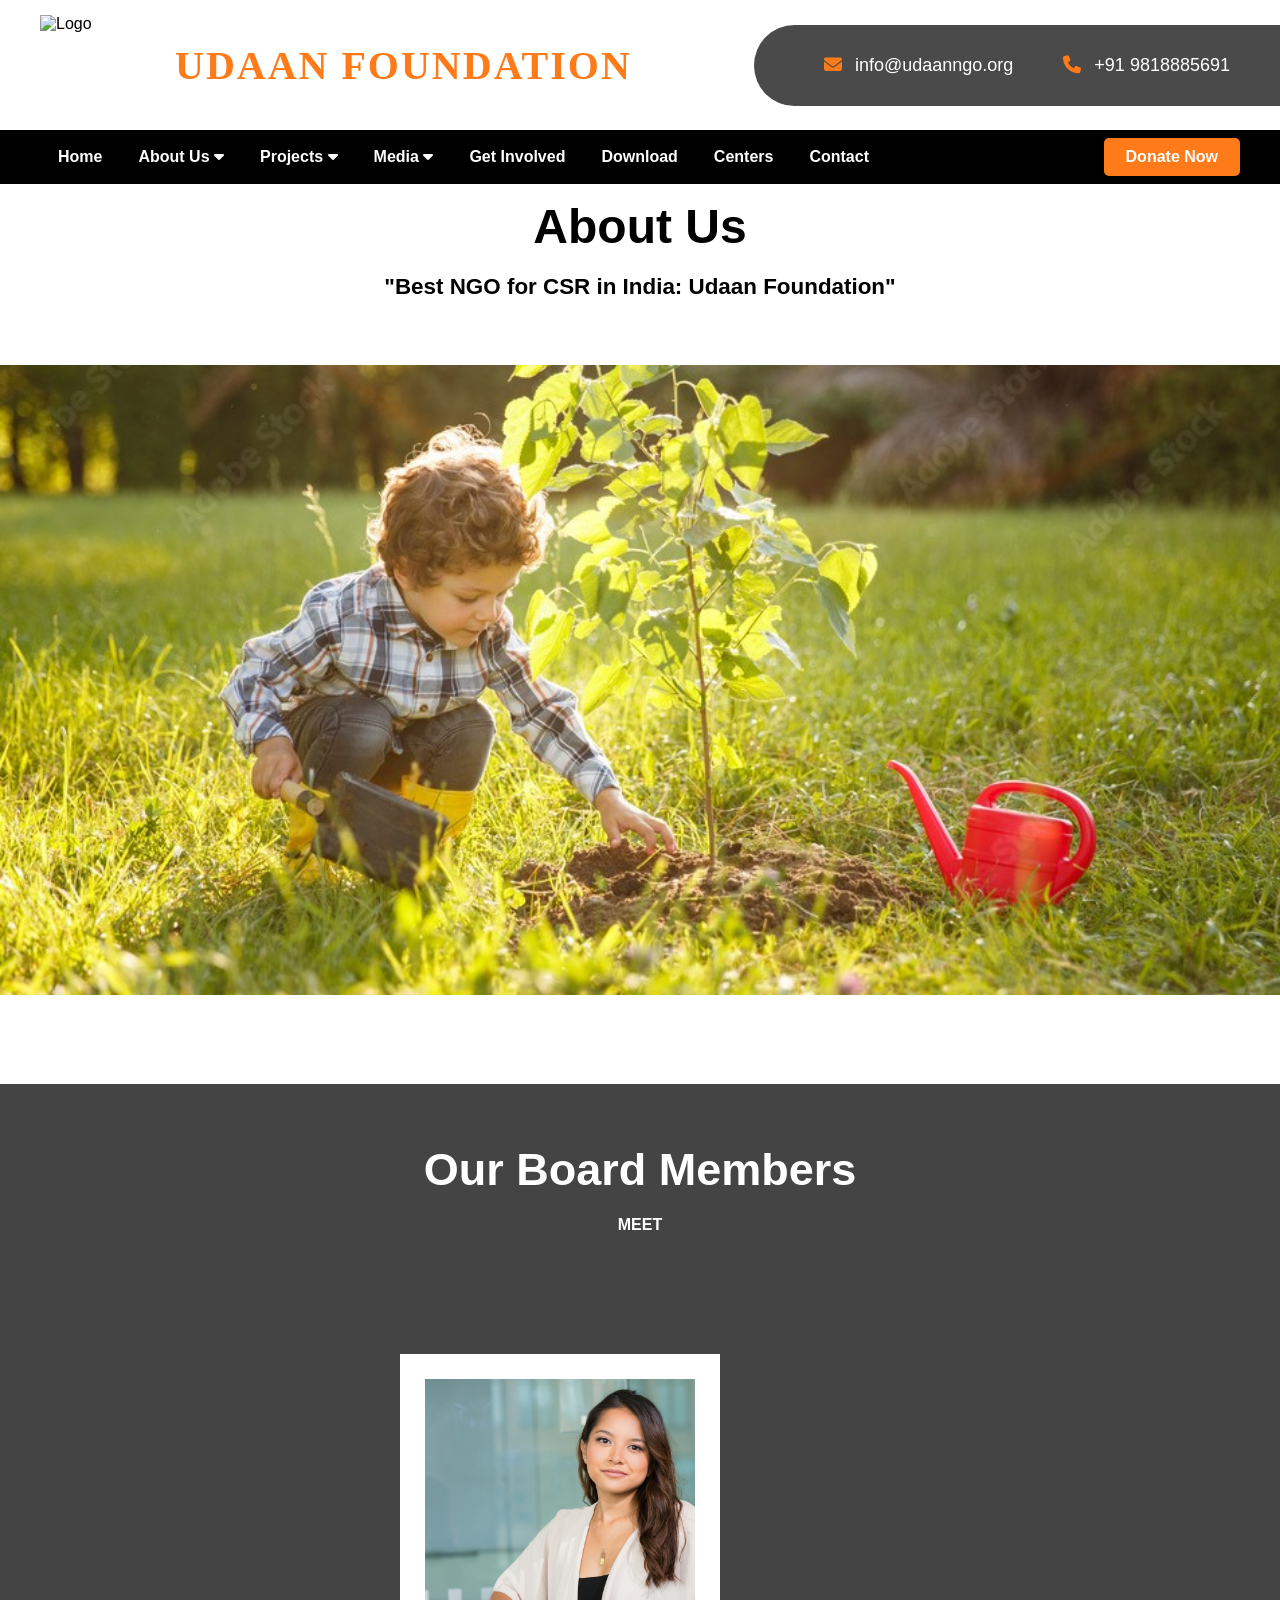
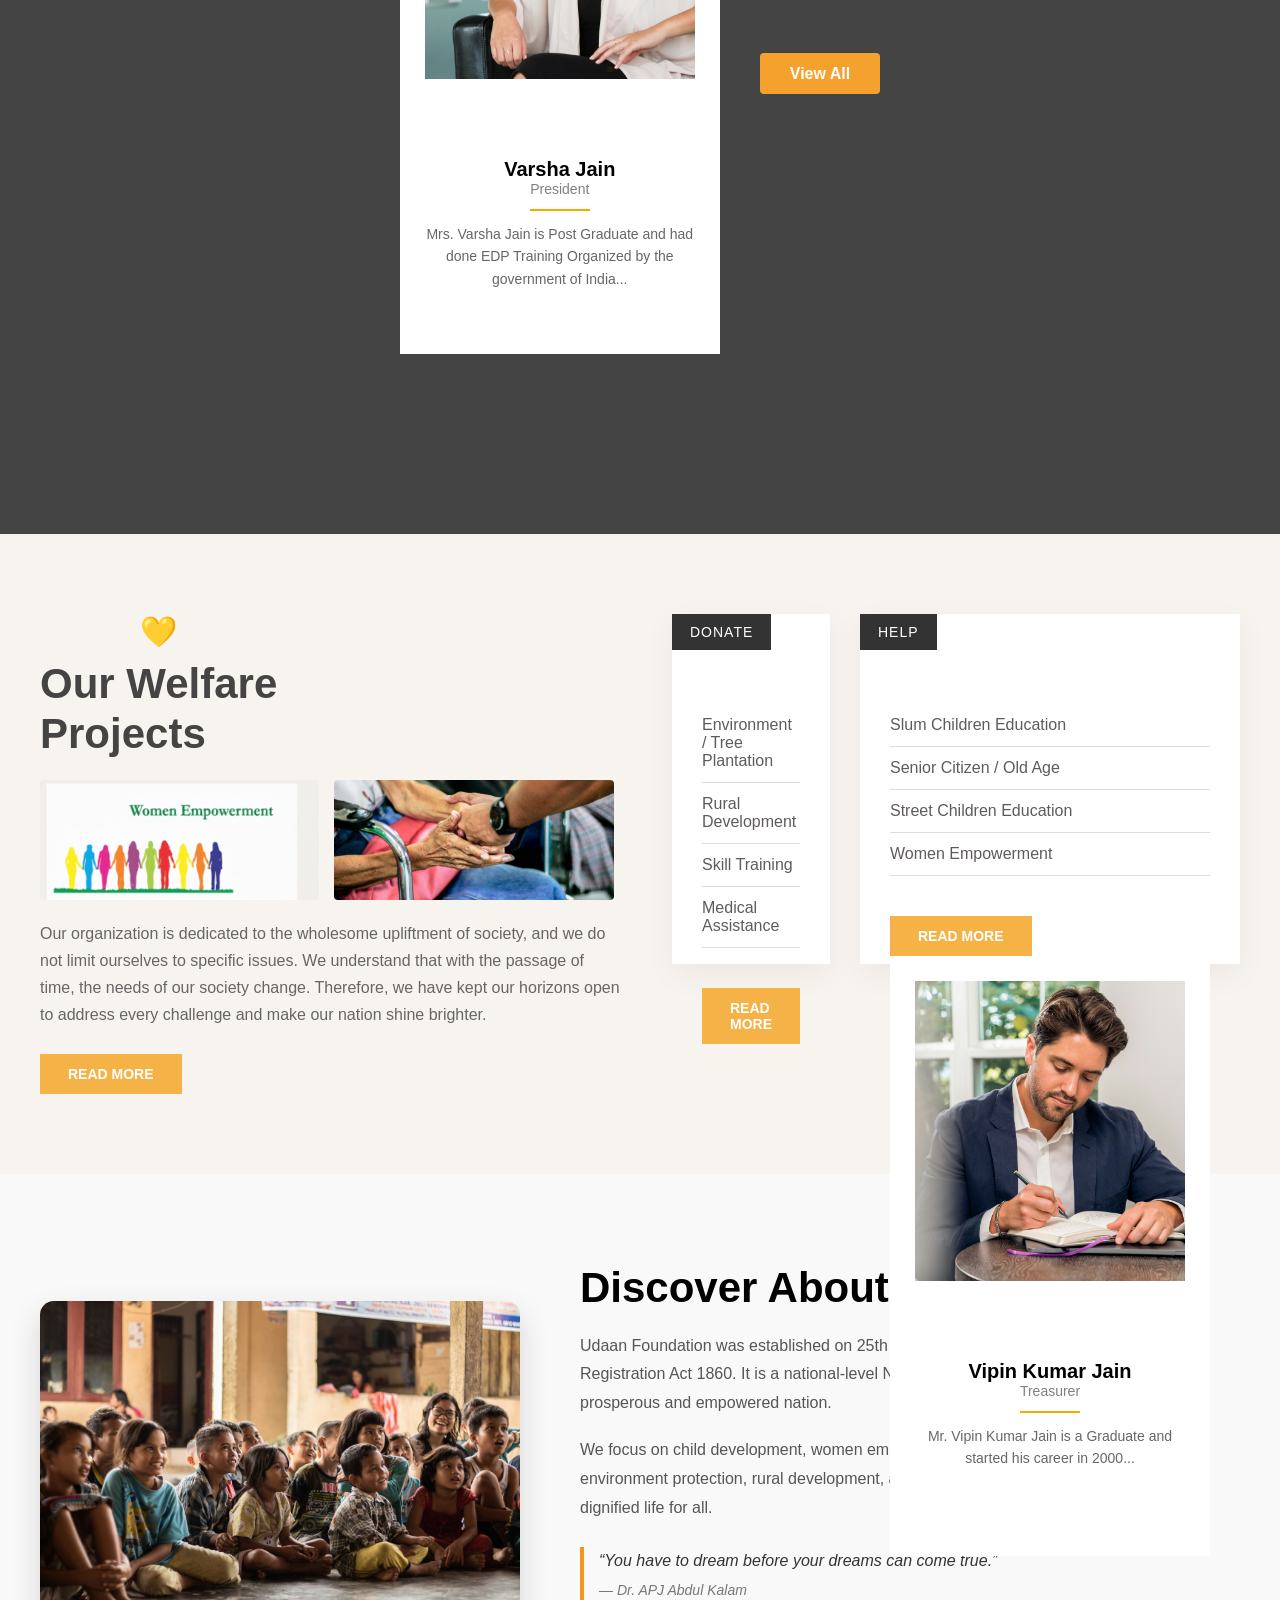
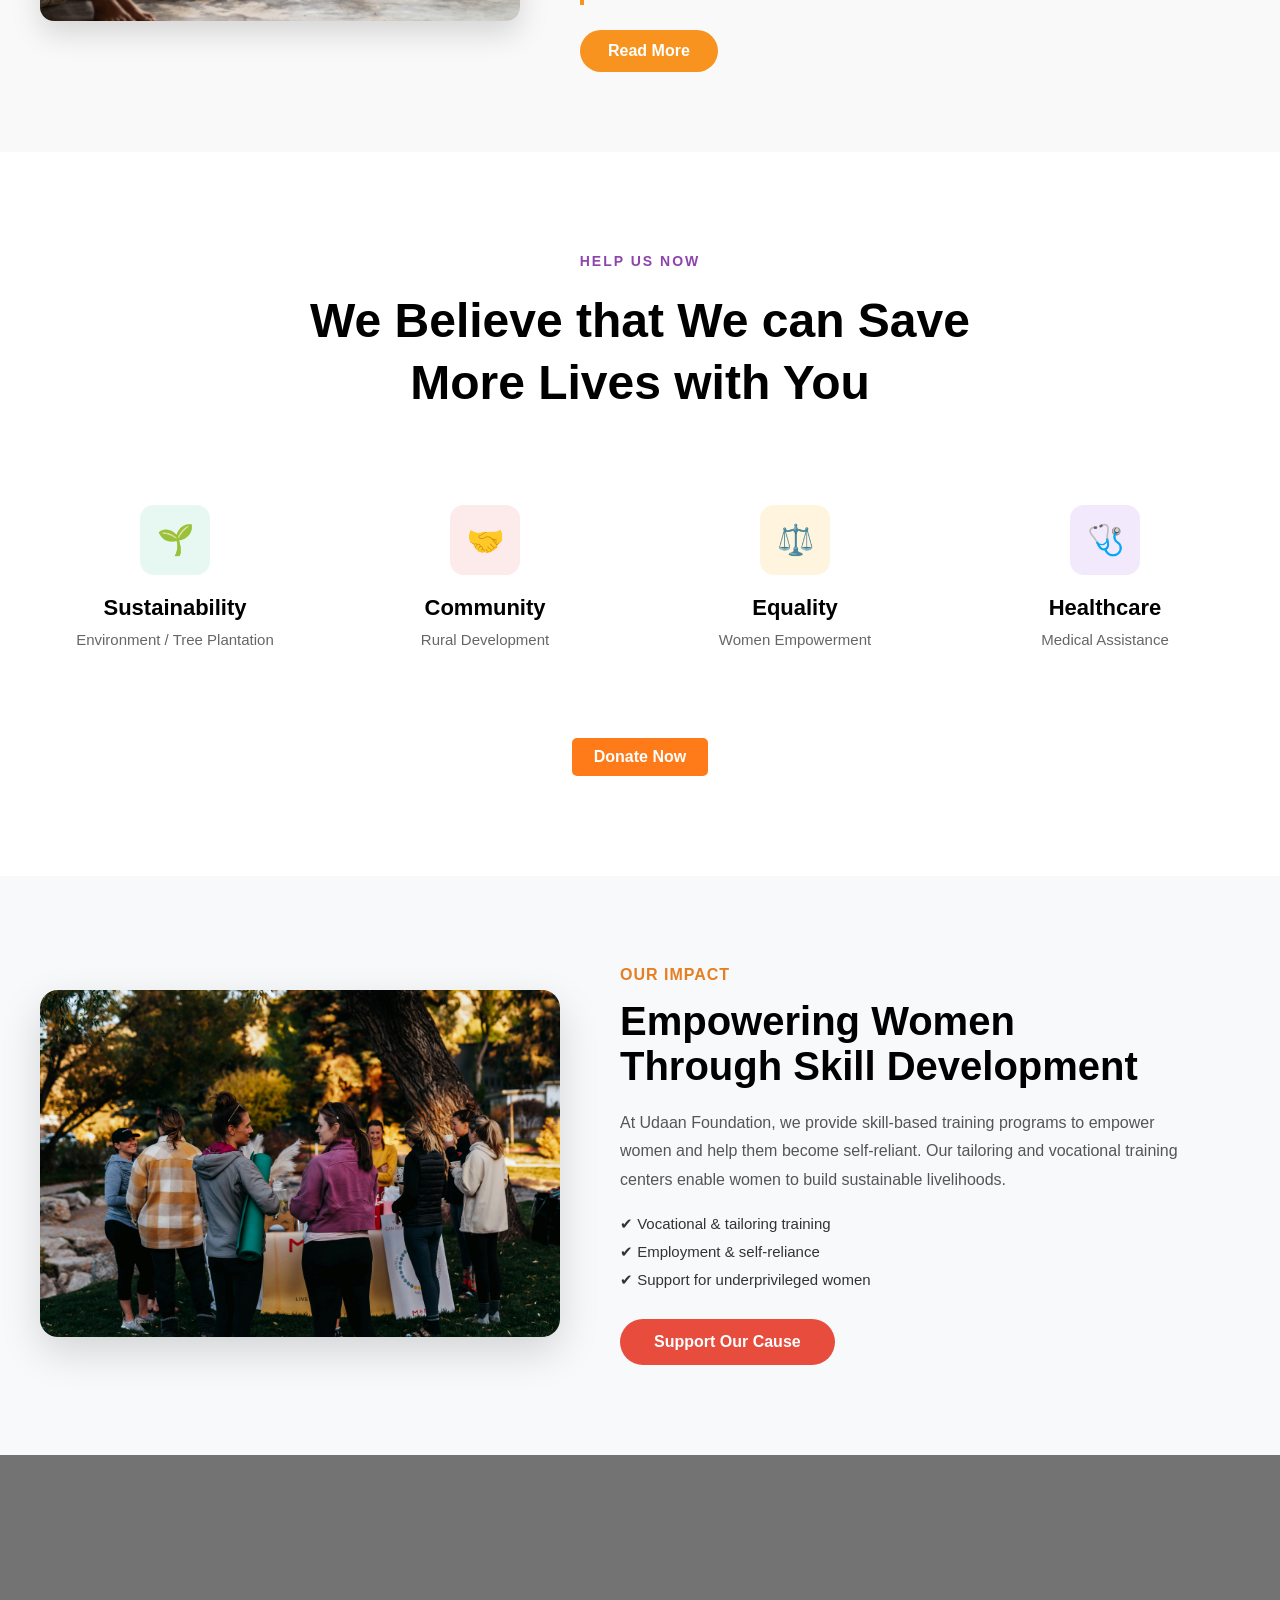
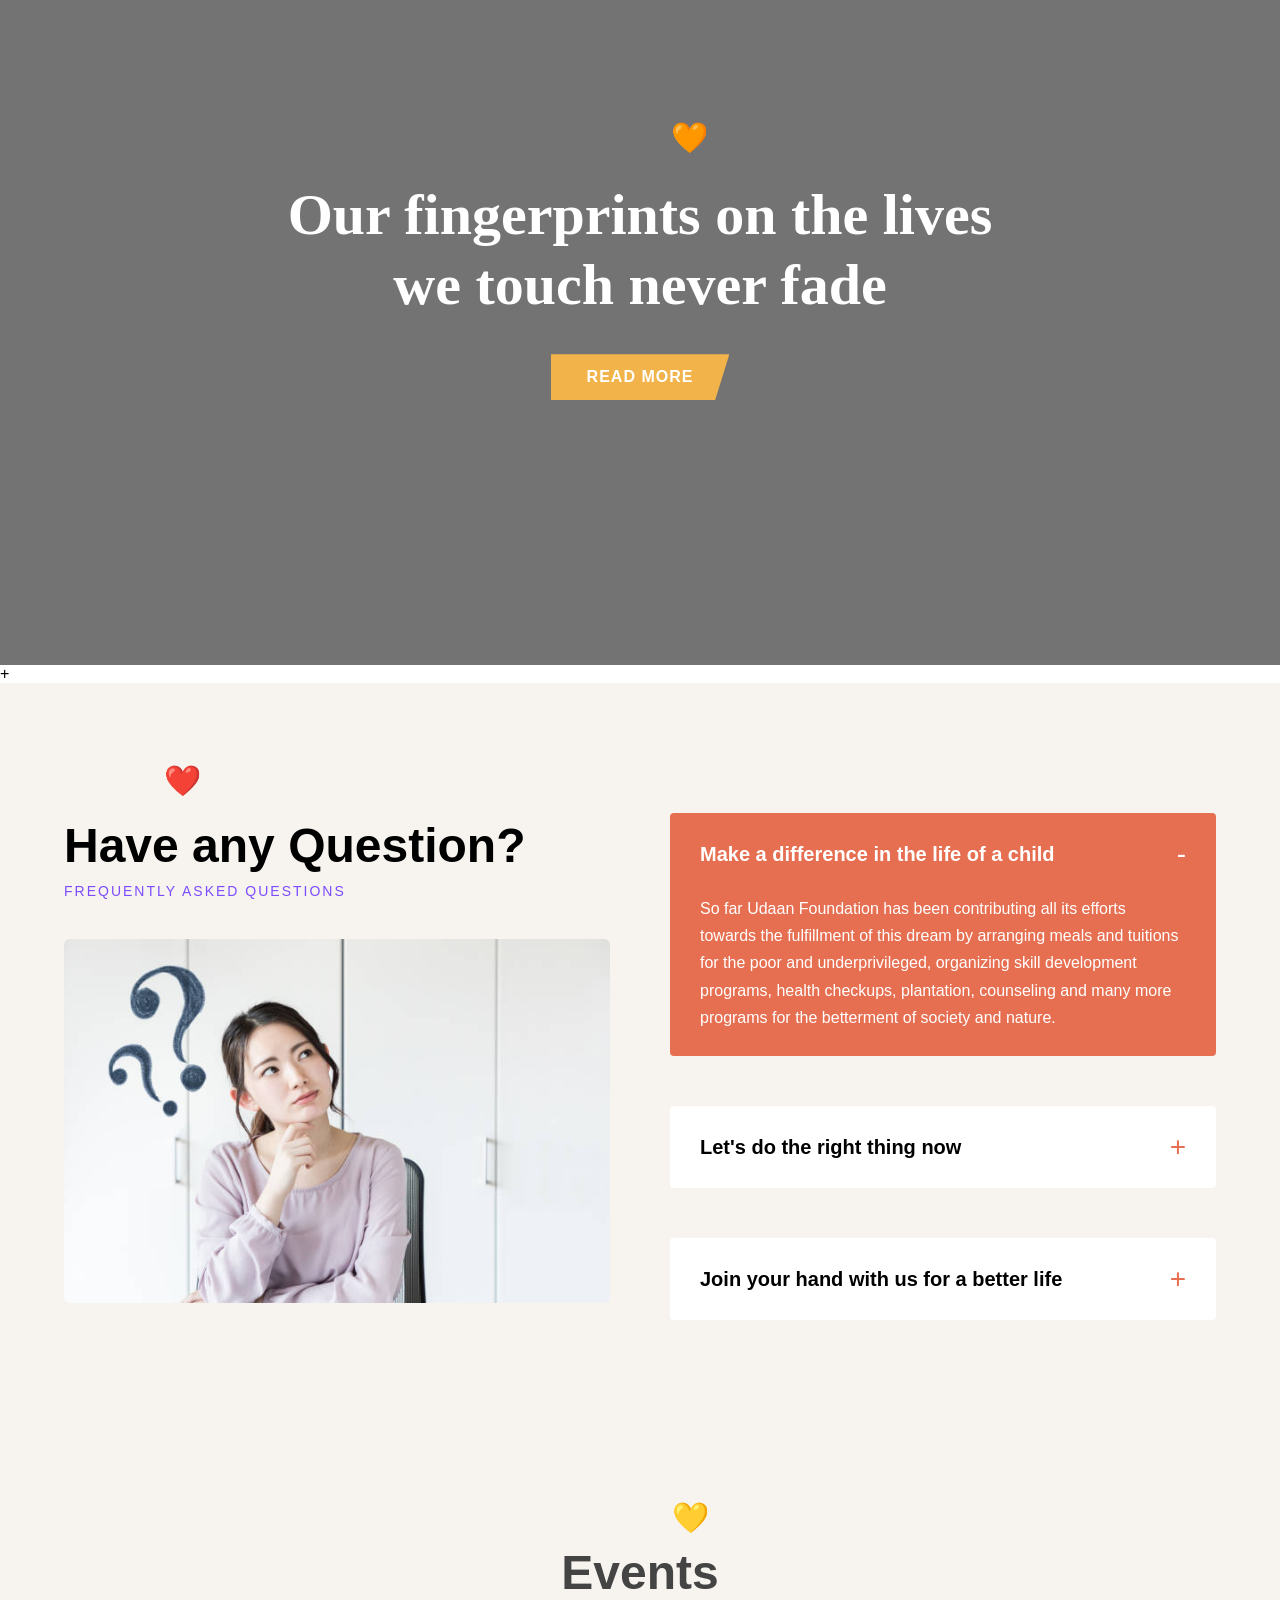
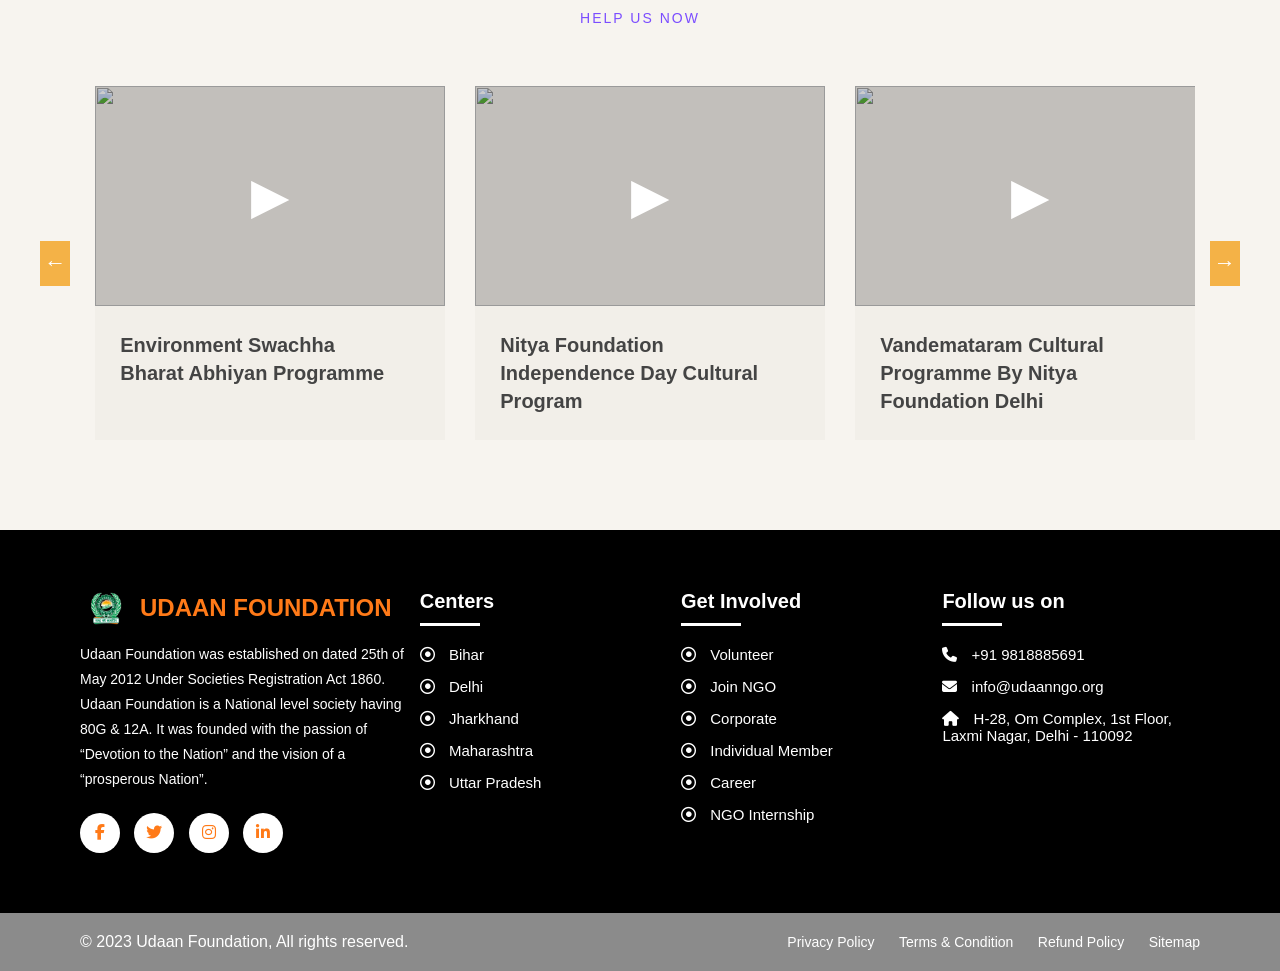
==== commit 8f58f58e: "Merge branch 'adi' of https://github.com/ShruCode01/ngoproject into shru" ====
--- a/About.html
+++ b/About.html
@@ -232,19 +232,7 @@
 </section>
 
 
-<section class="donors-section">
-  <div class="donors-container">
-    <h2>Our Donors</h2>
-
-    <div class="donors-logos">
-      <img src="s8.png" alt="Ministry of Textiles" />
-      <img src="s9.png" alt="Delhi Government" />
-      <img src="s10.png" alt="Bhagwati Exports" />
-      <img src="s11.png" alt="TDI" />
-      <img src="s12.png" alt="Mohindra Fasteners" />
-    </div>
-  </div>
-</section>
++
 <section class="faq-section">
   <div class="faq-container">
 
@@ -267,7 +255,7 @@
         </div>
         <div class="accordion-body">
           <p>
-            So far Nitya Foundation has been contributing all its efforts towards
+            So far Udaan Foundation has been contributing all its efforts towards
             the fulfillment of this dream by arranging meals and tuitions for the
             poor and underprivileged, organizing skill development programs,
             health checkups, plantation, counseling and many more programs for
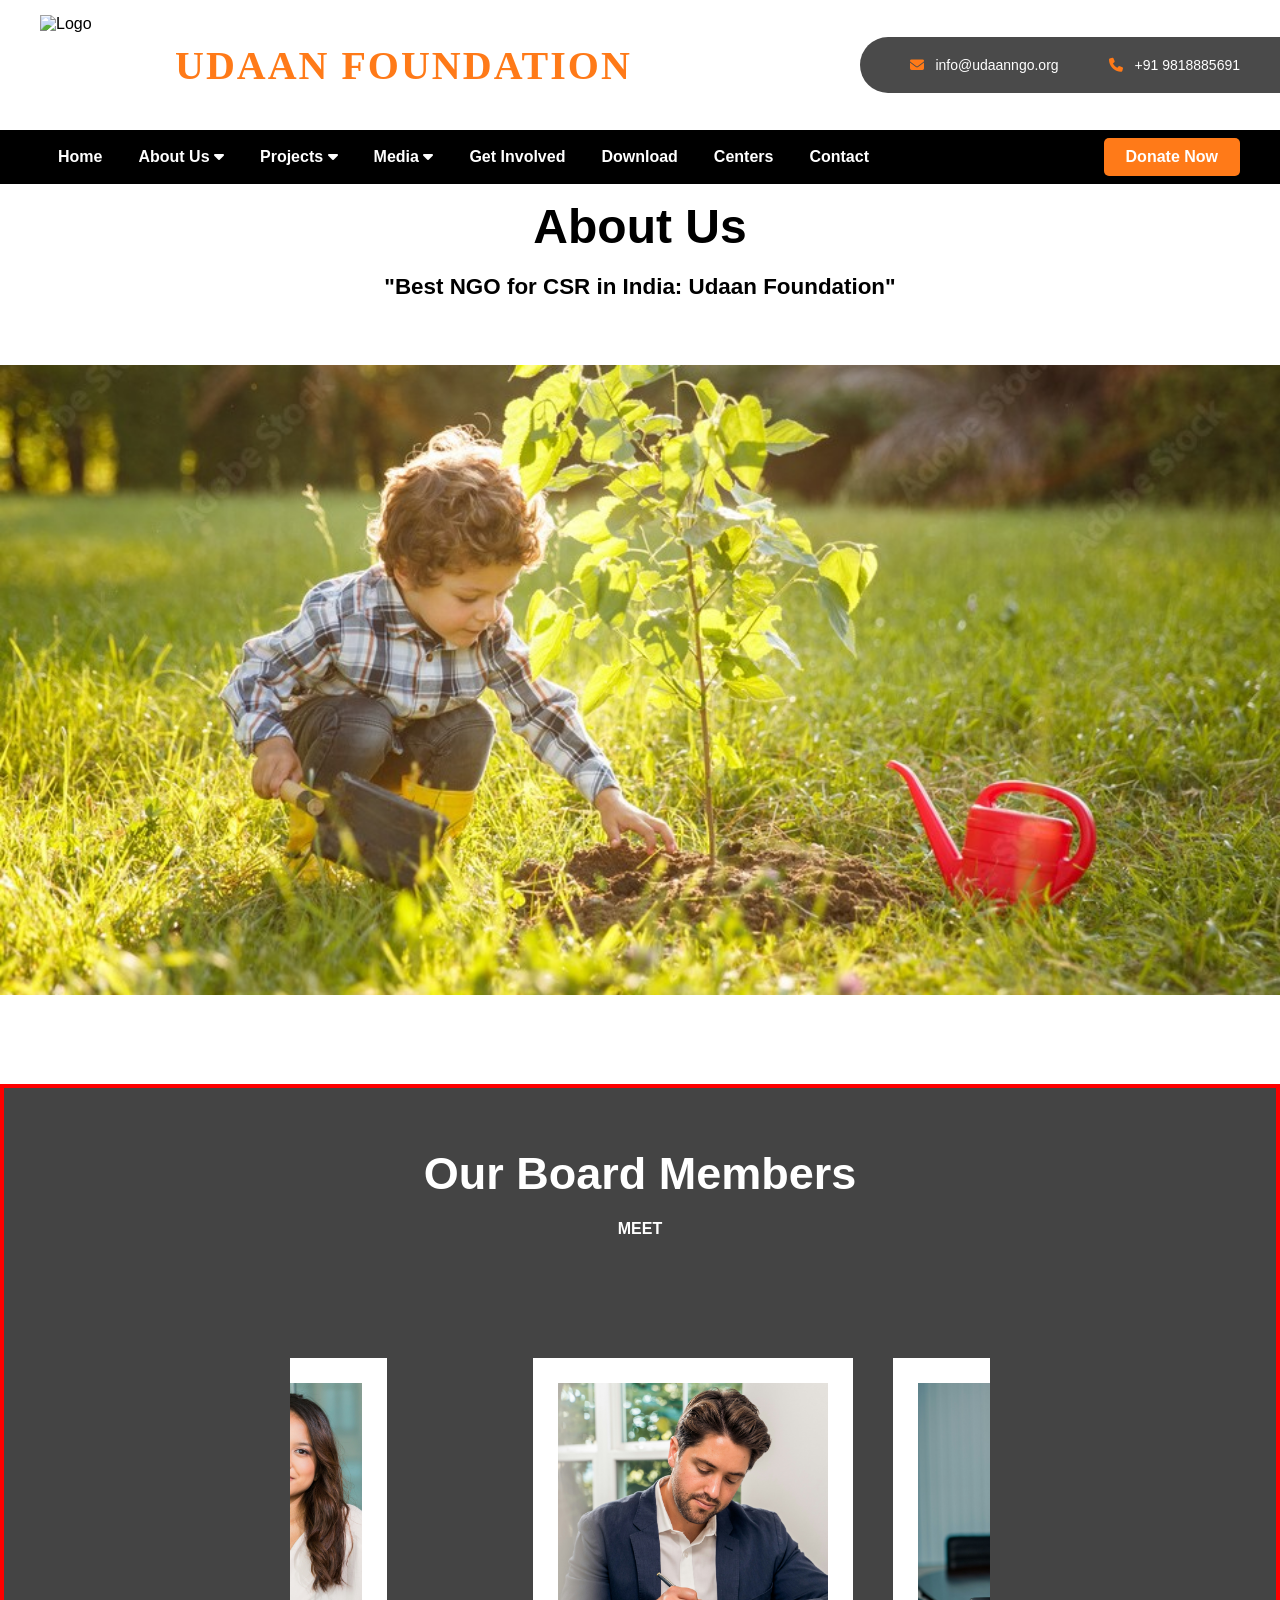
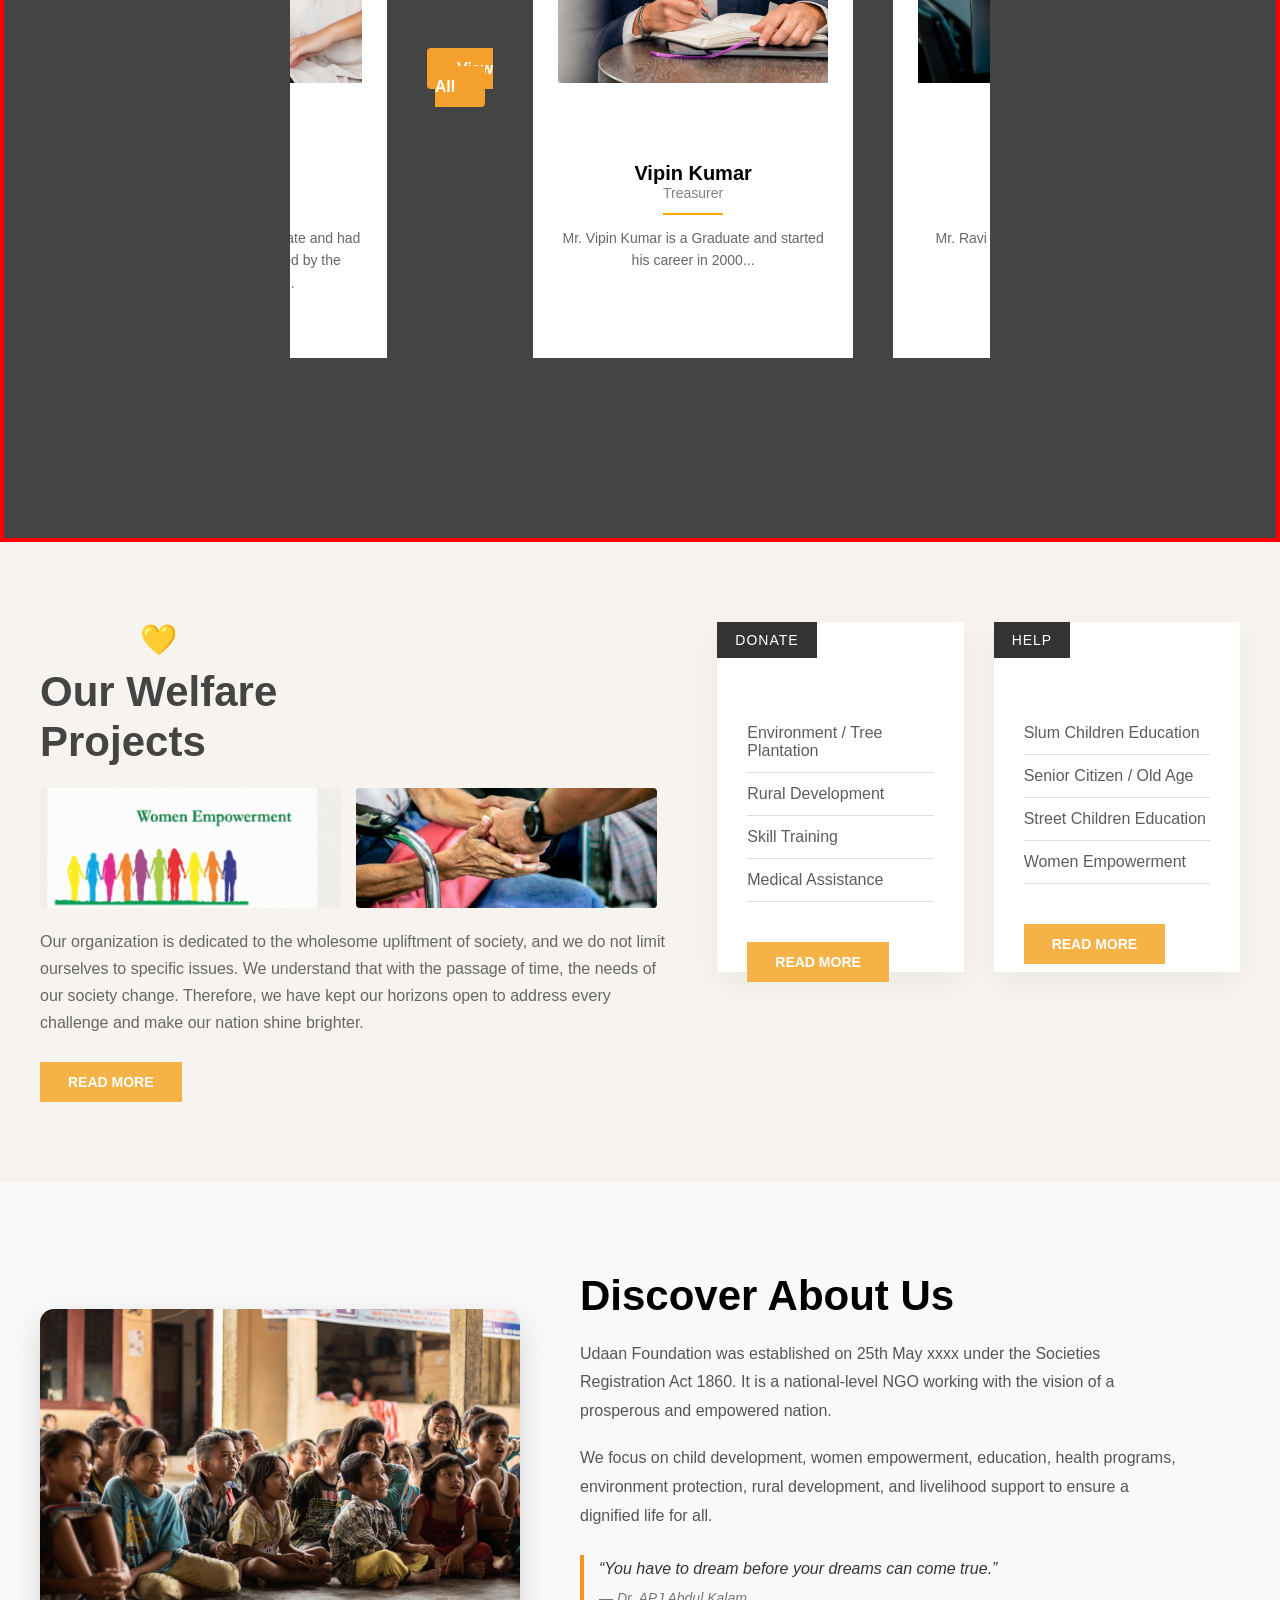
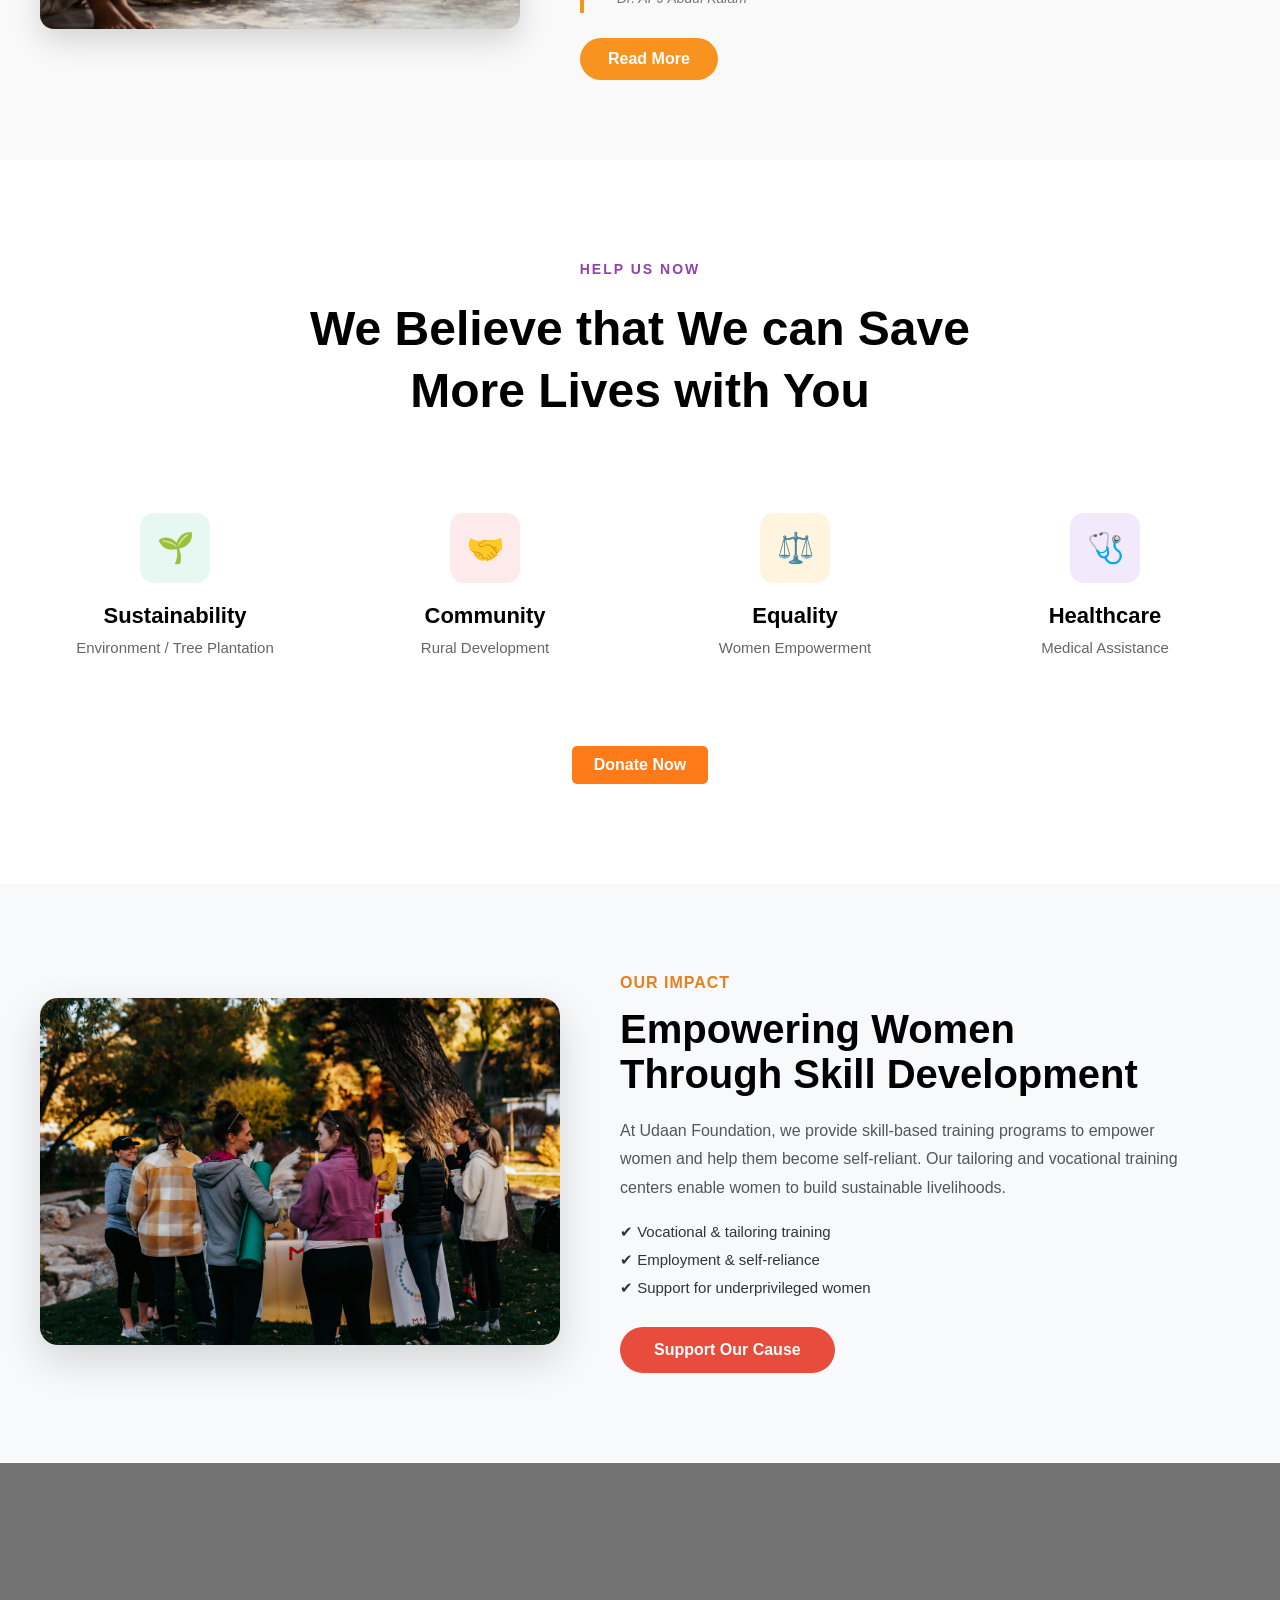
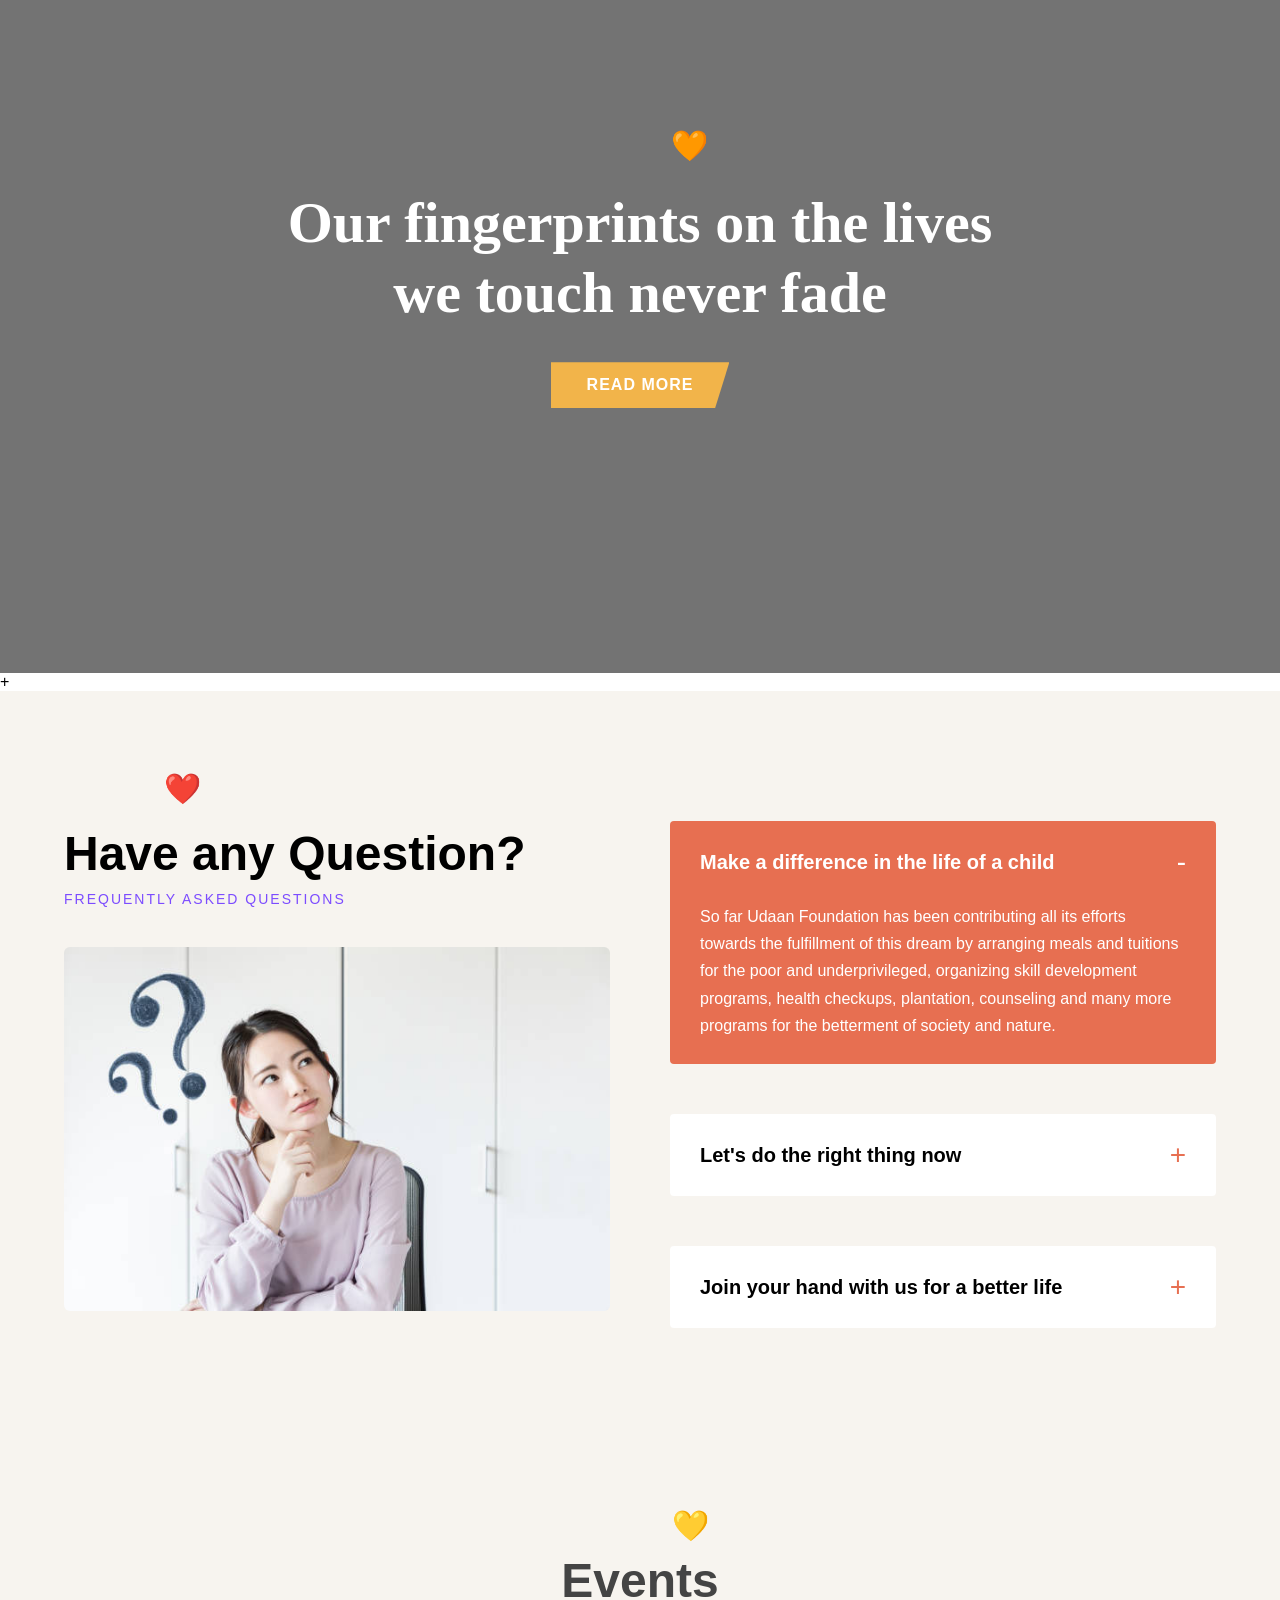
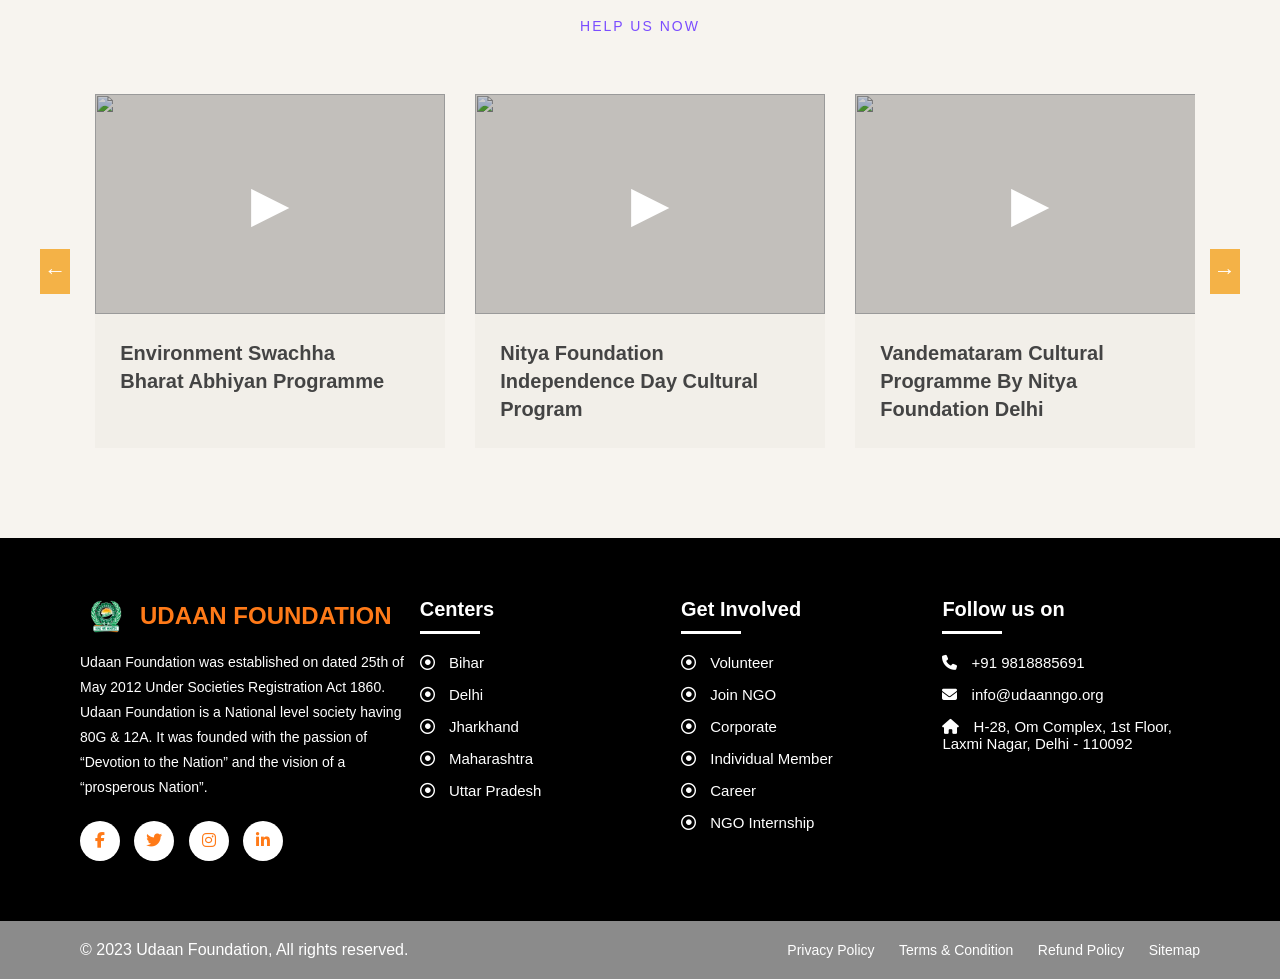
==== commit 6b864157: "ok" ====
--- a/About.html
+++ b/About.html
@@ -27,10 +27,12 @@
       <h1>Our Board Members</h1>
       <h2>MEET</h2>
       <div class="card-wrapper" id="cardWrapper">
+         <button class="nav-btn left">❮</button>
+        <button class="nav-btn right">❯</button>
         <!-- CARD 1 -->
         <div class="team-card">
           <img src="s2.jpg" alt="" />
-          <h3>Varsha Jain</h3>
+          <h3>Varsha </h3>
           <p class="role">President</p>
           <span></span>
           <p class="desc">
@@ -42,6 +44,32 @@
   <div class="gallery-btn">
     <a href="Gallary.html">View All</a>
   </div>
+
+
+     <!-- CARD 3 -->
+  <div class="team-card">
+    <img src="s4.jpg" alt="" />
+    <h3>Vipin Kumar</h3>
+    <p class="role">Treasurer</p>
+    <span></span>
+    <p class="desc">
+      Mr. Vipin Kumar is a Graduate and started his career in 2000...
+    </p>
+  </div>
+
+
+
+
+    <!-- CARD 3 -->
+  <div class="team-card">
+    <img src="s3.jpg" alt="" />
+    <h3>Ravi </h3>
+    <p class="role">CEO</p>
+    <span></span>
+    <p class="desc">
+      Mr. Ravi is a Graduate and started his career in 1999...
+    </p>
+  </div>
 </section>
 
 <section class="welfare-section">
@@ -97,16 +125,6 @@
         </ul>
 
         <a href="#" class="btn">READ MORE</a>
-        <!-- CARD 3 -->
-        <div class="team-card">
-          <img src="s4.jpg" alt="" />
-          <h3>Vipin Kumar Jain</h3>
-          <p class="role">Treasurer</p>
-          <span></span>
-          <p class="desc">
-            Mr. Vipin Kumar Jain is a Graduate and started his career in 2000...
-          </p>
-        </div>
      
       
       </div>
--- a/About.css
+++ b/About.css
@@ -71,10 +71,12 @@
 
 
 .section2{
+  border: 4px solid red;
     background: #444;
     padding: 60px 40px;
     overflow: hidden;
     text-align: center;
+     position: relative;
     
 }
 
@@ -96,6 +98,8 @@
     margin: 120px auto;
     gap: 40px;
     transition: transform 0.6s ease-in-out;
+    max-width: 100%;
+    overflow: hidden;
 }
 
 .team-card {
@@ -137,12 +141,83 @@
     color: #666;
     line-height: 1.6;
 }
-
-/* Responsive */
+.nav-btn {
+  position: absolute;
+  top: 50%;
+  transform: translateY(-50%);
+  background: rgba(255,255,255,0.9);
+  border: none;
+  color: #444;
+  font-size: 20px;
+  width: 45px;
+  height: 45px;
+  cursor: pointer;
+  z-index: 10;
+  border-radius: 50%;
+  transition: all 0.3s;
+}
+.nav-arrow {
+    position: absolute;
+    top: 60%;
+    transform: translateY(-50%);
+    background: orange;
+    border: none;
+    color: #fff;
+    font-size: 28px;
+    width: 45px;
+    height: 45px;
+    cursor: pointer;
+    border-radius: 50%;
+    z-index: 10;
+}
+
+.nav-arrow.left {
+    left: 20px;
+}
+
+.nav-arrow.right {
+    right: 20px;
+}
+
+.nav-arrow:hover {
+    background: darkorange;
+}
+
+
+.nav-btn:hover {
+  background: #fff;
+  box-shadow: 0 5px 15px rgba(0,0,0,0.2);
+}
+
+.nav-btn.left { left: -60px; }
+.nav-btn.right { right: -60px; }
+
+.card-wrapper {
+    position: relative; /* ADD THIS - enables absolute positioning for arrows */
+    overflow: hidden;  /* ADD THIS - hides cards outside view */
+}
+
+/* MOBILE CAROUSEL */
 @media (max-width: 768px) {
+    .card-wrapper {
+        width: 100%;
+        max-width: 320px;
+        overflow: hidden;
+        padding: 0 60px; /* Space for arrows */
+    }
+    
     .team-card {
-        width: 260px;
-    }
+        width: 280px; /* Full width on mobile */
+        flex-shrink: 0;
+        margin: 0;
+    }
+    
+    .nav-btn {
+        display: block !important;
+    }
+    
+    .nav-btn.left { left: 10px; }
+    .nav-btn.right { right: 10px; }
 }
 
 
--- a/navbar.css
+++ b/navbar.css
@@ -20,7 +20,7 @@
 .contact-curve {
   background: #4a4a4a;
   color: #fff;
-  padding: 30px 50px 30px 70px;
+  padding: 20px 40px 20px 50px;
   display: flex;
   align-items: center;
   gap: 50px;
@@ -38,7 +38,7 @@
 }
 
 .contact-curve span {
-  font-size: 18px;
+  font-size: 14px;
   white-space: nowrap;
 }
 
@@ -151,7 +151,7 @@
 
 .hamburger {
   display: none;
-  font-size: 40px;
+  font-size: 20px;
   color: #fff;
   cursor: pointer;
   text-align: end;
@@ -176,7 +176,7 @@
   padding: 14px 0;
   text-decoration: none;
   border-bottom: 1px solid #333;
-  font-size: 30px;
+  font-size: 20px;
 }
 
 .mobile-menu a:hover {
@@ -185,7 +185,7 @@
 
 .mobile-menu .close {
   color: #fff;
-  font-size: 68px;
+  font-size: 48px;
   cursor: pointer;
   display: block;
   text-align: right;
@@ -229,7 +229,7 @@
   .contact-curve {
     width: 100vw;
     justify-content: center;
-    padding: 30px;
+    padding: 20px;
     border-radius: 0;
   }
 
@@ -251,6 +251,6 @@
   .hamburger {
     margin-left: auto;
     display: block;  
-    padding: 30px;
+    padding: 10px;
   }
 }
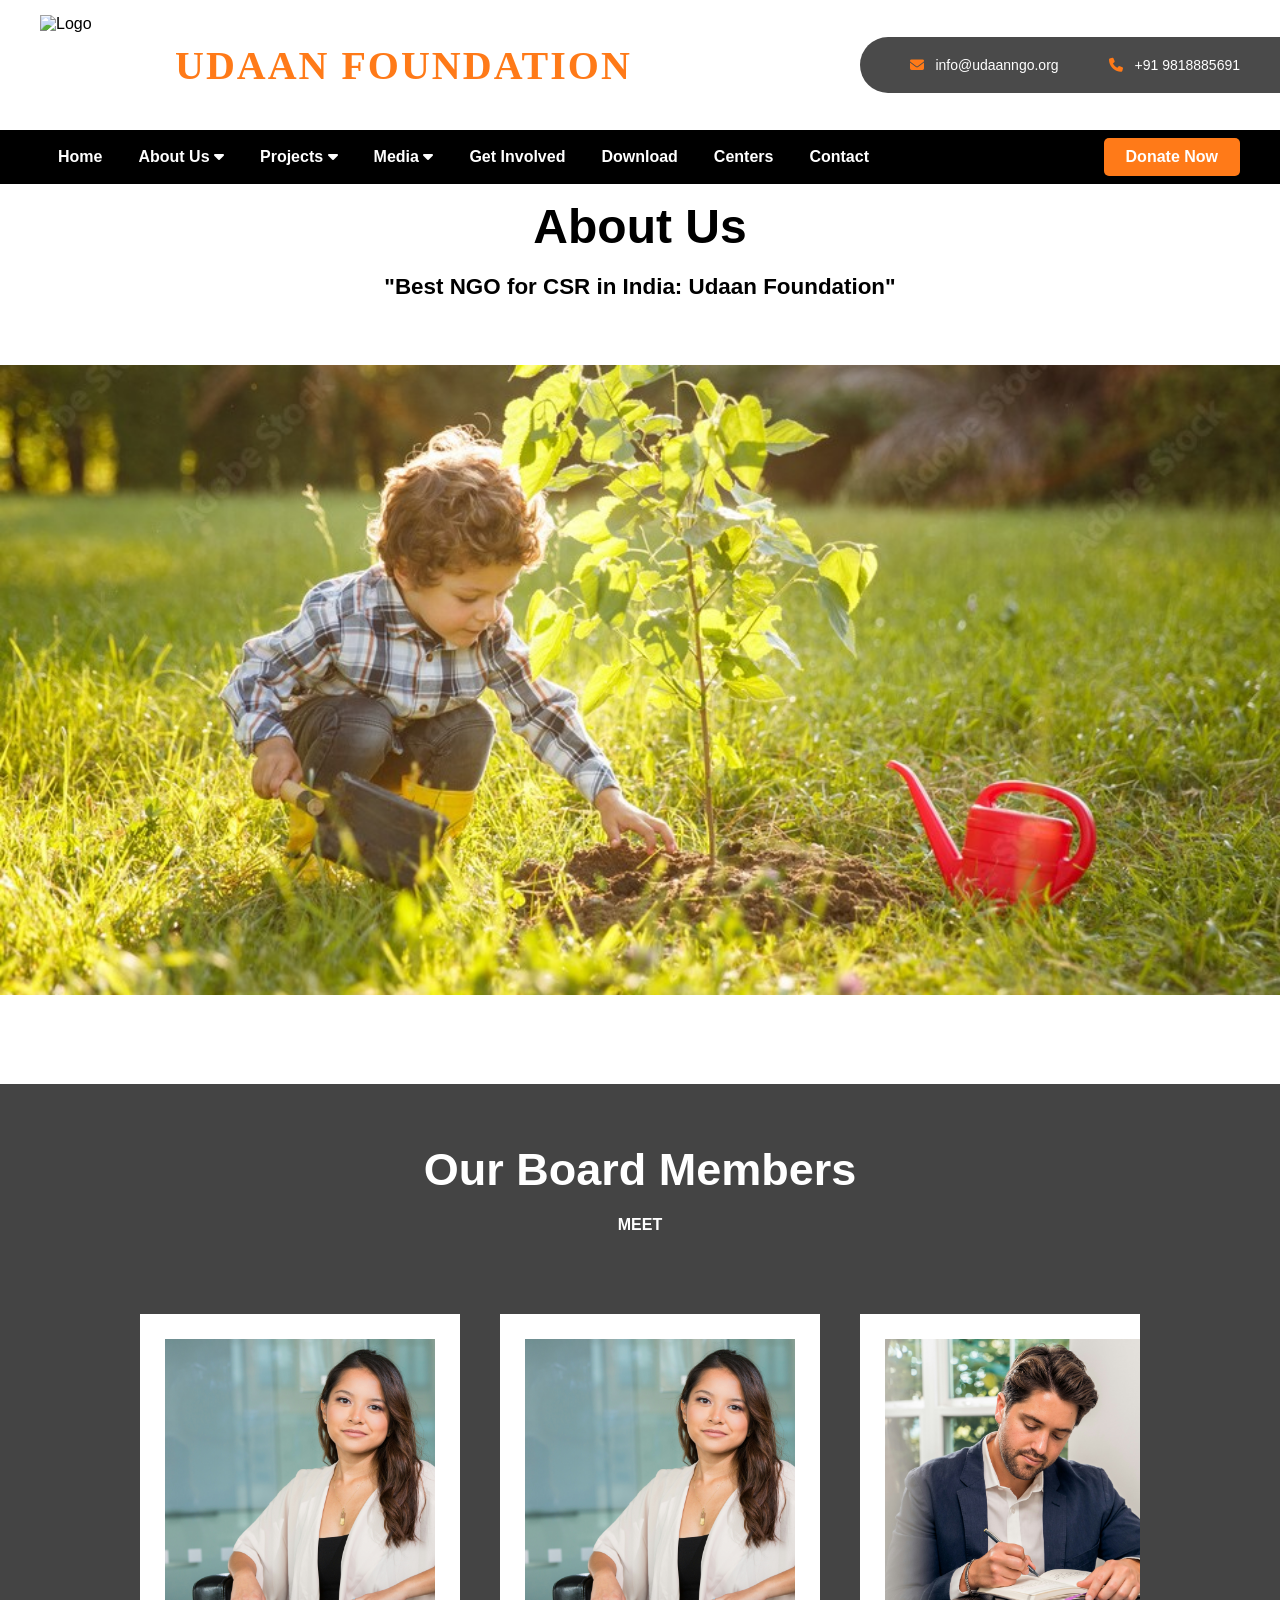
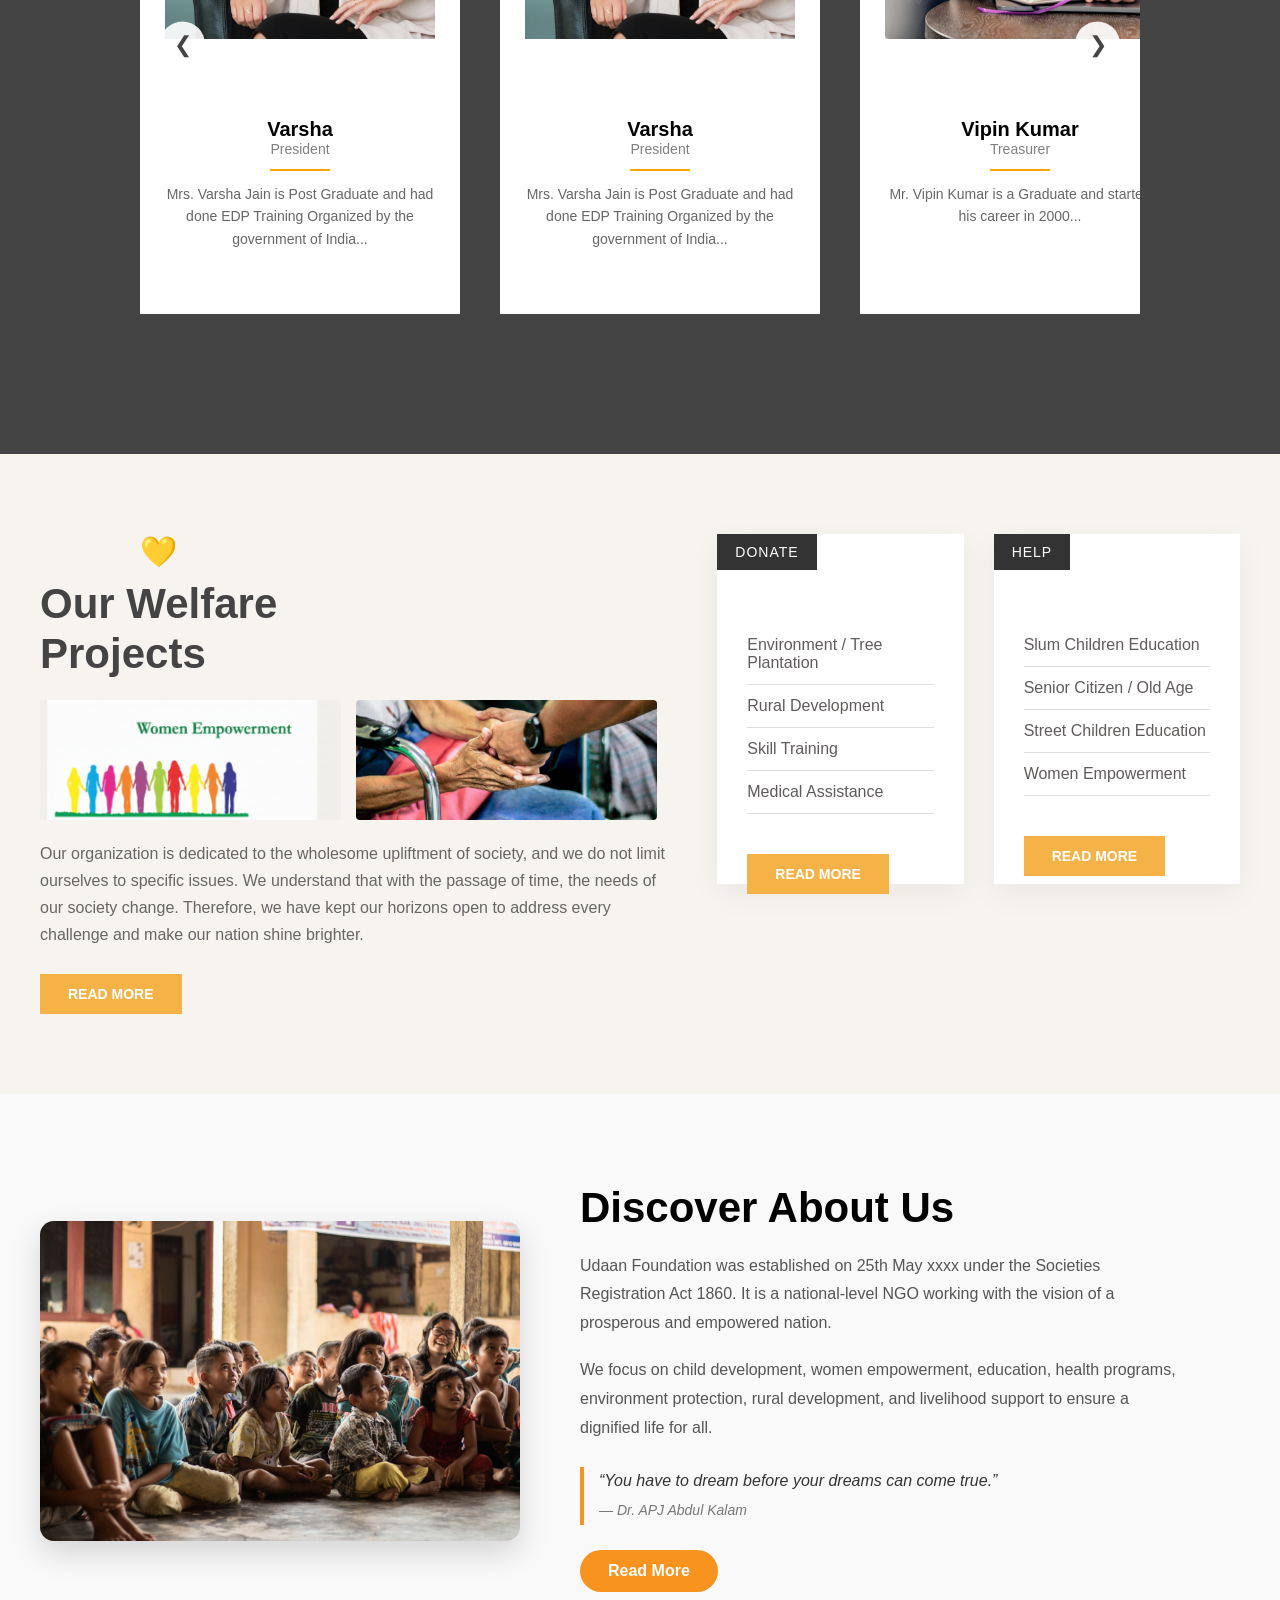
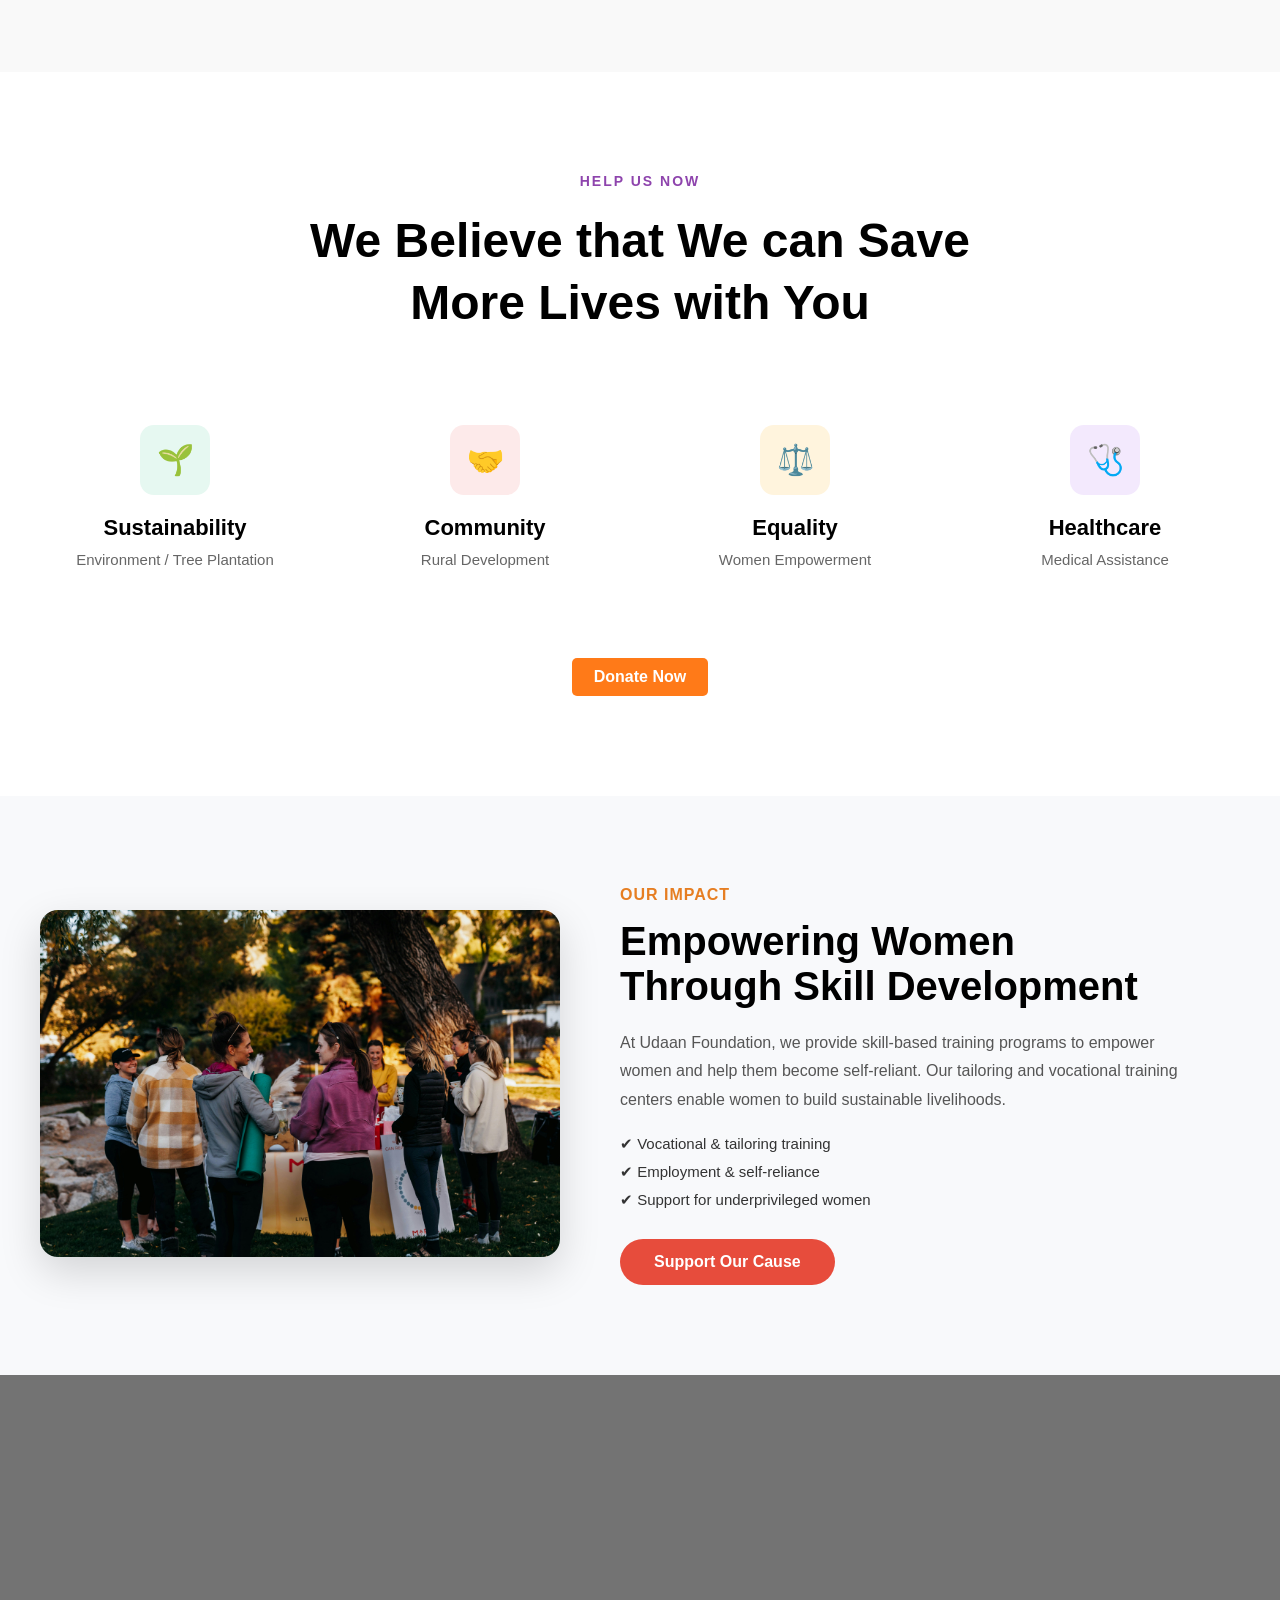
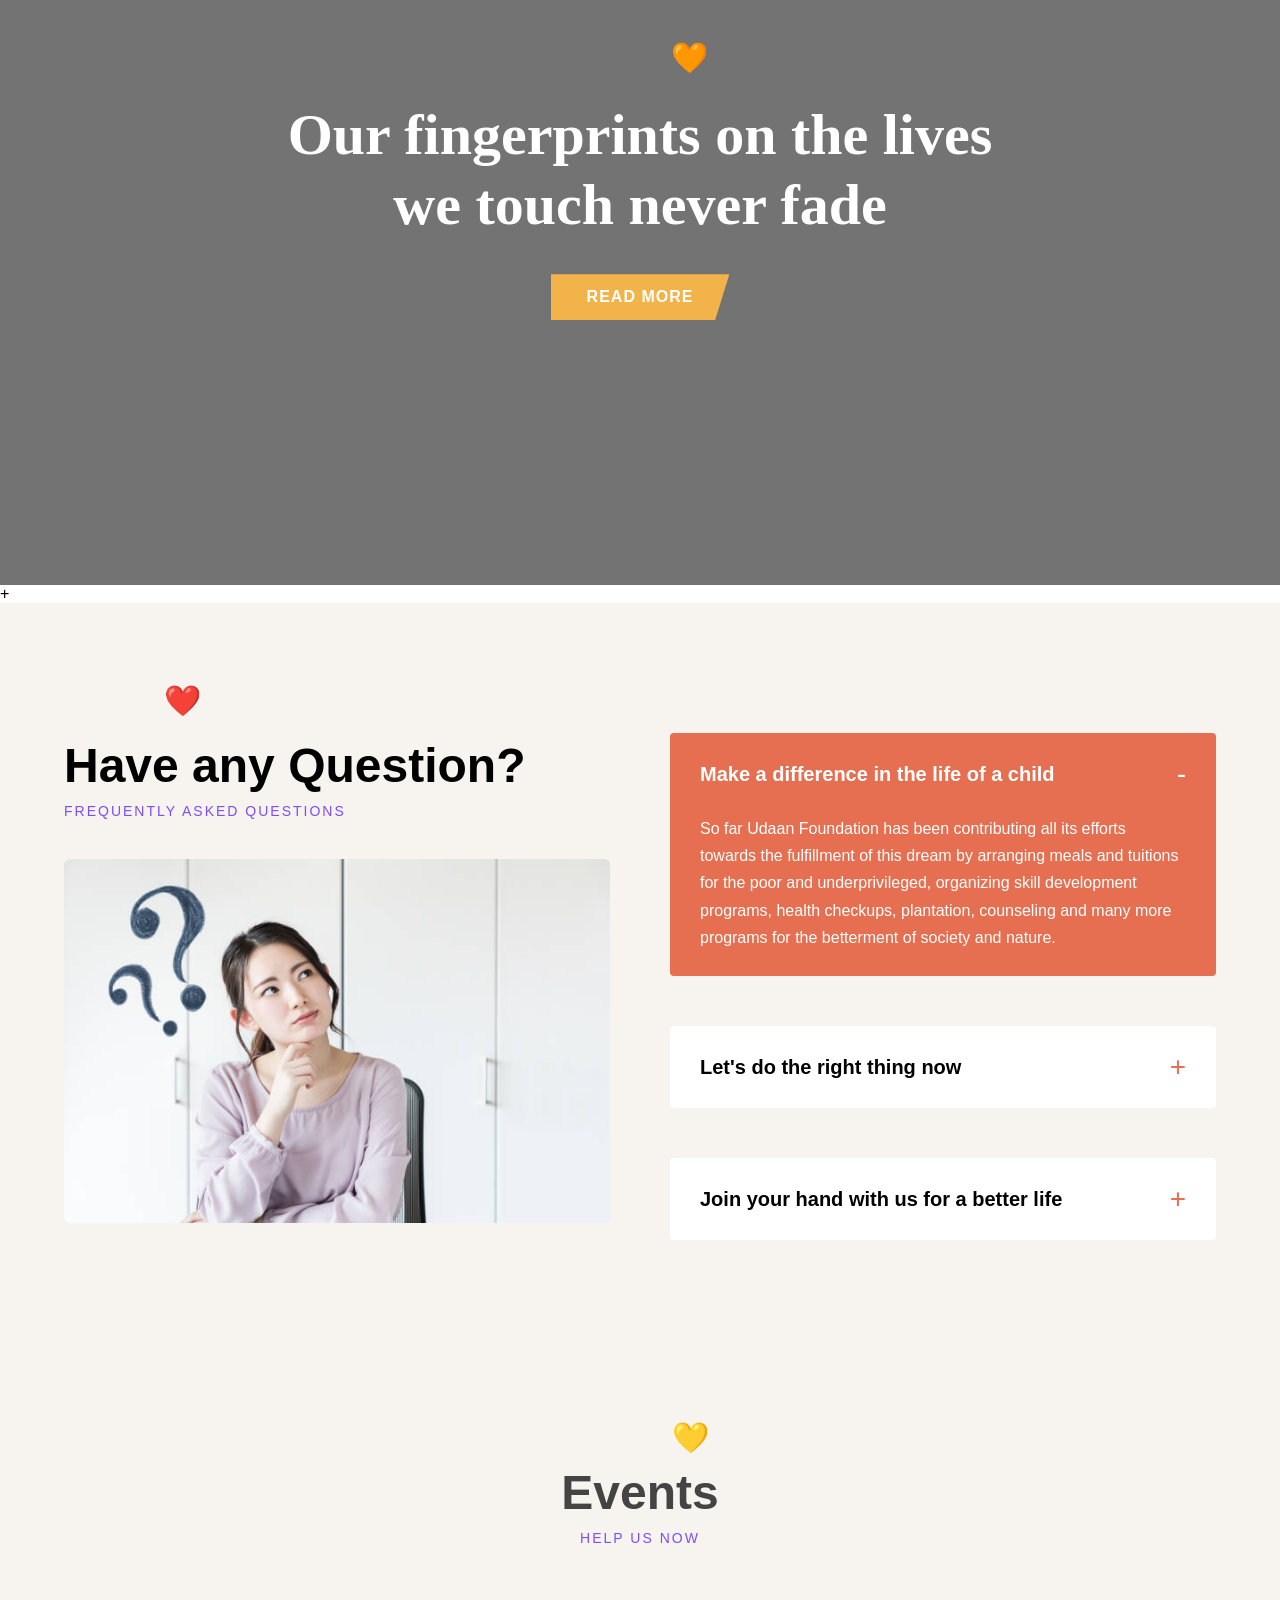
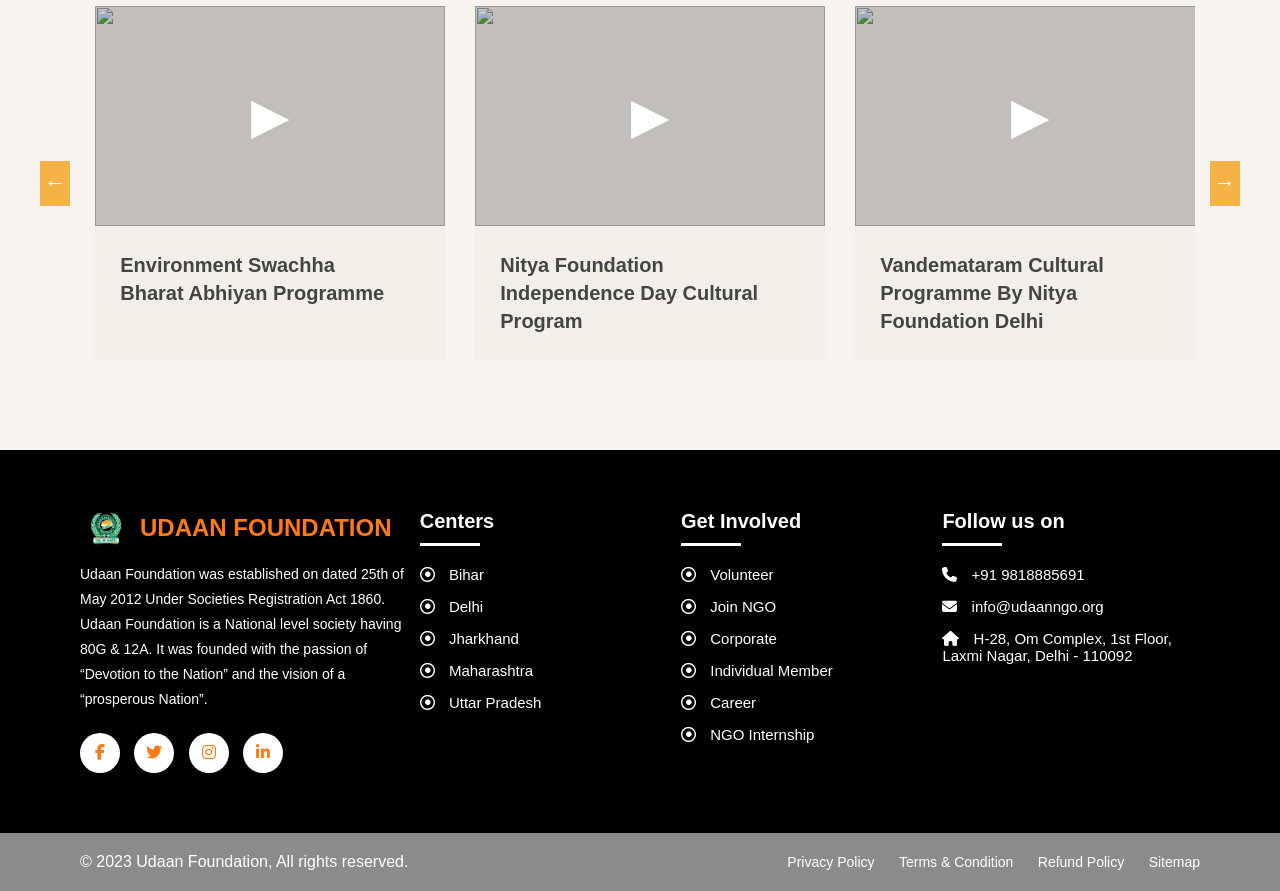
==== commit c10a6d3b: "ok" ====
--- a/About.html
+++ b/About.html
@@ -41,9 +41,22 @@
           </p>
         </div>
 
-  <div class="gallery-btn">
-    <a href="Gallary.html">View All</a>
-  </div>
+
+
+        <!-- CARD 1 -->
+ <div class="team-card">
+   <img src="s2.jpg" alt="" />
+   <h3>Varsha </h3>
+   <p class="role">President</p>
+   <span></span>
+   <p class="desc">
+     Mrs. Varsha Jain is Post Graduate and had done EDP Training
+     Organized by the government of India...
+   </p>
+ </div>
+  
+
+
 
 
      <!-- CARD 3 -->
--- a/About.css
+++ b/About.css
@@ -71,7 +71,7 @@
 
 
 .section2{
-  border: 4px solid red;
+ 
     background: #444;
     padding: 60px 40px;
     overflow: hidden;
@@ -92,14 +92,12 @@
 }
 .card-wrapper {
     display: flex;
-    width: 700px;
-    align-items: center;
-    justify-content: center;
-    margin: 120px auto;
     gap: 40px;
+    width: 100%;
+    max-width: 1000px;
+    margin: 80px auto;
+    overflow: hidden;
     transition: transform 0.6s ease-in-out;
-    max-width: 100%;
-    overflow: hidden;
 }
 
 .team-card {
@@ -141,56 +139,29 @@
     color: #666;
     line-height: 1.6;
 }
+
 .nav-btn {
   position: absolute;
-  top: 50%;
+  top: 55%;
   transform: translateY(-50%);
   background: rgba(255,255,255,0.9);
   border: none;
   color: #444;
-  font-size: 20px;
+  font-size: 22px;
   width: 45px;
   height: 45px;
   cursor: pointer;
-  z-index: 10;
+  z-index: 20;
   border-radius: 50%;
-  transition: all 0.3s;
-}
-.nav-arrow {
-    position: absolute;
-    top: 60%;
-    transform: translateY(-50%);
-    background: orange;
-    border: none;
-    color: #fff;
-    font-size: 28px;
-    width: 45px;
-    height: 45px;
-    cursor: pointer;
-    border-radius: 50%;
-    z-index: 10;
-}
-
-.nav-arrow.left {
-    left: 20px;
-}
-
-.nav-arrow.right {
-    right: 20px;
-}
-
-.nav-arrow:hover {
-    background: darkorange;
-}
-
+}
+
+.nav-btn.left { left: 20px; }
+.nav-btn.right { right: 20px; }
 
 .nav-btn:hover {
   background: #fff;
-  box-shadow: 0 5px 15px rgba(0,0,0,0.2);
-}
-
-.nav-btn.left { left: -60px; }
-.nav-btn.right { right: -60px; }
+}
+
 
 .card-wrapper {
     position: relative; /* ADD THIS - enables absolute positioning for arrows */
@@ -200,24 +171,13 @@
 /* MOBILE CAROUSEL */
 @media (max-width: 768px) {
     .card-wrapper {
-        width: 100%;
-        max-width: 320px;
-        overflow: hidden;
-        padding: 0 60px; /* Space for arrows */
-    }
-    
+        max-width: 320px;   /* one card visible */
+    }
+
     .team-card {
-        width: 280px; /* Full width on mobile */
-        flex-shrink: 0;
-        margin: 0;
-    }
-    
-    .nav-btn {
-        display: block !important;
-    }
-    
-    .nav-btn.left { left: 10px; }
-    .nav-btn.right { right: 10px; }
+        width: 280px;
+        height: auto;
+    }
 }
 
 
